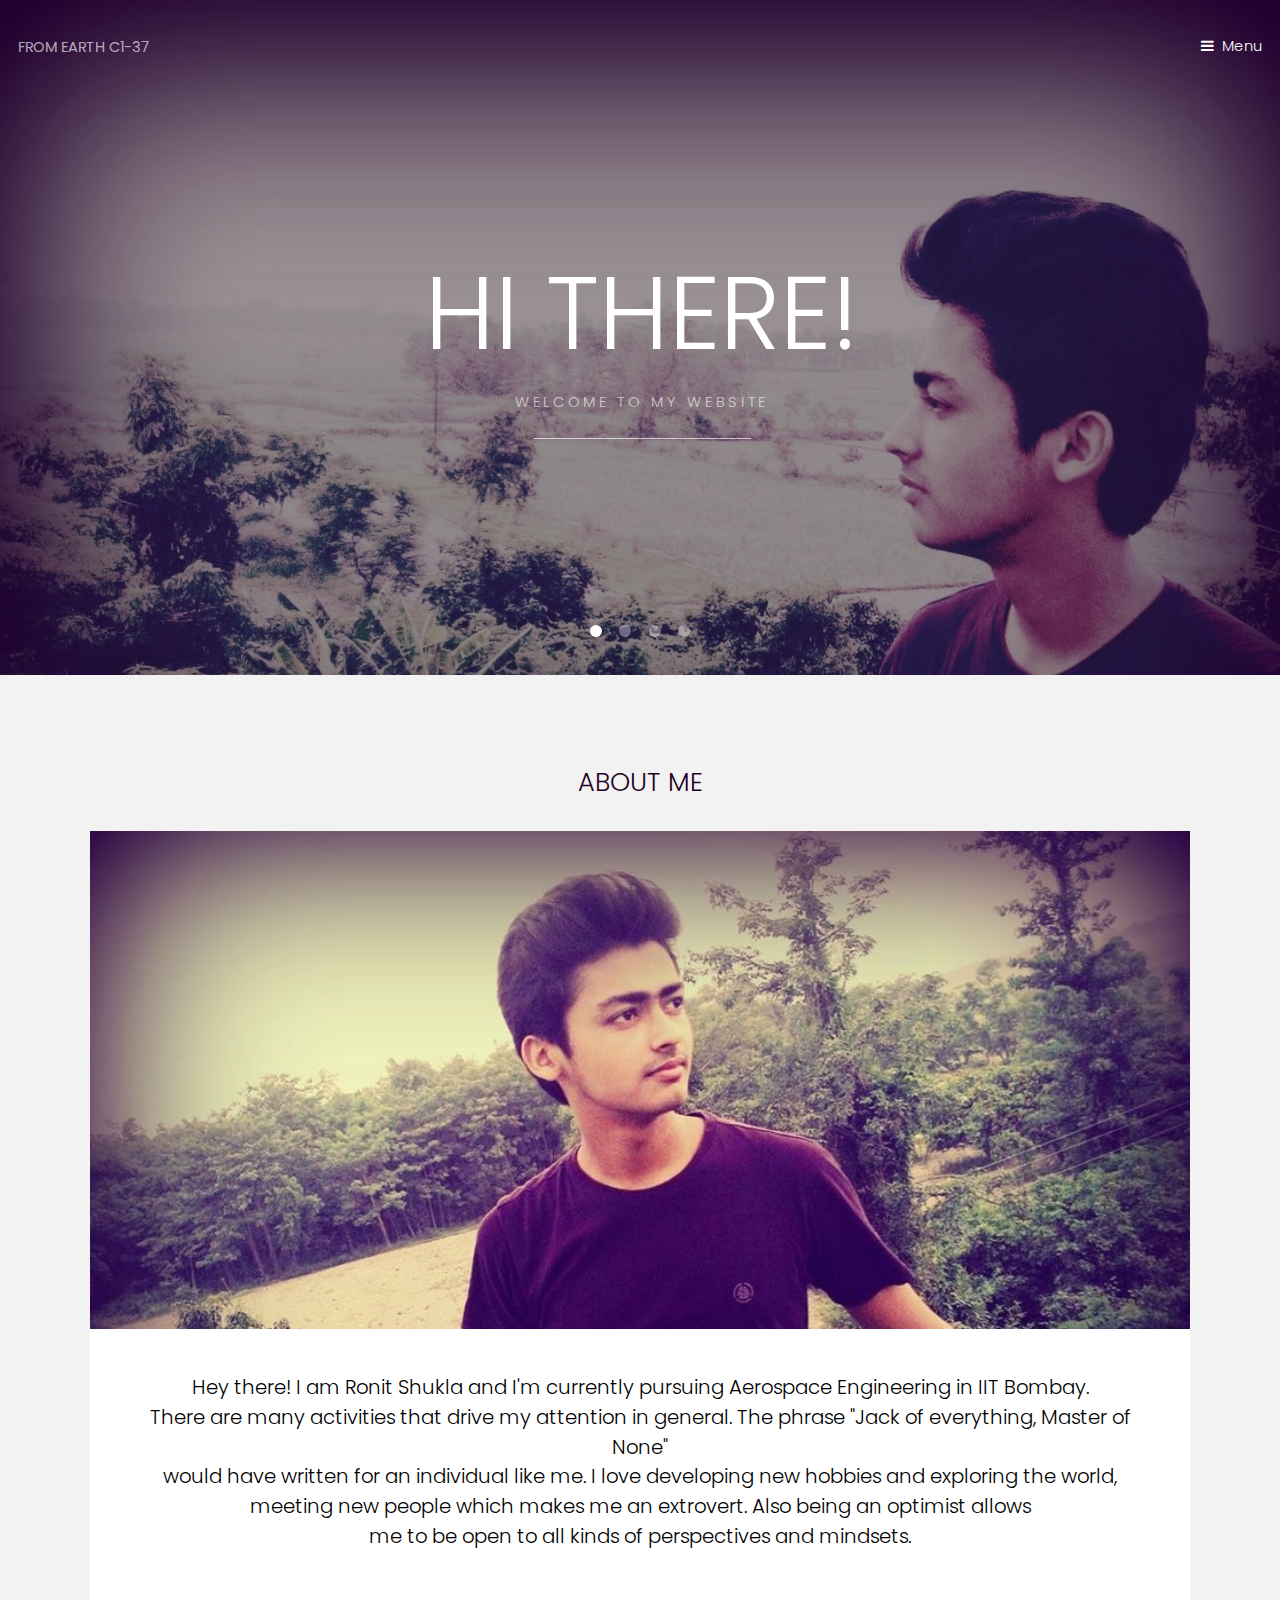
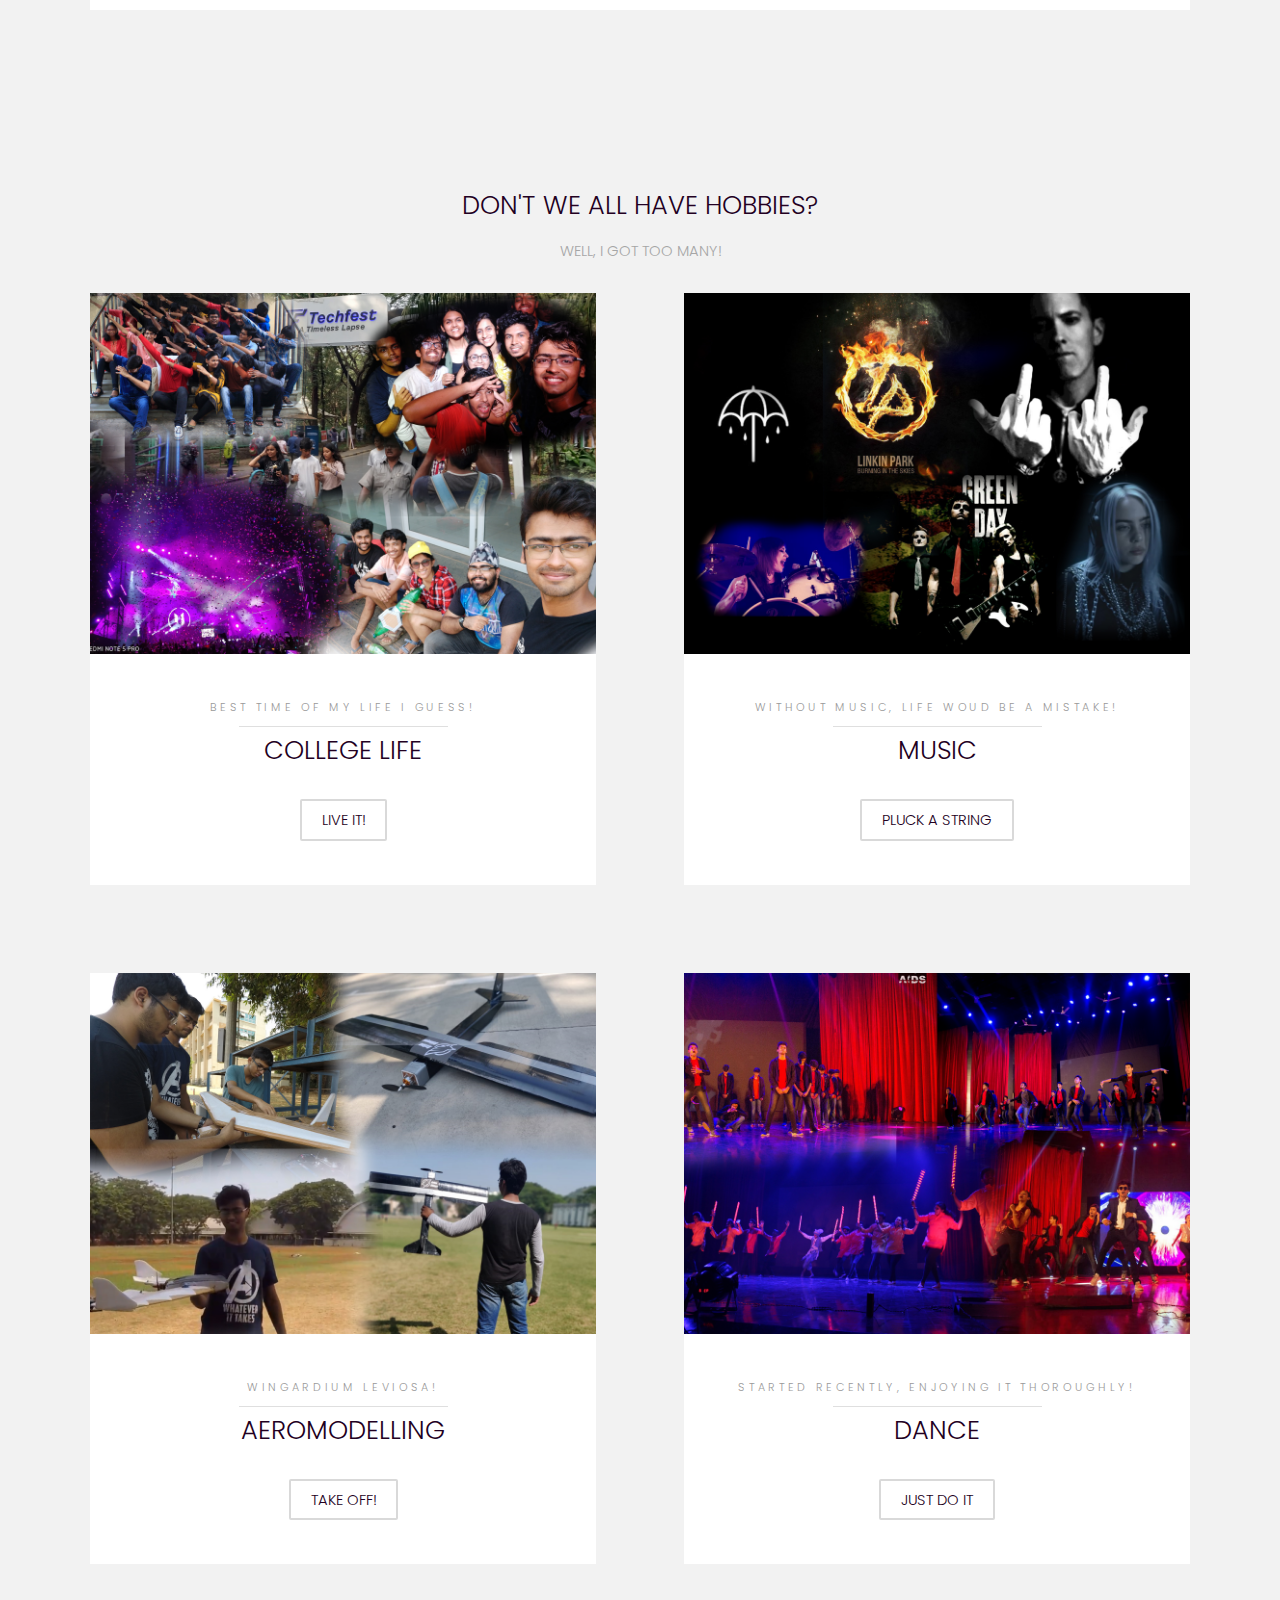
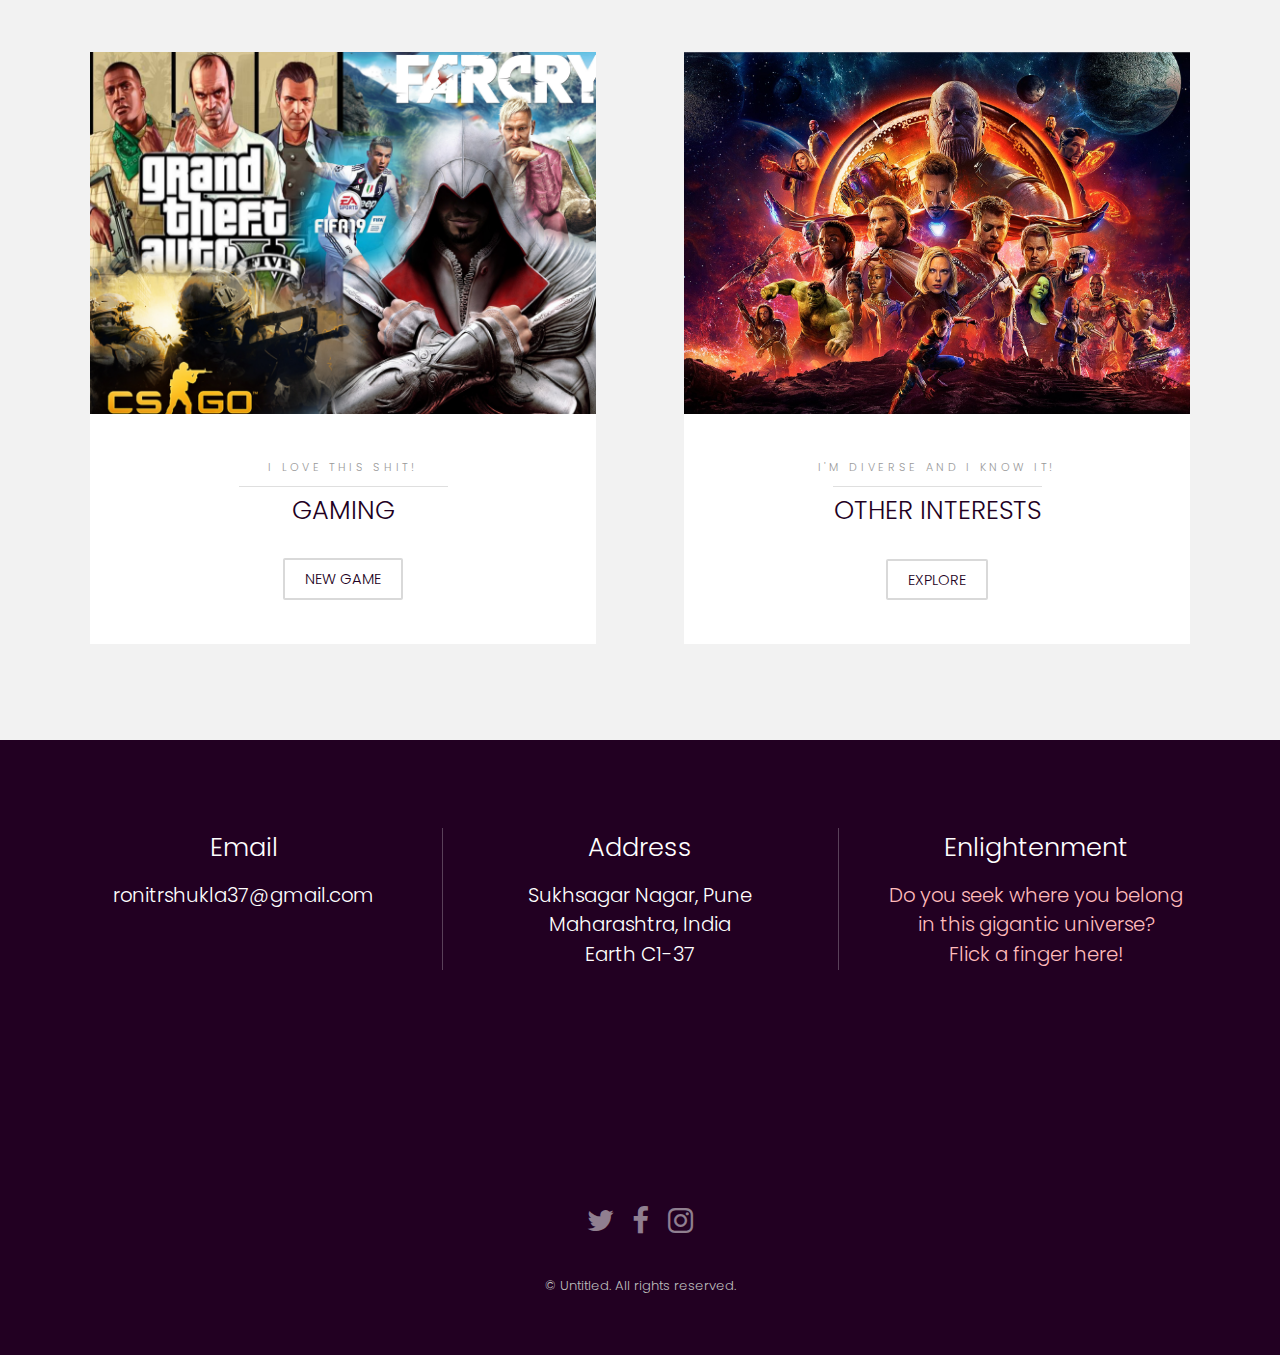
==== index.html @ ef45f82d "First Website Upload" ====
<!DOCTYPE HTML>
<!--
	Hielo by TEMPLATED
	templated.co @templatedco
	Released for free under the Creative Commons Attribution 3.0 license (templated.co/license)
-->
<html>
	<head>
		<title>Ronit Shukla</title>
		<meta charset="utf-8" />
		<meta name="viewport" content="width=device-width, initial-scale=1" />
		<link rel="stylesheet" href="assets/css/main.css" />
	</head>
	<body>

		<!-- Header -->
			<header id="header" class="alt">
				<div class="logo"><a href="index.html">  <span>FROM EARTH C1-37</span></a></div>
				<a href="#menu">Menu</a>
			</header>

		<!-- Nav -->
			<nav id="menu">
				<ul class="links">
					<li><a href="index.html">Home</a></li>
					<li><a href="college.html">College Life</a></li>
					<li><a href="music.html">Music</a></li>
					<li><a href="aero.html">Aeromodelling</a></li>
					<li><a href="dance.html">Dance</a></li>
					<li><a href="gaming.html">Gaming</a></li>
					<li><a href="other.html">Other Interests</a></li>
				</ul>
			</nav>

		<!-- Banner -->
			<section class="banner full">
				<article>
					<img src="images/me.jpg" alt="" />
					<div class="inner">
						<header>
							<h2>HI THERE! </h2>
							<p>Welcome To my website</p>
						</header>
					</div>
				</article>
				<article>
					<img src="images/yaar.jpg" alt="" />
					<div class="inner">
						<header>
							<h2>FRIENDS</h2>
							<p>Integral part of my life!</p>
						</header>
					</div>
				</article>
				<article>
					<img src="images/aero3.jpg"  alt="" />
					<div class="inner">
						<header>
							<h2>AEROMODELLING</h2>
							<p> I've been reaching new heights lately! </p>
						</header>
					</div>
				</article>
				<article>
					<img src="images/band2.jpg"  alt="" />
					<div class="inner">
						<header>
							<h2>MUSIC & DANCE</h2>
							<p>Best things I've learnt to bust out negativities</p>
						</header>
					</div>
				</article>
			</section>

			<!-- Two -->
				<section id="one" class="wrapper style2">
					<div class="inner">
						<header class="align-center">
							<h2>ABOUT ME</h2>
						</header>
						<p align="center">
							<div>
								<div class="box">
									<div class="image fit">
										<img src="images/2me.jpg" alt="" />
									</div>
									<div class="content">
										<header class="align-center">
											<h3 style="color:black">Hey there! I am Ronit Shukla and I'm currently pursuing Aerospace Engineering in IIT Bombay.
												<br> There are many activities that drive my attention in general. The phrase "Jack of everything, Master of None"
												<br>would have written for an individual like me. I love developing new hobbies and exploring the world,
												<br>meeting new people which makes me an extrovert. Also being an optimist allows
												<br>me to be open to all kinds of perspectives and mindsets.
												</h3>
												<h1></h1>
											<div>


											</div>
										</header>
									</div>
								</div>
							</div>
						</p>
					</div>
				</section>

		<!-- One -->
			<section id="one" class="wrapper style2">
				<div class="inner">
					<h2 align="center">DON'T WE ALL HAVE HOBBIES?</h2>
					<p align="center">WELL, I GOT TOO MANY!</p>
					<p></p>
					<div class="grid-style">
						<div>
							<div class="box">
								<div class="image fit">
									<img src="images/clg.jpg" alt="" />
								</div>
								<div class="content">
									<header class="align-center">
										<p>Best time of my life I guess!</p>
										<h2>COLLEGE LIFE</h2>
									</header>
									<p></p>
									<footer class="align-center">
										<a href="college.html" class="button alt">Live it!</a>
									</footer>
								</div>
							</div>
						</div>

						<div>
							<div class="box">
								<div class="image fit">
									<img src="images/music.jpg" alt="" />
								</div>
								<div class="content">
									<header class="align-center">
										<p>Without music, life woud be a mistake!</p>
										<h2>MUSIC</h2>
									</header>
									<p></p>
									<footer class="align-center">
										<a href="music.html" class="button alt">pluck a string</a>
									</footer>
								</div>
							</div>
						</div>

						<div>
							<div class="box">
								<div class="image fit">
									<img src="images/aero1.jpg" alt="" />
								</div>
								<div class="content">
									<header class="align-center">
										<p> Wingardium Leviosa!</p>
										<h2>AEROMODELLING</h2>
									</header>
									<p></p>
									<footer class="align-center">
										<a href="aero.html" class="button alt">Take Off!</a>
									</footer>
								</div>
							</div>
						</div>

						<div>
							<div class="box">
								<div class="image fit">
									<img src="images/adis2.jpg" alt="" />
								</div>
								<div class="content">
									<header class="align-center">
										<p>Started recently, Enjoying it thoroughly!</p>
										<h2>DANCE</h2>
									</header>
									<p></p>
									<footer class="align-center">
										<a href="dance.html" class="button alt">Just do it</a>
									</footer>
								</div>
							</div>
						</div>

						<div>
							<div class="box">
								<div class="image fit">
									<img src="images/game.jpg" alt="" />
								</div>
								<div class="content">
									<header class="align-center">
										<p>I love this shit!</p>
										<h2>GAMING</h2>
									</header>
									<p></p>
									<footer class="align-center">
										<a href="gaming.html" class="button alt">New Game</a>
									</footer>
								</div>
							</div>
						</div>

						<div>
							<div class="box">
								<div class="image fit">
									<img src="images/ave1.jpg" alt="" />
								</div>
								<div class="content">
									<header class="align-center">
										<p>I'm diverse and I know it!</p>
										<h2>OTHER INTERESTS</h2>
									</header>
									<p></p>
									<footer class="align-center">
										<a href="Other.html" class="button alt">Explore</a>
									</footer>
								</div>
							</div>
						</div>

					</div>
				</div>
			</section>



			<!-- Two -->
				<section id="one" class="wrapper style1">
					<div class="inner">
							<div id="flexgrid">
							<div >
								<header>
									<h2>Email</h2>
								</header>
								<h3>ronitrshukla37@gmail.com</h3>

							</div>
							<div >
								<header>
									<h2>Address</h2>
								</header>
								<h3>Sukhsagar Nagar, Pune <br> Maharashtra, India <br>  Earth C1-37 <br></h3>

							</div>
							<div >
								<header>
									<h2>Enlightenment</h2>
								</header>
								<h3><a href="https://www.youtube.com/watch?v=VLAAy_pM-k8" style="color:#FFBBBB">Do you seek where you belong <br>in this gigantic universe? <br> Flick a finger here!</a></h3>

							</div>
							<p></p>
					</div>
				</div>
				</section>

		<!-- Footer -->
			<footer id="footer">
				<div class="container">
					<ul class="icons">
						<li><a href="https://twitter.com/Ronit_Shukla" class="icon fa-twitter"><span class="label">Twitter</span></a></li>
						<li><a href="https://www.facebook.com/Ronnie.Shukla77" class="icon fa-facebook"><span class="label">Facebook</span></a></li>
						<li><a href="https://www.instagram.com/_ronnie7z_/" class="icon fa-instagram"><span class="label">Instagram</span></a></li>
					</ul>
				</div>
				<div class="copyright">
					&copy; Untitled. All rights reserved.
				</div>
			</footer>

			<!-- Three -->


		<!-- Scripts -->
			<script src="assets/js/jquery.min.js"></script>
			<script src="assets/js/jquery.scrollex.min.js"></script>
			<script src="assets/js/skel.min.js"></script>
			<script src="assets/js/util.js"></script>
			<script src="assets/js/main.js"></script>

	</body>
</html>
---- assets/css/main.css ----
@charset "UTF-8";
@import url(font-awesome.min.css);
@import url("https://fonts.googleapis.com/css?family=Poppins:300,400,500,600,700");

/*
	Hielo by TEMPLATED
	templated.co @templatedco
	Released for free under the Creative Commons Attribution 3.0 license (templated.co/license)
*/

/* Reset */

	html, body, div, span, applet, object, iframe, h1, h2, h3, h4, h5, h6, p, blockquote, pre, a, abbr, acronym, address, big, cite, code, del, dfn, em, img, ins, kbd, q, s, samp, small, strike, strong, sub, sup, tt, var, b, u, i, center, dl, dt, dd, ol, ul, li, fieldset, form, label, legend, table, caption, tbody, tfoot, thead, tr, th, td, article, aside, canvas, details, embed, figure, figcaption, footer, header, hgroup, menu, nav, output, ruby, section, summary, time, mark, audio, video {
		margin: 0;
		padding: 0;
		border: 0;
		font-size: 100%;
		font: inherit;
		vertical-align: baseline;
	}

	article, aside, details, figcaption, figure, footer, header, hgroup, menu, nav, section {
		display: block;
	}

	body {
		line-height: 1;
	}

	ol, ul {
		list-style: none;
	}

	blockquote, q {
		quotes: none;
	}

	blockquote:before, blockquote:after, q:before, q:after {
		content: '';
		content: none;
	}

	table {
		border-collapse: collapse;
		border-spacing: 0;
	}

	body {
		-webkit-text-size-adjust: none;
	}

/* Box Model */

	*, *:before, *:after {
		-moz-box-sizing: border-box;
		-webkit-box-sizing: border-box;
		box-sizing: border-box;
	}

/* Containers */

	.container {
		margin-left: auto;
		margin-right: auto;
	}

	.container.\31 25\25 {
		width: 100%;
		max-width: 100rem;
		min-width: 80rem;
	}

	.container.\37 5\25 {
		width: 60rem;
	}

	.container.\35 0\25 {
		width: 40rem;
	}

	.container.\32 5\25 {
		width: 20rem;
	}

	.container {
		width: 80rem;
	}

	@media screen and (max-width: 1680px) {

		.container.\31 25\25 {
			width: 100%;
			max-width: 100rem;
			min-width: 80rem;
		}

		.container.\37 5\25 {
			width: 60rem;
		}

		.container.\35 0\25 {
			width: 40rem;
		}

		.container.\32 5\25 {
			width: 20rem;
		}

		.container {
			width: 80rem;
		}

	}

	@media screen and (max-width: 1280px) {

		.container.\31 25\25 {
			width: 100%;
			max-width: 81.25rem;
			min-width: 65rem;
		}

		.container.\37 5\25 {
			width: 48.75rem;
		}

		.container.\35 0\25 {
			width: 32.5rem;
		}

		.container.\32 5\25 {
			width: 16.25rem;
		}

		.container {
			width: 65rem;
		}

	}

	@media screen and (max-width: 980px) {

		.container.\31 25\25 {
			width: 100%;
			max-width: 112.5%;
			min-width: 90%;
		}

		.container.\37 5\25 {
			width: 67.5%;
		}

		.container.\35 0\25 {
			width: 45%;
		}

		.container.\32 5\25 {
			width: 22.5%;
		}

		.container {
			width: 90%;
		}

	}

	@media screen and (max-width: 736px) {

		.container.\31 25\25 {
			width: 100%;
			max-width: 112.5%;
			min-width: 90%;
		}

		.container.\37 5\25 {
			width: 67.5%;
		}

		.container.\35 0\25 {
			width: 45%;
		}

		.container.\32 5\25 {
			width: 22.5%;
		}

		.container {
			width: 90% !important;
		}

	}

	@media screen and (max-width: 480px) {

		.container.\31 25\25 {
			width: 100%;
			max-width: 112.5%;
			min-width: 90%;
		}

		.container.\37 5\25 {
			width: 67.5%;
		}

		.container.\35 0\25 {
			width: 45%;
		}

		.container.\32 5\25 {
			width: 22.5%;
		}

		.container {
			width: 90% !important;
		}

	}

/* Grid */

	.row {
		border-bottom: solid 1px transparent;
		-moz-box-sizing: border-box;
		-webkit-box-sizing: border-box;
		box-sizing: border-box;
	}

	.row > * {
		float: left;
		-moz-box-sizing: border-box;
		-webkit-box-sizing: border-box;
		box-sizing: border-box;
	}

	.row:after, .row:before {
		content: '';
		display: block;
		clear: both;
		height: 0;
	}

	.row.uniform > * > :first-child {
		margin-top: 0;
	}

	.row.uniform > * > :last-child {
		margin-bottom: 0;
	}

	.row.\30 \25 > * {
		padding: 0 0 0 0rem;
	}

	.row.\30 \25 {
		margin: 0 0 -1px 0rem;
	}

	.row.uniform.\30 \25 > * {
		padding: 0rem 0 0 0rem;
	}

	.row.uniform.\30 \25 {
		margin: 0rem 0 -1px 0rem;
	}

	.row > * {
		padding: 0 0 0 2rem;
	}

	.row {
		margin: 0 0 -1px -2rem;
	}

	.row.uniform > * {
		padding: 2rem 0 0 2rem;
	}

	.row.uniform {
		margin: -2rem 0 -1px -2rem;
	}

	.row.\32 00\25 > * {
		padding: 0 0 0 4rem;
	}

	.row.\32 00\25 {
		margin: 0 0 -1px -4rem;
	}

	.row.uniform.\32 00\25 > * {
		padding: 4rem 0 0 4rem;
	}

	.row.uniform.\32 00\25 {
		margin: -4rem 0 -1px -4rem;
	}

	.row.\31 50\25 > * {
		padding: 0 0 0 3rem;
	}

	.row.\31 50\25 {
		margin: 0 0 -1px -3rem;
	}

	.row.uniform.\31 50\25 > * {
		padding: 3rem 0 0 3rem;
	}

	.row.uniform.\31 50\25 {
		margin: -3rem 0 -1px -3rem;
	}

	.row.\35 0\25 > * {
		padding: 0 0 0 1rem;
	}

	.row.\35 0\25 {
		margin: 0 0 -1px -1rem;
	}

	.row.uniform.\35 0\25 > * {
		padding: 1rem 0 0 1rem;
	}

	.row.uniform.\35 0\25 {
		margin: -1rem 0 -1px -1rem;
	}

	.row.\32 5\25 > * {
		padding: 0 0 0 0.5rem;
	}

	.row.\32 5\25 {
		margin: 0 0 -1px -0.5rem;
	}

	.row.uniform.\32 5\25 > * {
		padding: 0.5rem 0 0 0.5rem;
	}

	.row.uniform.\32 5\25 {
		margin: -0.5rem 0 -1px -0.5rem;
	}

	.\31 2u, .\31 2u\24 {
		width: 100%;
		clear: none;
		margin-left: 0;
	}

	.\31 1u, .\31 1u\24 {
		width: 91.6666666667%;
		clear: none;
		margin-left: 0;
	}

	.\31 0u, .\31 0u\24 {
		width: 83.3333333333%;
		clear: none;
		margin-left: 0;
	}

	.\39 u, .\39 u\24 {
		width: 75%;
		clear: none;
		margin-left: 0;
	}

	.\38 u, .\38 u\24 {
		width: 66.6666666667%;
		clear: none;
		margin-left: 0;
	}

	.\37 u, .\37 u\24 {
		width: 58.3333333333%;
		clear: none;
		margin-left: 0;
	}

	.\36 u, .\36 u\24 {
		width: 50%;
		clear: none;
		margin-left: 0;
	}

	.\35 u, .\35 u\24 {
		width: 41.6666666667%;
		clear: none;
		margin-left: 0;
	}

	.\34 u, .\34 u\24 {
		width: 33.3333333333%;
		clear: none;
		margin-left: 0;
	}

	.\33 u, .\33 u\24 {
		width: 25%;
		clear: none;
		margin-left: 0;
	}

	.\32 u, .\32 u\24 {
		width: 16.6666666667%;
		clear: none;
		margin-left: 0;
	}

	.\31 u, .\31 u\24 {
		width: 8.3333333333%;
		clear: none;
		margin-left: 0;
	}

	.\31 2u\24 + *,
	.\31 1u\24 + *,
	.\31 0u\24 + *,
	.\39 u\24 + *,
	.\38 u\24 + *,
	.\37 u\24 + *,
	.\36 u\24 + *,
	.\35 u\24 + *,
	.\34 u\24 + *,
	.\33 u\24 + *,
	.\32 u\24 + *,
	.\31 u\24 + * {
		clear: left;
	}

	.\-11u {
		margin-left: 91.66667%;
	}

	.\-10u {
		margin-left: 83.33333%;
	}

	.\-9u {
		margin-left: 75%;
	}

	.\-8u {
		margin-left: 66.66667%;
	}

	.\-7u {
		margin-left: 58.33333%;
	}

	.\-6u {
		margin-left: 50%;
	}

	.\-5u {
		margin-left: 41.66667%;
	}

	.\-4u {
		margin-left: 33.33333%;
	}

	.\-3u {
		margin-left: 25%;
	}

	.\-2u {
		margin-left: 16.66667%;
	}

	.\-1u {
		margin-left: 8.33333%;
	}

	@media screen and (max-width: 1680px) {

		.row > * {
			padding: 0 0 0 2rem;
		}

		.row {
			margin: 0 0 -1px -2rem;
		}

		.row.uniform > * {
			padding: 2rem 0 0 2rem;
		}

		.row.uniform {
			margin: -2rem 0 -1px -2rem;
		}

		.row.\32 00\25 > * {
			padding: 0 0 0 4rem;
		}

		.row.\32 00\25 {
			margin: 0 0 -1px -4rem;
		}

		.row.uniform.\32 00\25 > * {
			padding: 4rem 0 0 4rem;
		}

		.row.uniform.\32 00\25 {
			margin: -4rem 0 -1px -4rem;
		}

		.row.\31 50\25 > * {
			padding: 0 0 0 3rem;
		}

		.row.\31 50\25 {
			margin: 0 0 -1px -3rem;
		}

		.row.uniform.\31 50\25 > * {
			padding: 3rem 0 0 3rem;
		}

		.row.uniform.\31 50\25 {
			margin: -3rem 0 -1px -3rem;
		}

		.row.\35 0\25 > * {
			padding: 0 0 0 1rem;
		}

		.row.\35 0\25 {
			margin: 0 0 -1px -1rem;
		}

		.row.uniform.\35 0\25 > * {
			padding: 1rem 0 0 1rem;
		}

		.row.uniform.\35 0\25 {
			margin: -1rem 0 -1px -1rem;
		}

		.row.\32 5\25 > * {
			padding: 0 0 0 0.5rem;
		}

		.row.\32 5\25 {
			margin: 0 0 -1px -0.5rem;
		}

		.row.uniform.\32 5\25 > * {
			padding: 0.5rem 0 0 0.5rem;
		}

		.row.uniform.\32 5\25 {
			margin: -0.5rem 0 -1px -0.5rem;
		}

		.\31 2u\28xlarge\29, .\31 2u\24\28xlarge\29 {
			width: 100%;
			clear: none;
			margin-left: 0;
		}

		.\31 1u\28xlarge\29, .\31 1u\24\28xlarge\29 {
			width: 91.6666666667%;
			clear: none;
			margin-left: 0;
		}

		.\31 0u\28xlarge\29, .\31 0u\24\28xlarge\29 {
			width: 83.3333333333%;
			clear: none;
			margin-left: 0;
		}

		.\39 u\28xlarge\29, .\39 u\24\28xlarge\29 {
			width: 75%;
			clear: none;
			margin-left: 0;
		}

		.\38 u\28xlarge\29, .\38 u\24\28xlarge\29 {
			width: 66.6666666667%;
			clear: none;
			margin-left: 0;
		}

		.\37 u\28xlarge\29, .\37 u\24\28xlarge\29 {
			width: 58.3333333333%;
			clear: none;
			margin-left: 0;
		}

		.\36 u\28xlarge\29, .\36 u\24\28xlarge\29 {
			width: 50%;
			clear: none;
			margin-left: 0;
		}

		.\35 u\28xlarge\29, .\35 u\24\28xlarge\29 {
			width: 41.6666666667%;
			clear: none;
			margin-left: 0;
		}

		.\34 u\28xlarge\29, .\34 u\24\28xlarge\29 {
			width: 33.3333333333%;
			clear: none;
			margin-left: 0;
		}

		.\33 u\28xlarge\29, .\33 u\24\28xlarge\29 {
			width: 25%;
			clear: none;
			margin-left: 0;
		}

		.\32 u\28xlarge\29, .\32 u\24\28xlarge\29 {
			width: 16.6666666667%;
			clear: none;
			margin-left: 0;
		}

		.\31 u\28xlarge\29, .\31 u\24\28xlarge\29 {
			width: 8.3333333333%;
			clear: none;
			margin-left: 0;
		}

		.\31 2u\24\28xlarge\29 + *,
		.\31 1u\24\28xlarge\29 + *,
		.\31 0u\24\28xlarge\29 + *,
		.\39 u\24\28xlarge\29 + *,
		.\38 u\24\28xlarge\29 + *,
		.\37 u\24\28xlarge\29 + *,
		.\36 u\24\28xlarge\29 + *,
		.\35 u\24\28xlarge\29 + *,
		.\34 u\24\28xlarge\29 + *,
		.\33 u\24\28xlarge\29 + *,
		.\32 u\24\28xlarge\29 + *,
		.\31 u\24\28xlarge\29 + * {
			clear: left;
		}

		.\-11u\28xlarge\29 {
			margin-left: 91.66667%;
		}

		.\-10u\28xlarge\29 {
			margin-left: 83.33333%;
		}

		.\-9u\28xlarge\29 {
			margin-left: 75%;
		}

		.\-8u\28xlarge\29 {
			margin-left: 66.66667%;
		}

		.\-7u\28xlarge\29 {
			margin-left: 58.33333%;
		}

		.\-6u\28xlarge\29 {
			margin-left: 50%;
		}

		.\-5u\28xlarge\29 {
			margin-left: 41.66667%;
		}

		.\-4u\28xlarge\29 {
			margin-left: 33.33333%;
		}

		.\-3u\28xlarge\29 {
			margin-left: 25%;
		}

		.\-2u\28xlarge\29 {
			margin-left: 16.66667%;
		}

		.\-1u\28xlarge\29 {
			margin-left: 8.33333%;
		}

	}

	@media screen and (max-width: 1280px) {

		.row > * {
			padding: 0 0 0 1.5rem;
		}

		.row {
			margin: 0 0 -1px -1.5rem;
		}

		.row.uniform > * {
			padding: 1.5rem 0 0 1.5rem;
		}

		.row.uniform {
			margin: -1.5rem 0 -1px -1.5rem;
		}

		.row.\32 00\25 > * {
			padding: 0 0 0 3rem;
		}

		.row.\32 00\25 {
			margin: 0 0 -1px -3rem;
		}

		.row.uniform.\32 00\25 > * {
			padding: 3rem 0 0 3rem;
		}

		.row.uniform.\32 00\25 {
			margin: -3rem 0 -1px -3rem;
		}

		.row.\31 50\25 > * {
			padding: 0 0 0 2.25rem;
		}

		.row.\31 50\25 {
			margin: 0 0 -1px -2.25rem;
		}

		.row.uniform.\31 50\25 > * {
			padding: 2.25rem 0 0 2.25rem;
		}

		.row.uniform.\31 50\25 {
			margin: -2.25rem 0 -1px -2.25rem;
		}

		.row.\35 0\25 > * {
			padding: 0 0 0 0.75rem;
		}

		.row.\35 0\25 {
			margin: 0 0 -1px -0.75rem;
		}

		.row.uniform.\35 0\25 > * {
			padding: 0.75rem 0 0 0.75rem;
		}

		.row.uniform.\35 0\25 {
			margin: -0.75rem 0 -1px -0.75rem;
		}

		.row.\32 5\25 > * {
			padding: 0 0 0 0.375rem;
		}

		.row.\32 5\25 {
			margin: 0 0 -1px -0.375rem;
		}

		.row.uniform.\32 5\25 > * {
			padding: 0.375rem 0 0 0.375rem;
		}

		.row.uniform.\32 5\25 {
			margin: -0.375rem 0 -1px -0.375rem;
		}

		.\31 2u\28large\29, .\31 2u\24\28large\29 {
			width: 100%;
			clear: none;
			margin-left: 0;
		}

		.\31 1u\28large\29, .\31 1u\24\28large\29 {
			width: 91.6666666667%;
			clear: none;
			margin-left: 0;
		}

		.\31 0u\28large\29, .\31 0u\24\28large\29 {
			width: 83.3333333333%;
			clear: none;
			margin-left: 0;
		}

		.\39 u\28large\29, .\39 u\24\28large\29 {
			width: 75%;
			clear: none;
			margin-left: 0;
		}

		.\38 u\28large\29, .\38 u\24\28large\29 {
			width: 66.6666666667%;
			clear: none;
			margin-left: 0;
		}

		.\37 u\28large\29, .\37 u\24\28large\29 {
			width: 58.3333333333%;
			clear: none;
			margin-left: 0;
		}

		.\36 u\28large\29, .\36 u\24\28large\29 {
			width: 50%;
			clear: none;
			margin-left: 0;
		}

		.\35 u\28large\29, .\35 u\24\28large\29 {
			width: 41.6666666667%;
			clear: none;
			margin-left: 0;
		}

		.\34 u\28large\29, .\34 u\24\28large\29 {
			width: 33.3333333333%;
			clear: none;
			margin-left: 0;
		}

		.\33 u\28large\29, .\33 u\24\28large\29 {
			width: 25%;
			clear: none;
			margin-left: 0;
		}

		.\32 u\28large\29, .\32 u\24\28large\29 {
			width: 16.6666666667%;
			clear: none;
			margin-left: 0;
		}

		.\31 u\28large\29, .\31 u\24\28large\29 {
			width: 8.3333333333%;
			clear: none;
			margin-left: 0;
		}

		.\31 2u\24\28large\29 + *,
		.\31 1u\24\28large\29 + *,
		.\31 0u\24\28large\29 + *,
		.\39 u\24\28large\29 + *,
		.\38 u\24\28large\29 + *,
		.\37 u\24\28large\29 + *,
		.\36 u\24\28large\29 + *,
		.\35 u\24\28large\29 + *,
		.\34 u\24\28large\29 + *,
		.\33 u\24\28large\29 + *,
		.\32 u\24\28large\29 + *,
		.\31 u\24\28large\29 + * {
			clear: left;
		}

		.\-11u\28large\29 {
			margin-left: 91.66667%;
		}

		.\-10u\28large\29 {
			margin-left: 83.33333%;
		}

		.\-9u\28large\29 {
			margin-left: 75%;
		}

		.\-8u\28large\29 {
			margin-left: 66.66667%;
		}

		.\-7u\28large\29 {
			margin-left: 58.33333%;
		}

		.\-6u\28large\29 {
			margin-left: 50%;
		}

		.\-5u\28large\29 {
			margin-left: 41.66667%;
		}

		.\-4u\28large\29 {
			margin-left: 33.33333%;
		}

		.\-3u\28large\29 {
			margin-left: 25%;
		}

		.\-2u\28large\29 {
			margin-left: 16.66667%;
		}

		.\-1u\28large\29 {
			margin-left: 8.33333%;
		}

	}

	@media screen and (max-width: 980px) {

		.row > * {
			padding: 0 0 0 1.5rem;
		}

		.row {
			margin: 0 0 -1px -1.5rem;
		}

		.row.uniform > * {
			padding: 1.5rem 0 0 1.5rem;
		}

		.row.uniform {
			margin: -1.5rem 0 -1px -1.5rem;
		}

		.row.\32 00\25 > * {
			padding: 0 0 0 3rem;
		}

		.row.\32 00\25 {
			margin: 0 0 -1px -3rem;
		}

		.row.uniform.\32 00\25 > * {
			padding: 3rem 0 0 3rem;
		}

		.row.uniform.\32 00\25 {
			margin: -3rem 0 -1px -3rem;
		}

		.row.\31 50\25 > * {
			padding: 0 0 0 2.25rem;
		}

		.row.\31 50\25 {
			margin: 0 0 -1px -2.25rem;
		}

		.row.uniform.\31 50\25 > * {
			padding: 2.25rem 0 0 2.25rem;
		}

		.row.uniform.\31 50\25 {
			margin: -2.25rem 0 -1px -2.25rem;
		}

		.row.\35 0\25 > * {
			padding: 0 0 0 0.75rem;
		}

		.row.\35 0\25 {
			margin: 0 0 -1px -0.75rem;
		}

		.row.uniform.\35 0\25 > * {
			padding: 0.75rem 0 0 0.75rem;
		}

		.row.uniform.\35 0\25 {
			margin: -0.75rem 0 -1px -0.75rem;
		}

		.row.\32 5\25 > * {
			padding: 0 0 0 0.375rem;
		}

		.row.\32 5\25 {
			margin: 0 0 -1px -0.375rem;
		}

		.row.uniform.\32 5\25 > * {
			padding: 0.375rem 0 0 0.375rem;
		}

		.row.uniform.\32 5\25 {
			margin: -0.375rem 0 -1px -0.375rem;
		}

		.\31 2u\28medium\29, .\31 2u\24\28medium\29 {
			width: 100%;
			clear: none;
			margin-left: 0;
		}

		.\31 1u\28medium\29, .\31 1u\24\28medium\29 {
			width: 91.6666666667%;
			clear: none;
			margin-left: 0;
		}

		.\31 0u\28medium\29, .\31 0u\24\28medium\29 {
			width: 83.3333333333%;
			clear: none;
			margin-left: 0;
		}

		.\39 u\28medium\29, .\39 u\24\28medium\29 {
			width: 75%;
			clear: none;
			margin-left: 0;
		}

		.\38 u\28medium\29, .\38 u\24\28medium\29 {
			width: 66.6666666667%;
			clear: none;
			margin-left: 0;
		}

		.\37 u\28medium\29, .\37 u\24\28medium\29 {
			width: 58.3333333333%;
			clear: none;
			margin-left: 0;
		}

		.\36 u\28medium\29, .\36 u\24\28medium\29 {
			width: 50%;
			clear: none;
			margin-left: 0;
		}

		.\35 u\28medium\29, .\35 u\24\28medium\29 {
			width: 41.6666666667%;
			clear: none;
			margin-left: 0;
		}

		.\34 u\28medium\29, .\34 u\24\28medium\29 {
			width: 33.3333333333%;
			clear: none;
			margin-left: 0;
		}

		.\33 u\28medium\29, .\33 u\24\28medium\29 {
			width: 25%;
			clear: none;
			margin-left: 0;
		}

		.\32 u\28medium\29, .\32 u\24\28medium\29 {
			width: 16.6666666667%;
			clear: none;
			margin-left: 0;
		}

		.\31 u\28medium\29, .\31 u\24\28medium\29 {
			width: 8.3333333333%;
			clear: none;
			margin-left: 0;
		}

		.\31 2u\24\28medium\29 + *,
		.\31 1u\24\28medium\29 + *,
		.\31 0u\24\28medium\29 + *,
		.\39 u\24\28medium\29 + *,
		.\38 u\24\28medium\29 + *,
		.\37 u\24\28medium\29 + *,
		.\36 u\24\28medium\29 + *,
		.\35 u\24\28medium\29 + *,
		.\34 u\24\28medium\29 + *,
		.\33 u\24\28medium\29 + *,
		.\32 u\24\28medium\29 + *,
		.\31 u\24\28medium\29 + * {
			clear: left;
		}

		.\-11u\28medium\29 {
			margin-left: 91.66667%;
		}

		.\-10u\28medium\29 {
			margin-left: 83.33333%;
		}

		.\-9u\28medium\29 {
			margin-left: 75%;
		}

		.\-8u\28medium\29 {
			margin-left: 66.66667%;
		}

		.\-7u\28medium\29 {
			margin-left: 58.33333%;
		}

		.\-6u\28medium\29 {
			margin-left: 50%;
		}

		.\-5u\28medium\29 {
			margin-left: 41.66667%;
		}

		.\-4u\28medium\29 {
			margin-left: 33.33333%;
		}

		.\-3u\28medium\29 {
			margin-left: 25%;
		}

		.\-2u\28medium\29 {
			margin-left: 16.66667%;
		}

		.\-1u\28medium\29 {
			margin-left: 8.33333%;
		}

	}

	@media screen and (max-width: 736px) {

		.row > * {
			padding: 0 0 0 1.25rem;
		}

		.row {
			margin: 0 0 -1px -1.25rem;
		}

		.row.uniform > * {
			padding: 1.25rem 0 0 1.25rem;
		}

		.row.uniform {
			margin: -1.25rem 0 -1px -1.25rem;
		}

		.row.\32 00\25 > * {
			padding: 0 0 0 2.5rem;
		}

		.row.\32 00\25 {
			margin: 0 0 -1px -2.5rem;
		}

		.row.uniform.\32 00\25 > * {
			padding: 2.5rem 0 0 2.5rem;
		}

		.row.uniform.\32 00\25 {
			margin: -2.5rem 0 -1px -2.5rem;
		}

		.row.\31 50\25 > * {
			padding: 0 0 0 1.875rem;
		}

		.row.\31 50\25 {
			margin: 0 0 -1px -1.875rem;
		}

		.row.uniform.\31 50\25 > * {
			padding: 1.875rem 0 0 1.875rem;
		}

		.row.uniform.\31 50\25 {
			margin: -1.875rem 0 -1px -1.875rem;
		}

		.row.\35 0\25 > * {
			padding: 0 0 0 0.625rem;
		}

		.row.\35 0\25 {
			margin: 0 0 -1px -0.625rem;
		}

		.row.uniform.\35 0\25 > * {
			padding: 0.625rem 0 0 0.625rem;
		}

		.row.uniform.\35 0\25 {
			margin: -0.625rem 0 -1px -0.625rem;
		}

		.row.\32 5\25 > * {
			padding: 0 0 0 0.3125rem;
		}

		.row.\32 5\25 {
			margin: 0 0 -1px -0.3125rem;
		}

		.row.uniform.\32 5\25 > * {
			padding: 0.3125rem 0 0 0.3125rem;
		}

		.row.uniform.\32 5\25 {
			margin: -0.3125rem 0 -1px -0.3125rem;
		}

		.\31 2u\28small\29, .\31 2u\24\28small\29 {
			width: 100%;
			clear: none;
			margin-left: 0;
		}

		.\31 1u\28small\29, .\31 1u\24\28small\29 {
			width: 91.6666666667%;
			clear: none;
			margin-left: 0;
		}

		.\31 0u\28small\29, .\31 0u\24\28small\29 {
			width: 83.3333333333%;
			clear: none;
			margin-left: 0;
		}

		.\39 u\28small\29, .\39 u\24\28small\29 {
			width: 75%;
			clear: none;
			margin-left: 0;
		}

		.\38 u\28small\29, .\38 u\24\28small\29 {
			width: 66.6666666667%;
			clear: none;
			margin-left: 0;
		}

		.\37 u\28small\29, .\37 u\24\28small\29 {
			width: 58.3333333333%;
			clear: none;
			margin-left: 0;
		}

		.\36 u\28small\29, .\36 u\24\28small\29 {
			width: 50%;
			clear: none;
			margin-left: 0;
		}

		.\35 u\28small\29, .\35 u\24\28small\29 {
			width: 41.6666666667%;
			clear: none;
			margin-left: 0;
		}

		.\34 u\28small\29, .\34 u\24\28small\29 {
			width: 33.3333333333%;
			clear: none;
			margin-left: 0;
		}

		.\33 u\28small\29, .\33 u\24\28small\29 {
			width: 25%;
			clear: none;
			margin-left: 0;
		}

		.\32 u\28small\29, .\32 u\24\28small\29 {
			width: 16.6666666667%;
			clear: none;
			margin-left: 0;
		}

		.\31 u\28small\29, .\31 u\24\28small\29 {
			width: 8.3333333333%;
			clear: none;
			margin-left: 0;
		}

		.\31 2u\24\28small\29 + *,
		.\31 1u\24\28small\29 + *,
		.\31 0u\24\28small\29 + *,
		.\39 u\24\28small\29 + *,
		.\38 u\24\28small\29 + *,
		.\37 u\24\28small\29 + *,
		.\36 u\24\28small\29 + *,
		.\35 u\24\28small\29 + *,
		.\34 u\24\28small\29 + *,
		.\33 u\24\28small\29 + *,
		.\32 u\24\28small\29 + *,
		.\31 u\24\28small\29 + * {
			clear: left;
		}

		.\-11u\28small\29 {
			margin-left: 91.66667%;
		}

		.\-10u\28small\29 {
			margin-left: 83.33333%;
		}

		.\-9u\28small\29 {
			margin-left: 75%;
		}

		.\-8u\28small\29 {
			margin-left: 66.66667%;
		}

		.\-7u\28small\29 {
			margin-left: 58.33333%;
		}

		.\-6u\28small\29 {
			margin-left: 50%;
		}

		.\-5u\28small\29 {
			margin-left: 41.66667%;
		}

		.\-4u\28small\29 {
			margin-left: 33.33333%;
		}

		.\-3u\28small\29 {
			margin-left: 25%;
		}

		.\-2u\28small\29 {
			margin-left: 16.66667%;
		}

		.\-1u\28small\29 {
			margin-left: 8.33333%;
		}

	}

	@media screen and (max-width: 480px) {

		.row > * {
			padding: 0 0 0 1.25rem;
		}

		.row {
			margin: 0 0 -1px -1.25rem;
		}

		.row.uniform > * {
			padding: 1.25rem 0 0 1.25rem;
		}

		.row.uniform {
			margin: -1.25rem 0 -1px -1.25rem;
		}

		.row.\32 00\25 > * {
			padding: 0 0 0 2.5rem;
		}

		.row.\32 00\25 {
			margin: 0 0 -1px -2.5rem;
		}

		.row.uniform.\32 00\25 > * {
			padding: 2.5rem 0 0 2.5rem;
		}

		.row.uniform.\32 00\25 {
			margin: -2.5rem 0 -1px -2.5rem;
		}

		.row.\31 50\25 > * {
			padding: 0 0 0 1.875rem;
		}

		.row.\31 50\25 {
			margin: 0 0 -1px -1.875rem;
		}

		.row.uniform.\31 50\25 > * {
			padding: 1.875rem 0 0 1.875rem;
		}

		.row.uniform.\31 50\25 {
			margin: -1.875rem 0 -1px -1.875rem;
		}

		.row.\35 0\25 > * {
			padding: 0 0 0 0.625rem;
		}

		.row.\35 0\25 {
			margin: 0 0 -1px -0.625rem;
		}

		.row.uniform.\35 0\25 > * {
			padding: 0.625rem 0 0 0.625rem;
		}

		.row.uniform.\35 0\25 {
			margin: -0.625rem 0 -1px -0.625rem;
		}

		.row.\32 5\25 > * {
			padding: 0 0 0 0.3125rem;
		}

		.row.\32 5\25 {
			margin: 0 0 -1px -0.3125rem;
		}

		.row.uniform.\32 5\25 > * {
			padding: 0.3125rem 0 0 0.3125rem;
		}

		.row.uniform.\32 5\25 {
			margin: -0.3125rem 0 -1px -0.3125rem;
		}

		.\31 2u\28xsmall\29, .\31 2u\24\28xsmall\29 {
			width: 100%;
			clear: none;
			margin-left: 0;
		}

		.\31 1u\28xsmall\29, .\31 1u\24\28xsmall\29 {
			width: 91.6666666667%;
			clear: none;
			margin-left: 0;
		}

		.\31 0u\28xsmall\29, .\31 0u\24\28xsmall\29 {
			width: 83.3333333333%;
			clear: none;
			margin-left: 0;
		}

		.\39 u\28xsmall\29, .\39 u\24\28xsmall\29 {
			width: 75%;
			clear: none;
			margin-left: 0;
		}

		.\38 u\28xsmall\29, .\38 u\24\28xsmall\29 {
			width: 66.6666666667%;
			clear: none;
			margin-left: 0;
		}

		.\37 u\28xsmall\29, .\37 u\24\28xsmall\29 {
			width: 58.3333333333%;
			clear: none;
			margin-left: 0;
		}

		.\36 u\28xsmall\29, .\36 u\24\28xsmall\29 {
			width: 50%;
			clear: none;
			margin-left: 0;
		}

		.\35 u\28xsmall\29, .\35 u\24\28xsmall\29 {
			width: 41.6666666667%;
			clear: none;
			margin-left: 0;
		}

		.\34 u\28xsmall\29, .\34 u\24\28xsmall\29 {
			width: 33.3333333333%;
			clear: none;
			margin-left: 0;
		}

		.\33 u\28xsmall\29, .\33 u\24\28xsmall\29 {
			width: 25%;
			clear: none;
			margin-left: 0;
		}

		.\32 u\28xsmall\29, .\32 u\24\28xsmall\29 {
			width: 16.6666666667%;
			clear: none;
			margin-left: 0;
		}

		.\31 u\28xsmall\29, .\31 u\24\28xsmall\29 {
			width: 8.3333333333%;
			clear: none;
			margin-left: 0;
		}

		.\31 2u\24\28xsmall\29 + *,
		.\31 1u\24\28xsmall\29 + *,
		.\31 0u\24\28xsmall\29 + *,
		.\39 u\24\28xsmall\29 + *,
		.\38 u\24\28xsmall\29 + *,
		.\37 u\24\28xsmall\29 + *,
		.\36 u\24\28xsmall\29 + *,
		.\35 u\24\28xsmall\29 + *,
		.\34 u\24\28xsmall\29 + *,
		.\33 u\24\28xsmall\29 + *,
		.\32 u\24\28xsmall\29 + *,
		.\31 u\24\28xsmall\29 + * {
			clear: left;
		}

		.\-11u\28xsmall\29 {
			margin-left: 91.66667%;
		}

		.\-10u\28xsmall\29 {
			margin-left: 83.33333%;
		}

		.\-9u\28xsmall\29 {
			margin-left: 75%;
		}

		.\-8u\28xsmall\29 {
			margin-left: 66.66667%;
		}

		.\-7u\28xsmall\29 {
			margin-left: 58.33333%;
		}

		.\-6u\28xsmall\29 {
			margin-left: 50%;
		}

		.\-5u\28xsmall\29 {
			margin-left: 41.66667%;
		}

		.\-4u\28xsmall\29 {
			margin-left: 33.33333%;
		}

		.\-3u\28xsmall\29 {
			margin-left: 25%;
		}

		.\-2u\28xsmall\29 {
			margin-left: 16.66667%;
		}

		.\-1u\28xsmall\29 {
			margin-left: 8.33333%;
		}

	}

/* Basic */

	@-ms-viewport {
		width: device-width;
	}

	body {
		-ms-overflow-style: scrollbar;
	}

	@media screen and (max-width: 480px) {

		html, body {
			min-width: 320px;
		}

	}

	body {
		background: #fff;
	}

		body.is-loading *, body.is-loading *:before, body.is-loading *:after {
			-moz-animation: none !important;
			-webkit-animation: none !important;
			-ms-animation: none !important;
			animation: none !important;
			-moz-transition: none !important;
			-webkit-transition: none !important;
			-ms-transition: none !important;
			transition: none !important;
		}

/* Type */

	html {
		font-size: 13pt;
	}

		@media screen and (max-width: 1680px) {

			html {
				font-size: 11pt;
			}

		}

		@media screen and (max-width: 1280px) {

			html {
				font-size: 11pt;
			}

		}

		@media screen and (max-width: 980px) {

			html {
				font-size: 12pt;
			}

		}

		@media screen and (max-width: 736px) {

			html {
				font-size: 12pt;
			}

		}

		@media screen and (max-width: 480px) {

			html {
				font-size: 12pt;
			}

		}

	body {
		background-color: #fff;
		color: #444;
	}

	body, input, select, textarea {
		font-family: "Poppins", sans-serif;
		font-weight: 300;
		font-size: 1rem;
		line-height: 1.65;
	}

	a {
		text-decoration: underline;
	}

		a:hover {
			text-decoration: none;
		}

	strong, b {
		font-weight: 600;
	}

	em, i {
		font-style: italic;
	}

	p {
		margin: 0 0 2rem 0;
	}

		p.special {
			text-transform: uppercase;
			font-size: .75rem;
			font-weight: 300;
			margin: 0 0 .5rem 0;
			padding: 0 0 1rem 0;
			letter-spacing: .25rem;
		}

			p.special:after {
				content: '';
				position: absolute;
				margin: auto;
				right: 0;
				bottom: 0;
				left: 0;
				width: 50%;
				height: 1px;
				background-color: rgba(0, 0, 0, 0.125);
			}

	h1, h2, h3, h4, h5, h6 {
		font-weight: 300;
		line-height: 1.5;
		margin: 0 0 1rem 0;
	}

		h1 a, h2 a, h3 a, h4 a, h5 a, h6 a {
			color: inherit;
			text-decoration: none;
		}

	h2 {
		font-size: 1.75rem;
	}

	h3 {
		font-size: 1.35rem;
	}

	h4 {
		font-size: 1.1rem;
	}

	h5 {
		font-size: 0.9rem;
	}

	h6 {
		font-size: 0.7rem;
	}

	sub {
		font-size: 0.8rem;
		position: relative;
		top: 0.5rem;
	}

	sup {
		font-size: 0.8rem;
		position: relative;
		top: -0.5rem;
	}

	blockquote {
		border-left: solid 4px;
		font-style: italic;
		margin: 0 0 2rem 0;
		padding: 0.5rem 0 0.5rem 2rem;
	}

	code {
		border-radius: 2px;
		border: solid 1px;
		font-family: "Courier New", monospace;
		font-size: 0.9rem;
		margin: 0 0.25rem;
		padding: 0.25rem 0.65rem;
	}

	pre {
		-webkit-overflow-scrolling: touch;
		font-family: "Courier New", monospace;
		font-size: 0.9rem;
		margin: 0 0 2rem 0;
	}

		pre code {
			display: block;
			line-height: 1.75;
			padding: 1rem 1.5rem;
			overflow-x: auto;
		}

	hr {
		border: 0;
		border-bottom: solid 1px;
		margin: 2rem 0;
	}

		hr.major {
			margin: 3rem 0;
		}

	.align-left {
		text-align: left;
	}

	.align-center {
		text-align: center;
	}

	.align-right {
		text-align: right;
	}

	input, select, textarea {
		color: #555;
	}

	a {
		color: #8a4680;
	}

	strong, b {
		color: #555;
	}

	h1, h2, h3, h4, h5, h6 {
		color: #555;
	}

	blockquote {
		border-left-color: rgba(144, 144, 144, 0.25);
	}

	code {
		background: rgba(144, 144, 144, 0.075);
		border-color: rgba(144, 144, 144, 0.25);
	}

	hr {
		border-bottom-color: rgba(144, 144, 144, 0.25);
	}

/* Box */

	.box {
		margin-bottom: 2rem;
		background: #FFF;
	}

		.box .image.fit {
			margin: 0;
			border-radius: 0;
		}

			.box .image.fit img {
				border-radius: 0;
			}

		.box header h2 {
			margin-bottom: 2rem;
		}

		.box header p {
			text-transform: uppercase;
			font-size: .75rem;
			font-weight: 300;
			margin: 0 0 .25rem 0;
			padding: 0 0 .75rem 0;
			letter-spacing: .25rem;
		}

			.box header p:after {
				content: '';
				position: absolute;
				margin: auto;
				right: 0;
				bottom: 0;
				left: 0;
				width: 50%;
				height: 1px;
				background-color: rgba(0, 0, 0, 0.125);
			}

		.box .content {
			padding: 3rem;
		}

		.box > :last-child,
		.box > :last-child > :last-child,
		.box > :last-child > :last-child > :last-child {
			margin-bottom: 0;
		}

		.box.alt {
			border: 0;
			border-radius: 0;
			padding: 0;
		}

		@media screen and (max-width: 736px) {

			.box .content {
				padding: 2rem;
			}

		}

	.box {
		border-color: rgba(144, 144, 144, 0.25);
	}

/* Button */

	input[type="submit"],
	input[type="reset"],
	input[type="button"],
	button,
	.button {
		-moz-appearance: none;
		-webkit-appearance: none;
		-ms-appearance: none;
		appearance: none;
		-moz-transition: background-color 0.2s ease-in-out, color 0.2s ease-in-out;
		-webkit-transition: background-color 0.2s ease-in-out, color 0.2s ease-in-out;
		-ms-transition: background-color 0.2s ease-in-out, color 0.2s ease-in-out;
		transition: background-color 0.2s ease-in-out, color 0.2s ease-in-out;
		border-radius: 2px;
		border: 0;
		cursor: pointer;
		display: inline-block;
		font-weight: 300;
		height: 2.85rem;
		line-height: 2.95rem;
		padding: 0 1.5rem;
		text-align: center;
		text-decoration: none;
		text-transform: uppercase;
		white-space: nowrap;
	}

		input[type="submit"].icon,
		input[type="reset"].icon,
		input[type="button"].icon,
		button.icon,
		.button.icon {
			padding-left: 1.35rem;
		}

			input[type="submit"].icon:before,
			input[type="reset"].icon:before,
			input[type="button"].icon:before,
			button.icon:before,
			.button.icon:before {
				margin-right: 0.5rem;
			}

		input[type="submit"].fit,
		input[type="reset"].fit,
		input[type="button"].fit,
		button.fit,
		.button.fit {
			display: block;
			margin: 0 0 1rem 0;
			width: 100%;
		}

		input[type="submit"].small,
		input[type="reset"].small,
		input[type="button"].small,
		button.small,
		.button.small {
			font-size: 0.8rem;
		}

		input[type="submit"].big,
		input[type="reset"].big,
		input[type="button"].big,
		button.big,
		.button.big {
			font-size: 1.35rem;
		}

		input[type="submit"].disabled, input[type="submit"]:disabled,
		input[type="reset"].disabled,
		input[type="reset"]:disabled,
		input[type="button"].disabled,
		input[type="button"]:disabled,
		button.disabled,
		button:disabled,
		.button.disabled,
		.button:disabled {
			-moz-pointer-events: none;
			-webkit-pointer-events: none;
			-ms-pointer-events: none;
			pointer-events: none;
			opacity: 0.25;
		}

		@media screen and (max-width: 480px) {

			input[type="submit"],
			input[type="reset"],
			input[type="button"],
			button,
			.button {
				padding: 0;
				width: 100%;
			}

		}

	input[type="submit"],
	input[type="reset"],
	input[type="button"],
	button,
	.button {
		background-color: #f2f2f2;
		color: #220022 !important;
	}

		input[type="submit"]:hover,
		input[type="reset"]:hover,
		input[type="button"]:hover,
		button:hover,
		.button:hover {
			background-color: white;
		}

		input[type="submit"]:active,
		input[type="reset"]:active,
		input[type="button"]:active,
		button:active,
		.button:active {
			background-color: #e5e5e5;
		}

		input[type="submit"].alt,
		input[type="reset"].alt,
		input[type="button"].alt,
		button.alt,
		.button.alt {
			background-color: transparent;
			box-shadow: inset 0 0 0 2px rgba(144, 144, 144, 0.25);
			color: #555 !important;
		}

			input[type="submit"].alt:hover,
			input[type="reset"].alt:hover,
			input[type="button"].alt:hover,
			button.alt:hover,
			.button.alt:hover {
				background-color: rgba(144, 144, 144, 0.075);
			}

			input[type="submit"].alt:active,
			input[type="reset"].alt:active,
			input[type="button"].alt:active,
			button.alt:active,
			.button.alt:active {
				background-color: rgba(144, 144, 144, 0.2);
			}

			input[type="submit"].alt.icon:before,
			input[type="reset"].alt.icon:before,
			input[type="button"].alt.icon:before,
			button.alt.icon:before,
			.button.alt.icon:before {
				color: #bbb;
			}

		input[type="submit"].special,
		input[type="reset"].special,
		input[type="button"].special,
		button.special,
		.button.special {
			background-color: #8a4680;
			color: #ffffff !important;
		}

			input[type="submit"].special:hover,
			input[type="reset"].special:hover,
			input[type="button"].special:hover,
			button.special:hover,
			.button.special:hover {
				background-color: #9b4f90;
			}

			input[type="submit"].special:active,
			input[type="reset"].special:active,
			input[type="button"].special:active,
			button.special:active,
			.button.special:active {
				background-color: #793d70;
			}

/* Form */

	form {
		margin: 0 0 2rem 0;
	}

	label {
		display: block;
		font-size: 0.9rem;
		font-weight: 700;
		margin: 0 0 1rem 0;
	}

	input[type="text"],
	input[type="password"],
	input[type="email"],
	select,
	textarea {
		-moz-appearance: none;
		-webkit-appearance: none;
		-ms-appearance: none;
		appearance: none;
		border-radius: 2px;
		border: none;
		border: solid 1px;
		color: inherit;
		display: block;
		outline: 0;
		padding: 0 1rem;
		text-decoration: none;
		width: 100%;
	}

		input[type="text"]:invalid,
		input[type="password"]:invalid,
		input[type="email"]:invalid,
		select:invalid,
		textarea:invalid {
			box-shadow: none;
		}

	.select-wrapper {
		text-decoration: none;
		display: block;
		position: relative;
	}

		.select-wrapper:before {
			-moz-osx-font-smoothing: grayscale;
			-webkit-font-smoothing: antialiased;
			font-family: FontAwesome;
			font-style: normal;
			font-weight: normal;
			text-transform: none !important;
		}

		.select-wrapper:before {
			content: '\f078';
			display: block;
			height: 2.75rem;
			line-height: 2.75rem;
			pointer-events: none;
			position: absolute;
			right: 0;
			text-align: center;
			top: 0;
			width: 2.75rem;
		}

		.select-wrapper select::-ms-expand {
			display: none;
		}

	input[type="text"],
	input[type="password"],
	input[type="email"],
	select {
		height: 2.75rem;
	}

	textarea {
		padding: 0.75rem 1rem;
	}

	input[type="checkbox"],
	input[type="radio"] {
		-moz-appearance: none;
		-webkit-appearance: none;
		-ms-appearance: none;
		appearance: none;
		display: block;
		float: left;
		margin-right: -2rem;
		opacity: 0;
		width: 1rem;
		z-index: -1;
	}

		input[type="checkbox"] + label,
		input[type="radio"] + label {
			text-decoration: none;
			cursor: pointer;
			display: inline-block;
			font-size: 1rem;
			font-weight: 400;
			padding-left: 2.4rem;
			padding-right: 0.75rem;
			position: relative;
		}

			input[type="checkbox"] + label:before,
			input[type="radio"] + label:before {
				-moz-osx-font-smoothing: grayscale;
				-webkit-font-smoothing: antialiased;
				font-family: FontAwesome;
				font-style: normal;
				font-weight: normal;
				text-transform: none !important;
			}

			input[type="checkbox"] + label:before,
			input[type="radio"] + label:before {
				border-radius: 2px;
				border: solid 1px;
				content: '';
				display: inline-block;
				height: 1.65rem;
				left: 0;
				line-height: 1.58125rem;
				position: absolute;
				text-align: center;
				top: 0;
				width: 1.65rem;
			}

		input[type="checkbox"]:checked + label:before,
		input[type="radio"]:checked + label:before {
			content: '\f00c';
		}

	input[type="checkbox"] + label:before {
		border-radius: 2px;
	}

	input[type="radio"] + label:before {
		border-radius: 100%;
	}

	::-webkit-input-placeholder {
		opacity: 1.0;
	}

	:-moz-placeholder {
		opacity: 1.0;
	}

	::-moz-placeholder {
		opacity: 1.0;
	}

	:-ms-input-placeholder {
		opacity: 1.0;
	}

	.formerize-placeholder {
		opacity: 1.0;
	}

	label {
		color: #555;
	}

	input[type="text"],
	input[type="password"],
	input[type="email"],
	select,
	textarea {
		background: rgba(144, 144, 144, 0.075);
		border-color: rgba(144, 144, 144, 0.25);
	}

		input[type="text"]:focus,
		input[type="password"]:focus,
		input[type="email"]:focus,
		select:focus,
		textarea:focus {
			border-color: #8a4680;
			box-shadow: 0 0 0 1px #8a4680;
		}

	.select-wrapper:before {
		color: rgba(144, 144, 144, 0.25);
	}

	input[type="checkbox"] + label,
	input[type="radio"] + label {
		color: #444;
	}

		input[type="checkbox"] + label:before,
		input[type="radio"] + label:before {
			background: rgba(144, 144, 144, 0.075);
			border-color: rgba(144, 144, 144, 0.25);
		}

	input[type="checkbox"]:checked + label:before,
	input[type="radio"]:checked + label:before {
		background-color: #8a4680;
		border-color: #8a4680;
		color: #ffffff;
	}

	input[type="checkbox"]:focus + label:before,
	input[type="radio"]:focus + label:before {
		border-color: #8a4680;
		box-shadow: 0 0 0 1px #8a4680;
	}

	::-webkit-input-placeholder {
		color: #bbb !important;
	}

	:-moz-placeholder {
		color: #bbb !important;
	}

	::-moz-placeholder {
		color: #bbb !important;
	}

	:-ms-input-placeholder {
		color: #bbb !important;
	}

	.formerize-placeholder {
		color: #bbb !important;
	}

/* Icon */

	.icon {
		text-decoration: none;
		border-bottom: none;
		position: relative;
	}

		.icon:before {
			-moz-osx-font-smoothing: grayscale;
			-webkit-font-smoothing: antialiased;
			font-family: FontAwesome;
			font-style: normal;
			font-weight: normal;
			text-transform: none !important;
		}

		.icon > .label {
			display: none;
		}

/* Image */

	.image {
		border-radius: 2px;
		border: 0;
		display: inline-block;
		position: relative;
	}

		.image img {
			border-radius: 2px;
			display: block;
		}

		.image.left, .image.right {
			max-width: 40%;
		}

			.image.left img, .image.right img {
				width: 100%;
			}

		.image.left {
			float: left;
			margin: 0 1.5rem 1rem 0;
			top: 0.25rem;
		}

		.image.right {
			float: right;
			margin: 0 0 1rem 1.5rem;
			top: 0.25rem;
		}

		.image.fit {
			display: block;
			margin: 0 0 2rem 0;
			width: 100%;
		}

			.image.fit img {
				width: 100%;
			}

		.image.main {
			display: block;
			margin: 0 0 3rem 0;
			width: 100%;
		}

			.image.main img {
				width: 100%;
			}

/* List */

	ol {
		list-style: decimal;
		margin: 0 0 2rem 0;
		padding-left: 1.25rem;
	}

		ol li {
			padding-left: 0.25rem;
		}

	ul {
		list-style: disc;
		margin: 0 0 2rem 0;
		padding-left: 1rem;
	}

		ul li {
			padding-left: 0.5rem;
		}

		ul.alt {
			list-style: none;
			padding-left: 0;
		}

			ul.alt li {
				border-top: solid 1px;
				padding: 0.5rem 0;
			}

				ul.alt li:first-child {
					border-top: 0;
					padding-top: 0;
				}

		ul.icons {
			cursor: default;
			list-style: none;
			padding-left: 0;
		}

			ul.icons li {
				display: inline-block;
				padding: 0 1rem 0 0;
			}

				ul.icons li:last-child {
					padding-right: 0;
				}

				ul.icons li .icon:before {
					font-size: 2rem;
				}

		ul.actions {
			cursor: default;
			list-style: none;
			padding-left: 0;
		}

			ul.actions li {
				display: inline-block;
				padding: 0 1rem 0 0;
				vertical-align: middle;
			}

				ul.actions li:last-child {
					padding-right: 0;
				}

			ul.actions.small li {
				padding: 0 0.5rem 0 0;
			}

			ul.actions.vertical li {
				display: block;
				padding: 1rem 0 0 0;
			}

				ul.actions.vertical li:first-child {
					padding-top: 0;
				}

				ul.actions.vertical li > * {
					margin-bottom: 0;
				}

			ul.actions.vertical.small li {
				padding: 0.5rem 0 0 0;
			}

				ul.actions.vertical.small li:first-child {
					padding-top: 0;
				}

			ul.actions.fit {
				display: table;
				margin-left: -1rem;
				padding: 0;
				table-layout: fixed;
				width: calc(100% + 1rem);
			}

				ul.actions.fit li {
					display: table-cell;
					padding: 0 0 0 1rem;
				}

					ul.actions.fit li > * {
						margin-bottom: 0;
					}

				ul.actions.fit.small {
					margin-left: -0.5rem;
					width: calc(100% + 0.5rem);
				}

					ul.actions.fit.small li {
						padding: 0 0 0 0.5rem;
					}

			@media screen and (max-width: 480px) {

				ul.actions {
					margin: 0 0 2rem 0;
				}

					ul.actions li {
						padding: 1rem 0 0 0;
						display: block;
						text-align: center;
						width: 100%;
					}

						ul.actions li:first-child {
							padding-top: 0;
						}

						ul.actions li > * {
							width: 100%;
							margin: 0 !important;
						}

							ul.actions li > *.icon:before {
								margin-left: -2rem;
							}

					ul.actions.small li {
						padding: 0.5rem 0 0 0;
					}

						ul.actions.small li:first-child {
							padding-top: 0;
						}

			}

	dl {
		margin: 0 0 2rem 0;
	}

		dl dt {
			display: block;
			font-weight: 700;
			margin: 0 0 1rem 0;
		}

		dl dd {
			margin-left: 2rem;
		}

	ul.alt li {
		border-top-color: rgba(144, 144, 144, 0.25);
	}

/* Section/Article */

	section.special, article.special {
		text-align: center;
	}

	header p {
		position: relative;
		margin: 0 0 1.5rem 0;
	}

	header h2 + p {
		font-size: 1.25rem;
		margin-top: -1rem;
	}

	header h3 + p {
		font-size: 1.1rem;
		margin-top: -0.8rem;
	}

	header h4 + p,
	header h5 + p,
	header h6 + p {
		font-size: 0.9rem;
		margin-top: -0.6rem;
	}

	header p {
		color: #bbb;
	}

/* Table */

	.table-wrapper {
		-webkit-overflow-scrolling: touch;
		overflow-x: auto;
	}

	table {
		margin: 0 0 2rem 0;
		width: 100%;
	}

		table tbody tr {
			border: solid 1px;
			border-left: 0;
			border-right: 0;
		}

		table td {
			padding: 0.75rem 0.75rem;
		}

		table th {
			font-size: 0.9rem;
			font-weight: 700;
			padding: 0 0.75rem 0.75rem 0.75rem;
			text-align: left;
		}

		table thead {
			border-bottom: solid 2px;
		}

		table tfoot {
			border-top: solid 2px;
		}

		table.alt {
			border-collapse: separate;
		}

			table.alt tbody tr td {
				border: solid 1px;
				border-left-width: 0;
				border-top-width: 0;
			}

				table.alt tbody tr td:first-child {
					border-left-width: 1px;
				}

			table.alt tbody tr:first-child td {
				border-top-width: 1px;
			}

			table.alt thead {
				border-bottom: 0;
			}

			table.alt tfoot {
				border-top: 0;
			}

	table tbody tr {
		border-color: rgba(144, 144, 144, 0.25);
	}

		table tbody tr:nth-child(2n + 1) {
			background-color: rgba(144, 144, 144, 0.075);
		}

	table th {
		color: #555;
	}

	table thead {
		border-bottom-color: rgba(144, 144, 144, 0.25);
	}

	table tfoot {
		border-top-color: rgba(144, 144, 144, 0.25);
	}

	table.alt tbody tr td {
		border-color: rgba(144, 144, 144, 0.25);
	}

/* Wrapper */

	.wrapper {
		padding: 6rem 0 4rem 0 ;
		position: relative;
		margin: 0;
	}

		.wrapper > .inner {
			margin: 0 auto;
			width: 80rem;
		}

		.wrapper.style1 {
			background-color: #220022;
			color: #e2d1df;
		}

			.wrapper.style1 input, .wrapper.style1 select, .wrapper.style1 textarea {
				color: #ffffff;
			}

			.wrapper.style1 a {
				color: #ffffff;
			}

			.wrapper.style1 strong, .wrapper.style1 b {
				color: #ffffff;
			}

			.wrapper.style1 h1, .wrapper.style1 h2, .wrapper.style1 h3, .wrapper.style1 h4, .wrapper.style1 h5, .wrapper.style1 h6 {
				color: #ffffff;
			}

			.wrapper.style1 blockquote {
				border-left-color: rgba(255, 255, 255, 0.25);
			}

			.wrapper.style1 code {
				background: rgba(255, 255, 255, 0.075);
				border-color: rgba(255, 255, 255, 0.25);
			}

			.wrapper.style1 hr {
				border-bottom-color: rgba(255, 255, 255, 0.25);
			}

			.wrapper.style1 .box {
				border-color: rgba(255, 255, 255, 0.25);
			}

			.wrapper.style1 input[type="submit"],
			.wrapper.style1 input[type="reset"],
			.wrapper.style1 input[type="button"],
			.wrapper.style1 button,
			.wrapper.style1 .button {
				background-color: #f2f2f2;
				color: #220022 !important;
			}

				.wrapper.style1 input[type="submit"]:hover,
				.wrapper.style1 input[type="reset"]:hover,
				.wrapper.style1 input[type="button"]:hover,
				.wrapper.style1 button:hover,
				.wrapper.style1 .button:hover {
					background-color: white;
				}

				.wrapper.style1 input[type="submit"]:active,
				.wrapper.style1 input[type="reset"]:active,
				.wrapper.style1 input[type="button"]:active,
				.wrapper.style1 button:active,
				.wrapper.style1 .button:active {
					background-color: #e5e5e5;
				}

				.wrapper.style1 input[type="submit"].alt,
				.wrapper.style1 input[type="reset"].alt,
				.wrapper.style1 input[type="button"].alt,
				.wrapper.style1 button.alt,
				.wrapper.style1 .button.alt {
					background-color: transparent;
					box-shadow: inset 0 0 0 2px rgba(255, 255, 255, 0.25);
					color: #ffffff !important;
				}

					.wrapper.style1 input[type="submit"].alt:hover,
					.wrapper.style1 input[type="reset"].alt:hover,
					.wrapper.style1 input[type="button"].alt:hover,
					.wrapper.style1 button.alt:hover,
					.wrapper.style1 .button.alt:hover {
						background-color: rgba(255, 255, 255, 0.075);
					}

					.wrapper.style1 input[type="submit"].alt:active,
					.wrapper.style1 input[type="reset"].alt:active,
					.wrapper.style1 input[type="button"].alt:active,
					.wrapper.style1 button.alt:active,
					.wrapper.style1 .button.alt:active {
						background-color: rgba(255, 255, 255, 0.2);
					}

					.wrapper.style1 input[type="submit"].alt.icon:before,
					.wrapper.style1 input[type="reset"].alt.icon:before,
					.wrapper.style1 input[type="button"].alt.icon:before,
					.wrapper.style1 button.alt.icon:before,
					.wrapper.style1 .button.alt.icon:before {
						color: #d0b5cc;
					}

				.wrapper.style1 input[type="submit"].special,
				.wrapper.style1 input[type="reset"].special,
				.wrapper.style1 input[type="button"].special,
				.wrapper.style1 button.special,
				.wrapper.style1 .button.special {
					background-color: #ffffff;
					color: #8a4680 !important;
				}

			.wrapper.style1 label {
				color: #ffffff;
			}

			.wrapper.style1 input[type="text"],
			.wrapper.style1 input[type="password"],
			.wrapper.style1 input[type="email"],
			.wrapper.style1 select,
			.wrapper.style1 textarea {
				background: rgba(255, 255, 255, 0.075);
				border-color: rgba(255, 255, 255, 0.25);
			}

				.wrapper.style1 input[type="text"]:focus,
				.wrapper.style1 input[type="password"]:focus,
				.wrapper.style1 input[type="email"]:focus,
				.wrapper.style1 select:focus,
				.wrapper.style1 textarea:focus {
					border-color: #ffffff;
					box-shadow: 0 0 0 1px #ffffff;
				}

			.wrapper.style1 .select-wrapper:before {
				color: rgba(255, 255, 255, 0.25);
			}

			.wrapper.style1 input[type="checkbox"] + label,
			.wrapper.style1 input[type="radio"] + label {
				color: #e2d1df;
			}

				.wrapper.style1 input[type="checkbox"] + label:before,
				.wrapper.style1 input[type="radio"] + label:before {
					background: rgba(255, 255, 255, 0.075);
					border-color: rgba(255, 255, 255, 0.25);
				}

			.wrapper.style1 input[type="checkbox"]:checked + label:before,
			.wrapper.style1 input[type="radio"]:checked + label:before {
				background-color: #ffffff;
				border-color: #ffffff;
				color: #8a4680;
			}

			.wrapper.style1 input[type="checkbox"]:focus + label:before,
			.wrapper.style1 input[type="radio"]:focus + label:before {
				border-color: #ffffff;
				box-shadow: 0 0 0 1px #ffffff;
			}

			.wrapper.style1 ::-webkit-input-placeholder {
				color: #d0b5cc !important;
			}

			.wrapper.style1 :-moz-placeholder {
				color: #d0b5cc !important;
			}

			.wrapper.style1 ::-moz-placeholder {
				color: #d0b5cc !important;
			}

			.wrapper.style1 :-ms-input-placeholder {
				color: #d0b5cc !important;
			}

			.wrapper.style1 .formerize-placeholder {
				color: #d0b5cc !important;
			}

			.wrapper.style1 ul.alt li {
				border-top-color: rgba(255, 255, 255, 0.25);
			}

			.wrapper.style1 header p {
				color: #d0b5cc;
			}

			.wrapper.style1 table tbody tr {
				border-color: rgba(255, 255, 255, 0.25);
			}

				.wrapper.style1 table tbody tr:nth-child(2n + 1) {
					background-color: rgba(255, 255, 255, 0.075);
				}

			.wrapper.style1 table th {
				color: #ffffff;
			}

			.wrapper.style1 table thead {
				border-bottom-color: rgba(255, 255, 255, 0.25);
			}

			.wrapper.style1 table tfoot {
				border-top-color: rgba(255, 255, 255, 0.25);
			}

			.wrapper.style1 table.alt tbody tr td {
				border-color: rgba(255, 255, 255, 0.25);
			}

		.wrapper.style2 {
			background-color: #f2f2f2;
			color: #a6a6a6;
		}

			.wrapper.style2 input, .wrapper.style2 select, .wrapper.style2 textarea {
				color: #220022;
			}

			.wrapper.style2 a {
				color: #8a4680;
			}

			.wrapper.style2 strong, .wrapper.style2 b {
				color: #220022;
			}

			.wrapper.style2 h1, .wrapper.style2 h2, .wrapper.style2 h3, .wrapper.style2 h4, .wrapper.style2 h5, .wrapper.style2 h6 {
				color: #220022;
			}

			.wrapper.style2 blockquote {
				border-left-color: rgba(0, 0, 0, 0.15);
			}

			.wrapper.style2 code {
				background: rgba(0, 0, 0, 0.075);
				border-color: rgba(0, 0, 0, 0.15);
			}

			.wrapper.style2 hr {
				border-bottom-color: rgba(0, 0, 0, 0.15);
			}

			.wrapper.style2 .box {
				border-color: rgba(0, 0, 0, 0.15);
			}

			.wrapper.style2 input[type="submit"],
			.wrapper.style2 input[type="reset"],
			.wrapper.style2 input[type="button"],
			.wrapper.style2 button,
			.wrapper.style2 .button {
				background-color: #220022;
				color: #f2f2f2 !important;
			}

				.wrapper.style2 input[type="submit"].alt,
				.wrapper.style2 input[type="reset"].alt,
				.wrapper.style2 input[type="button"].alt,
				.wrapper.style2 button.alt,
				.wrapper.style2 .button.alt {
					background-color: transparent;
					box-shadow: inset 0 0 0 2px rgba(0, 0, 0, 0.15);
					color: #220022 !important;
				}

					.wrapper.style2 input[type="submit"].alt:hover,
					.wrapper.style2 input[type="reset"].alt:hover,
					.wrapper.style2 input[type="button"].alt:hover,
					.wrapper.style2 button.alt:hover,
					.wrapper.style2 .button.alt:hover {
						background-color: rgba(0, 0, 0, 0.075);
					}

					.wrapper.style2 input[type="submit"].alt:active,
					.wrapper.style2 input[type="reset"].alt:active,
					.wrapper.style2 input[type="button"].alt:active,
					.wrapper.style2 button.alt:active,
					.wrapper.style2 .button.alt:active {
						background-color: rgba(0, 0, 0, 0.2);
					}

					.wrapper.style2 input[type="submit"].alt.icon:before,
					.wrapper.style2 input[type="reset"].alt.icon:before,
					.wrapper.style2 input[type="button"].alt.icon:before,
					.wrapper.style2 button.alt.icon:before,
					.wrapper.style2 .button.alt.icon:before {
						color: #999999;
					}

				.wrapper.style2 input[type="submit"].special,
				.wrapper.style2 input[type="reset"].special,
				.wrapper.style2 input[type="button"].special,
				.wrapper.style2 button.special,
				.wrapper.style2 .button.special {
					background-color: #8a4680;
					color: #ffffff !important;
				}

					.wrapper.style2 input[type="submit"].special:hover,
					.wrapper.style2 input[type="reset"].special:hover,
					.wrapper.style2 input[type="button"].special:hover,
					.wrapper.style2 button.special:hover,
					.wrapper.style2 .button.special:hover {
						background-color: #9b4f90;
					}

					.wrapper.style2 input[type="submit"].special:active,
					.wrapper.style2 input[type="reset"].special:active,
					.wrapper.style2 input[type="button"].special:active,
					.wrapper.style2 button.special:active,
					.wrapper.style2 .button.special:active {
						background-color: #793d70;
					}

			.wrapper.style2 label {
				color: #220022;
			}

			.wrapper.style2 input[type="text"],
			.wrapper.style2 input[type="password"],
			.wrapper.style2 input[type="email"],
			.wrapper.style2 select,
			.wrapper.style2 textarea {
				background: rgba(0, 0, 0, 0.075);
				border-color: rgba(0, 0, 0, 0.15);
			}

				.wrapper.style2 input[type="text"]:focus,
				.wrapper.style2 input[type="password"]:focus,
				.wrapper.style2 input[type="email"]:focus,
				.wrapper.style2 select:focus,
				.wrapper.style2 textarea:focus {
					border-color: #8a4680;
					box-shadow: 0 0 0 1px #8a4680;
				}

			.wrapper.style2 .select-wrapper:before {
				color: rgba(0, 0, 0, 0.15);
			}

			.wrapper.style2 input[type="checkbox"] + label,
			.wrapper.style2 input[type="radio"] + label {
				color: #a6a6a6;
			}

				.wrapper.style2 input[type="checkbox"] + label:before,
				.wrapper.style2 input[type="radio"] + label:before {
					background: rgba(0, 0, 0, 0.075);
					border-color: rgba(0, 0, 0, 0.15);
				}

			.wrapper.style2 input[type="checkbox"]:checked + label:before,
			.wrapper.style2 input[type="radio"]:checked + label:before {
				background-color: #8a4680;
				border-color: #8a4680;
				color: #ffffff;
			}

			.wrapper.style2 input[type="checkbox"]:focus + label:before,
			.wrapper.style2 input[type="radio"]:focus + label:before {
				border-color: #8a4680;
				box-shadow: 0 0 0 1px #8a4680;
			}

			.wrapper.style2 ::-webkit-input-placeholder {
				color: #999999 !important;
			}

			.wrapper.style2 :-moz-placeholder {
				color: #999999 !important;
			}

			.wrapper.style2 ::-moz-placeholder {
				color: #999999 !important;
			}

			.wrapper.style2 :-ms-input-placeholder {
				color: #999999 !important;
			}

			.wrapper.style2 .formerize-placeholder {
				color: #999999 !important;
			}

			.wrapper.style2 ul.alt li {
				border-top-color: rgba(0, 0, 0, 0.15);
			}

			.wrapper.style2 header p {
				color: #999999;
			}

			.wrapper.style2 table tbody tr {
				border-color: rgba(0, 0, 0, 0.15);
			}

				.wrapper.style2 table tbody tr:nth-child(2n + 1) {
					background-color: rgba(0, 0, 0, 0.075);
				}

			.wrapper.style2 table th {
				color: #220022;
			}

			.wrapper.style2 table thead {
				border-bottom-color: rgba(0, 0, 0, 0.15);
			}

			.wrapper.style2 table tfoot {
				border-top-color: rgba(0, 0, 0, 0.15);
			}

			.wrapper.style2 table.alt tbody tr td {
				border-color: rgba(0, 0, 0, 0.15);
			}

		.wrapper.style3 {
			background-color: #660066;
			color: #bfbfbf;
		}

			.wrapper.style3 input, .wrapper.style3 select, .wrapper.style3 textarea {
				color: #ffffff;
			}

			.wrapper.style3 a {
				color: #8a4680;
			}

			.wrapper.style3 strong, .wrapper.style3 b {
				color: #ffffff;
			}

			.wrapper.style3 h1, .wrapper.style3 h2, .wrapper.style3 h3, .wrapper.style3 h4, .wrapper.style3 h5, .wrapper.style3 h6 {
				color: #ffffff;
			}

			.wrapper.style3 blockquote {
				border-left-color: rgba(255, 255, 255, 0.25);
			}

			.wrapper.style3 code {
				background: rgba(255, 255, 255, 0.075);
				border-color: rgba(255, 255, 255, 0.25);
			}

			.wrapper.style3 hr {
				border-bottom-color: rgba(255, 255, 255, 0.25);
			}

			.wrapper.style3 .box {
				border-color: rgba(255, 255, 255, 0.25);
			}

			.wrapper.style3 input[type="submit"],
			.wrapper.style3 input[type="reset"],
			.wrapper.style3 input[type="button"],
			.wrapper.style3 button,
			.wrapper.style3 .button {
				background-color: #f2f2f2;
				color: #220022 !important;
			}

				.wrapper.style3 input[type="submit"]:hover,
				.wrapper.style3 input[type="reset"]:hover,
				.wrapper.style3 input[type="button"]:hover,
				.wrapper.style3 button:hover,
				.wrapper.style3 .button:hover {
					background-color: white;
				}

				.wrapper.style3 input[type="submit"]:active,
				.wrapper.style3 input[type="reset"]:active,
				.wrapper.style3 input[type="button"]:active,
				.wrapper.style3 button:active,
				.wrapper.style3 .button:active {
					background-color: #e5e5e5;
				}

				.wrapper.style3 input[type="submit"].alt,
				.wrapper.style3 input[type="reset"].alt,
				.wrapper.style3 input[type="button"].alt,
				.wrapper.style3 button.alt,
				.wrapper.style3 .button.alt {
					background-color: transparent;
					box-shadow: inset 0 0 0 2px rgba(255, 255, 255, 0.25);
					color: #ffffff !important;
				}

					.wrapper.style3 input[type="submit"].alt:hover,
					.wrapper.style3 input[type="reset"].alt:hover,
					.wrapper.style3 input[type="button"].alt:hover,
					.wrapper.style3 button.alt:hover,
					.wrapper.style3 .button.alt:hover {
						background-color: rgba(255, 255, 255, 0.075);
					}

					.wrapper.style3 input[type="submit"].alt:active,
					.wrapper.style3 input[type="reset"].alt:active,
					.wrapper.style3 input[type="button"].alt:active,
					.wrapper.style3 button.alt:active,
					.wrapper.style3 .button.alt:active {
						background-color: rgba(255, 255, 255, 0.2);
					}

					.wrapper.style3 input[type="submit"].alt.icon:before,
					.wrapper.style3 input[type="reset"].alt.icon:before,
					.wrapper.style3 input[type="button"].alt.icon:before,
					.wrapper.style3 button.alt.icon:before,
					.wrapper.style3 .button.alt.icon:before {
						color: #999999;
					}

				.wrapper.style3 input[type="submit"].special,
				.wrapper.style3 input[type="reset"].special,
				.wrapper.style3 input[type="button"].special,
				.wrapper.style3 button.special,
				.wrapper.style3 .button.special {
					background-color: #8a4680;
					color: #ffffff !important;
				}

					.wrapper.style3 input[type="submit"].special:hover,
					.wrapper.style3 input[type="reset"].special:hover,
					.wrapper.style3 input[type="button"].special:hover,
					.wrapper.style3 button.special:hover,
					.wrapper.style3 .button.special:hover {
						background-color: #9b4f90;
					}

					.wrapper.style3 input[type="submit"].special:active,
					.wrapper.style3 input[type="reset"].special:active,
					.wrapper.style3 input[type="button"].special:active,
					.wrapper.style3 button.special:active,
					.wrapper.style3 .button.special:active {
						background-color: #793d70;
					}

			.wrapper.style3 label {
				color: #ffffff;
			}

			.wrapper.style3 input[type="text"],
			.wrapper.style3 input[type="password"],
			.wrapper.style3 input[type="email"],
			.wrapper.style3 select,
			.wrapper.style3 textarea {
				background: rgba(255, 255, 255, 0.075);
				border-color: rgba(255, 255, 255, 0.25);
			}

				.wrapper.style3 input[type="text"]:focus,
				.wrapper.style3 input[type="password"]:focus,
				.wrapper.style3 input[type="email"]:focus,
				.wrapper.style3 select:focus,
				.wrapper.style3 textarea:focus {
					border-color: #8a4680;
					box-shadow: 0 0 0 1px #8a4680;
				}

			.wrapper.style3 .select-wrapper:before {
				color: rgba(255, 255, 255, 0.25);
			}

			.wrapper.style3 input[type="checkbox"] + label,
			.wrapper.style3 input[type="radio"] + label {
				color: #bfbfbf;
			}

				.wrapper.style3 input[type="checkbox"] + label:before,
				.wrapper.style3 input[type="radio"] + label:before {
					background: rgba(255, 255, 255, 0.075);
					border-color: rgba(255, 255, 255, 0.25);
				}

			.wrapper.style3 input[type="checkbox"]:checked + label:before,
			.wrapper.style3 input[type="radio"]:checked + label:before {
				background-color: #8a4680;
				border-color: #8a4680;
				color: #ffffff;
			}

			.wrapper.style3 input[type="checkbox"]:focus + label:before,
			.wrapper.style3 input[type="radio"]:focus + label:before {
				border-color: #8a4680;
				box-shadow: 0 0 0 1px #8a4680;
			}

			.wrapper.style3 ::-webkit-input-placeholder {
				color: #999999 !important;
			}

			.wrapper.style3 :-moz-placeholder {
				color: #999999 !important;
			}

			.wrapper.style3 ::-moz-placeholder {
				color: #999999 !important;
			}

			.wrapper.style3 :-ms-input-placeholder {
				color: #999999 !important;
			}

			.wrapper.style3 .formerize-placeholder {
				color: #999999 !important;
			}

			.wrapper.style3 ul.alt li {
				border-top-color: rgba(255, 255, 255, 0.25);
			}

			.wrapper.style3 header p {
				color: #999999;
			}

			.wrapper.style3 table tbody tr {
				border-color: rgba(255, 255, 255, 0.25);
			}

				.wrapper.style3 table tbody tr:nth-child(2n + 1) {
					background-color: rgba(255, 255, 255, 0.075);
				}

			.wrapper.style3 table th {
				color: #ffffff;
			}

			.wrapper.style3 table thead {
				border-bottom-color: rgba(255, 255, 255, 0.25);
			}

			.wrapper.style3 table tfoot {
				border-top-color: rgba(255, 255, 255, 0.25);
			}

			.wrapper.style3 table.alt tbody tr td {
				border-color: rgba(255, 255, 255, 0.25);
			}

			.wrapper.style3 .inner {
				position: relative;
				z-index: 2;
			}

			.wrapper.style3 p {
				text-transform: uppercase;
				font-size: .75rem;
				font-weight: 300;
				margin: 0 0 .5rem 0;
				padding: 0 0 1rem 0;
				letter-spacing: .25rem;
			}

				.wrapper.style3 p:after {
					content: '';
					position: absolute;
					margin: auto;
					right: 0;
					bottom: 0;
					left: 0;
					width: 50%;
					height: 1px;
					background-color: rgba(255, 255, 255, 0.5);
				}

			.wrapper.style3:before {
				-moz-transition: opacity 3s ease;
				-webkit-transition: opacity 3s ease;
				-ms-transition: opacity 3s ease;
				transition: opacity 3s ease;
				-moz-transition-delay: 1.25s;
				-webkit-transition-delay: 1.25s;
				-ms-transition-delay: 1.25s;
				transition-delay: 1.25s;
				content: '';
				display: block;
				background-color: rgba(0, 0, 0, 0.95);
				height: 100%;
				left: 0;
				opacity: 0.75;
				position: absolute;
				top: 0;
				width: 100%;
				z-index: 1;
			}

			@media screen and (max-width: 980px) {

				.wrapper > .inner {
					width: 90%;
				}

				.wrapper.style3 {
					background-attachment: scroll;
				}

			}

			@media screen and (max-width: 736px) {

				.wrapper {
					padding: 3rem 0 1rem 0 ;
				}

			}

			.wrapper.style4 {
				background-color: #660066;
				color: #bfbfbf;
				background-image: url(../../images/band2.jpg);
				background-size: cover;
				background-attachment: fixed;
				background-position: center;
				position: relative;
			}

				.wrapper.style4 input, .wrapper.style4 select, .wrapper.style4 textarea {
					color: #ffffff;
				}

				.wrapper.style4 a {
					color: #8a4680;
				}

				.wrapper.style4 strong, .wrapper.style4 b {
					color: #ffffff;
				}

				.wrapper.style4 h1, .wrapper.style4 h2, .wrapper.style4 h3, .wrapper.style4 h4, .wrapper.style4 h5, .wrapper.style4 h6 {
					color: #ffffff;
				}

				.wrapper.style4 blockquote {
					border-left-color: rgba(255, 255, 255, 0.25);
				}

				.wrapper.style4 code {
					background: rgba(255, 255, 255, 0.075);
					border-color: rgba(255, 255, 255, 0.25);
				}

				.wrapper.style4 hr {
					border-bottom-color: rgba(255, 255, 255, 0.25);
				}

				.wrapper.style4 .box {
					border-color: rgba(255, 255, 255, 0.25);
				}

				.wrapper.style4 input[type="submit"],
				.wrapper.style4 input[type="reset"],
				.wrapper.style4 input[type="button"],
				.wrapper.style4 button,
				.wrapper.style4 .button {
					background-color: #f2f2f2;
					color: #220022 !important;
				}

					.wrapper.style4 input[type="submit"]:hover,
					.wrapper.style4 input[type="reset"]:hover,
					.wrapper.style4 input[type="button"]:hover,
					.wrapper.style4 button:hover,
					.wrapper.style4 .button:hover {
						background-color: white;
					}

					.wrapper.style4 input[type="submit"]:active,
					.wrapper.style4 input[type="reset"]:active,
					.wrapper.style4 input[type="button"]:active,
					.wrapper.style4 button:active,
					.wrapper.style4 .button:active {
						background-color: #e5e5e5;
					}

					.wrapper.style4 input[type="submit"].alt,
					.wrapper.style4 input[type="reset"].alt,
					.wrapper.style4 input[type="button"].alt,
					.wrapper.style4 button.alt,
					.wrapper.style4 .button.alt {
						background-color: transparent;
						box-shadow: inset 0 0 0 2px rgba(255, 255, 255, 0.25);
						color: #ffffff !important;
					}

						.wrapper.style4 input[type="submit"].alt:hover,
						.wrapper.style4 input[type="reset"].alt:hover,
						.wrapper.style4 input[type="button"].alt:hover,
						.wrapper.style4 button.alt:hover,
						.wrapper.style4 .button.alt:hover {
							background-color: rgba(255, 255, 255, 0.075);
						}

						.wrapper.style4 input[type="submit"].alt:active,
						.wrapper.style4 input[type="reset"].alt:active,
						.wrapper.style4 input[type="button"].alt:active,
						.wrapper.style4 button.alt:active,
						.wrapper.style4 .button.alt:active {
							background-color: rgba(255, 255, 255, 0.2);
						}

						.wrapper.style4 input[type="submit"].alt.icon:before,
						.wrapper.style4 input[type="reset"].alt.icon:before,
						.wrapper.style4 input[type="button"].alt.icon:before,
						.wrapper.style4 button.alt.icon:before,
						.wrapper.style4 .button.alt.icon:before {
							color: #999999;
						}

					.wrapper.style4 input[type="submit"].special,
					.wrapper.style4 input[type="reset"].special,
					.wrapper.style4 input[type="button"].special,
					.wrapper.style4 button.special,
					.wrapper.style4 .button.special {
						background-color: #8a4680;
						color: #ffffff !important;
					}

						.wrapper.style4 input[type="submit"].special:hover,
						.wrapper.style4 input[type="reset"].special:hover,
						.wrapper.style4 input[type="button"].special:hover,
						.wrapper.style4 button.special:hover,
						.wrapper.style4 .button.special:hover {
							background-color: #9b4f90;
						}

						.wrapper.style4 input[type="submit"].special:active,
						.wrapper.style4 input[type="reset"].special:active,
						.wrapper.style4 input[type="button"].special:active,
						.wrapper.style4 button.special:active,
						.wrapper.style4 .button.special:active {
							background-color: #793d70;
						}

				.wrapper.style4 label {
					color: #ffffff;
				}

				.wrapper.style4 input[type="text"],
				.wrapper.style4 input[type="password"],
				.wrapper.style4 input[type="email"],
				.wrapper.style4 select,
				.wrapper.style4 textarea {
					background: rgba(255, 255, 255, 0.075);
					border-color: rgba(255, 255, 255, 0.25);
				}

					.wrapper.style4 input[type="text"]:focus,
					.wrapper.style4 input[type="password"]:focus,
					.wrapper.style4 input[type="email"]:focus,
					.wrapper.style4 select:focus,
					.wrapper.style4 textarea:focus {
						border-color: #8a4680;
						box-shadow: 0 0 0 1px #8a4680;
					}

				.wrapper.style4 .select-wrapper:before {
					color: rgba(255, 255, 255, 0.25);
				}

				.wrapper.style4 input[type="checkbox"] + label,
				.wrapper.style4 input[type="radio"] + label {
					color: #bfbfbf;
				}

					.wrapper.style4 input[type="checkbox"] + label:before,
					.wrapper.style4 input[type="radio"] + label:before {
						background: rgba(255, 255, 255, 0.075);
						border-color: rgba(255, 255, 255, 0.25);
					}

				.wrapper.style4 input[type="checkbox"]:checked + label:before,
				.wrapper.style4 input[type="radio"]:checked + label:before {
					background-color: #8a4680;
					border-color: #8a4680;
					color: #ffffff;
				}

				.wrapper.style4 input[type="checkbox"]:focus + label:before,
				.wrapper.style4 input[type="radio"]:focus + label:before {
					border-color: #8a4680;
					box-shadow: 0 0 0 1px #8a4680;
				}

				.wrapper.style4 ::-webkit-input-placeholder {
					color: #999999 !important;
				}

				.wrapper.style4 :-moz-placeholder {
					color: #999999 !important;
				}

				.wrapper.style4 ::-moz-placeholder {
					color: #999999 !important;
				}

				.wrapper.style4 :-ms-input-placeholder {
					color: #999999 !important;
				}

				.wrapper.style4 .formerize-placeholder {
					color: #999999 !important;
				}

				.wrapper.style4 ul.alt li {
					border-top-color: rgba(255, 255, 255, 0.25);
				}

				.wrapper.style4 header p {
					color: #999999;
				}

				.wrapper.style4 table tbody tr {
					border-color: rgba(255, 255, 255, 0.25);
				}

					.wrapper.style4 table tbody tr:nth-child(2n + 1) {
						background-color: rgba(255, 255, 255, 0.075);
					}

				.wrapper.style4 table th {
					color: #ffffff;
				}

				.wrapper.style4 table thead {
					border-bottom-color: rgba(255, 255, 255, 0.25);
				}

				.wrapper.style4 table tfoot {
					border-top-color: rgba(255, 255, 255, 0.25);
				}

				.wrapper.style4 table.alt tbody tr td {
					border-color: rgba(255, 255, 255, 0.25);
				}

				.wrapper.style4 .inner {
					position: relative;
					z-index: 2;
				}

				.wrapper.style4 p {
					text-transform: uppercase;
					font-size: .75rem;
					font-weight: 300;
					margin: 0 0 .5rem 0;
					padding: 0 0 1rem 0;
					letter-spacing: .25rem;
				}

					.wrapper.style4 p:after {
						content: '';
						position: absolute;
						margin: auto;
						right: 0;
						bottom: 0;
						left: 0;
						width: 50%;
						height: 1px;
						background-color: rgba(255, 255, 255, 0.5);
					}

				.wrapper.style4:before {
					-moz-transition: opacity 3s ease;
					-webkit-transition: opacity 3s ease;
					-ms-transition: opacity 3s ease;
					transition: opacity 3s ease;
					-moz-transition-delay: 1.25s;
					-webkit-transition-delay: 1.25s;
					-ms-transition-delay: 1.25s;
					transition-delay: 1.25s;
					content: '';
					display: block;
					background-color: rgba(0, 0, 0, 0.95);
					height: 100%;
					left: 0;
					opacity: 0.75;
					position: absolute;
					top: 0;
					width: 100%;
					z-index: 1;
				}

		@media screen and (max-width: 1280px) {

			.wrapper > .inner {
				width: 75rem;
			}

		}

		@media screen and (max-width: 980px) {

			.wrapper > .inner {
				width: 90%;
			}

			.wrapper.style4 {
				background-attachment: scroll;
			}

		}

		@media screen and (max-width: 736px) {

			.wrapper {
				padding: 3rem 0 1rem 0 ;
			}

		}

		.wrapper.style5 {
			background-color: #660066;
			color: #bfbfbf;
			background-image: url(../../images/tf.jpg);
			background-size: cover;
			background-attachment: fixed;
			background-position: center;
			position: relative;
		}

			.wrapper.style5 input, .wrapper.style5 select, .wrapper.style5 textarea {
				color: #ffffff;
			}

			.wrapper.style5 a {
				color: #8a4680;
			}

			.wrapper.style5 strong, .wrapper.style5 b {
				color: #ffffff;
			}

			.wrapper.style5 h1, .wrapper.style5 h2, .wrapper.style5 h3, .wrapper.style5 h4, .wrapper.style5 h5, .wrapper.style5 h6 {
				color: #ffffff;
			}

			.wrapper.style5 blockquote {
				border-left-color: rgba(255, 255, 255, 0.25);
			}

			.wrapper.style5 code {
				background: rgba(255, 255, 255, 0.075);
				border-color: rgba(255, 255, 255, 0.25);
			}

			.wrapper.style5 hr {
				border-bottom-color: rgba(255, 255, 255, 0.25);
			}

			.wrapper.style5 .box {
				border-color: rgba(255, 255, 255, 0.25);
			}

			.wrapper.style5 input[type="submit"],
			.wrapper.style5 input[type="reset"],
			.wrapper.style5 input[type="button"],
			.wrapper.style5 button,
			.wrapper.style5 .button {
				background-color: #f2f2f2;
				color: #220022 !important;
			}

				.wrapper.style5 input[type="submit"]:hover,
				.wrapper.style5 input[type="reset"]:hover,
				.wrapper.style5 input[type="button"]:hover,
				.wrapper.style5 button:hover,
				.wrapper.style5 .button:hover {
					background-color: white;
				}

				.wrapper.style5 input[type="submit"]:active,
				.wrapper.style5 input[type="reset"]:active,
				.wrapper.style5 input[type="button"]:active,
				.wrapper.style5 button:active,
				.wrapper.style5 .button:active {
					background-color: #e5e5e5;
				}

				.wrapper.style5 input[type="submit"].alt,
				.wrapper.style5 input[type="reset"].alt,
				.wrapper.style5 input[type="button"].alt,
				.wrapper.style5 button.alt,
				.wrapper.style5 .button.alt {
					background-color: transparent;
					box-shadow: inset 0 0 0 2px rgba(255, 255, 255, 0.25);
					color: #ffffff !important;
				}

					.wrapper.style5 input[type="submit"].alt:hover,
					.wrapper.style5 input[type="reset"].alt:hover,
					.wrapper.style5 input[type="button"].alt:hover,
					.wrapper.style5 button.alt:hover,
					.wrapper.style5 .button.alt:hover {
						background-color: rgba(255, 255, 255, 0.075);
					}

					.wrapper.style5 input[type="submit"].alt:active,
					.wrapper.style5 input[type="reset"].alt:active,
					.wrapper.style5 input[type="button"].alt:active,
					.wrapper.style5 button.alt:active,
					.wrapper.style5 .button.alt:active {
						background-color: rgba(255, 255, 255, 0.2);
					}

					.wrapper.style5 input[type="submit"].alt.icon:before,
					.wrapper.style5 input[type="reset"].alt.icon:before,
					.wrapper.style5 input[type="button"].alt.icon:before,
					.wrapper.style5 button.alt.icon:before,
					.wrapper.style5 .button.alt.icon:before {
						color: #999999;
					}

				.wrapper.style5 input[type="submit"].special,
				.wrapper.style5 input[type="reset"].special,
				.wrapper.style5 input[type="button"].special,
				.wrapper.style5 button.special,
				.wrapper.style5 .button.special {
					background-color: #8a4680;
					color: #ffffff !important;
				}

					.wrapper.style5 input[type="submit"].special:hover,
					.wrapper.style5 input[type="reset"].special:hover,
					.wrapper.style5 input[type="button"].special:hover,
					.wrapper.style5 button.special:hover,
					.wrapper.style5 .button.special:hover {
						background-color: #9b4f90;
					}

					.wrapper.style5 input[type="submit"].special:active,
					.wrapper.style5 input[type="reset"].special:active,
					.wrapper.style5 input[type="button"].special:active,
					.wrapper.style5 button.special:active,
					.wrapper.style5 .button.special:active {
						background-color: #793d70;
					}

			.wrapper.style5 label {
				color: #ffffff;
			}

			.wrapper.style5 input[type="text"],
			.wrapper.style5 input[type="password"],
			.wrapper.style5 input[type="email"],
			.wrapper.style5 select,
			.wrapper.style5 textarea {
				background: rgba(255, 255, 255, 0.075);
				border-color: rgba(255, 255, 255, 0.25);
			}

				.wrapper.style5 input[type="text"]:focus,
				.wrapper.style5 input[type="password"]:focus,
				.wrapper.style5 input[type="email"]:focus,
				.wrapper.style5 select:focus,
				.wrapper.style5 textarea:focus {
					border-color: #8a4680;
					box-shadow: 0 0 0 1px #8a4680;
				}

			.wrapper.style5 .select-wrapper:before {
				color: rgba(255, 255, 255, 0.25);
			}

			.wrapper.style5 input[type="checkbox"] + label,
			.wrapper.style5 input[type="radio"] + label {
				color: #bfbfbf;
			}

				.wrapper.style5 input[type="checkbox"] + label:before,
				.wrapper.style5 input[type="radio"] + label:before {
					background: rgba(255, 255, 255, 0.075);
					border-color: rgba(255, 255, 255, 0.25);
				}

			.wrapper.style5 input[type="checkbox"]:checked + label:before,
			.wrapper.style5 input[type="radio"]:checked + label:before {
				background-color: #8a4680;
				border-color: #8a4680;
				color: #ffffff;
			}

			.wrapper.style5 input[type="checkbox"]:focus + label:before,
			.wrapper.style5 input[type="radio"]:focus + label:before {
				border-color: #8a4680;
				box-shadow: 0 0 0 1px #8a4680;
			}

			.wrapper.style5 ::-webkit-input-placeholder {
				color: #999999 !important;
			}

			.wrapper.style5 :-moz-placeholder {
				color: #999999 !important;
			}

			.wrapper.style5 ::-moz-placeholder {
				color: #999999 !important;
			}

			.wrapper.style5 :-ms-input-placeholder {
				color: #999999 !important;
			}

			.wrapper.style5 .formerize-placeholder {
				color: #999999 !important;
			}

			.wrapper.style5 ul.alt li {
				border-top-color: rgba(255, 255, 255, 0.25);
			}

			.wrapper.style5 header p {
				color: #999999;
			}

			.wrapper.style5 table tbody tr {
				border-color: rgba(255, 255, 255, 0.25);
			}

				.wrapper.style5 table tbody tr:nth-child(2n + 1) {
					background-color: rgba(255, 255, 255, 0.075);
				}

			.wrapper.style5 table th {
				color: #ffffff;
			}

			.wrapper.style5 table thead {
				border-bottom-color: rgba(255, 255, 255, 0.25);
			}

			.wrapper.style5 table tfoot {
				border-top-color: rgba(255, 255, 255, 0.25);
			}

			.wrapper.style5 table.alt tbody tr td {
				border-color: rgba(255, 255, 255, 0.25);
			}

			.wrapper.style5 .inner {
				position: relative;
				z-index: 2;
			}

			.wrapper.style5 p {
				text-transform: uppercase;
				font-size: .75rem;
				font-weight: 300;
				margin: 0 0 .5rem 0;
				padding: 0 0 1rem 0;
				letter-spacing: .25rem;
			}

				.wrapper.style5 p:after {
					content: '';
					position: absolute;
					margin: auto;
					right: 0;
					bottom: 0;
					left: 0;
					width: 50%;
					height: 1px;
					background-color: rgba(255, 255, 255, 0.5);
				}

			.wrapper.style5:before {
				-moz-transition: opacity 3s ease;
				-webkit-transition: opacity 3s ease;
				-ms-transition: opacity 3s ease;
				transition: opacity 3s ease;
				-moz-transition-delay: 1.25s;
				-webkit-transition-delay: 1.25s;
				-ms-transition-delay: 1.25s;
				transition-delay: 1.25s;
				content: '';
				display: block;
				background-color: rgba(0, 0, 0, 0.95);
				height: 100%;
				left: 0;
				opacity: 0.75;
				position: absolute;
				top: 0;
				width: 100%;
				z-index: 1;
			}

	@media screen and (max-width: 1280px) {

		.wrapper > .inner {
			width: 75rem;
		}

	}

	@media screen and (max-width: 980px) {

		.wrapper > .inner {
			width: 90%;
		}

		.wrapper.style5 {
			background-attachment: scroll;
		}

	}

	@media screen and (max-width: 736px) {

		.wrapper {
			padding: 3rem 0 1rem 0 ;
		}

	}

	.wrapper.style6 {
				background-color: #660066;
				color: #bfbfbf;
				background-image: url(../../images/aero3.jpg);
				background-size: cover;
				background-attachment: fixed;
				background-position: center;
				position: relative;
			}

				.wrapper.style6 input, .wrapper.style6 select, .wrapper.style6 textarea {
					color: #ffffff;
				}

				.wrapper.style6 a {
					color: #8a4680;
				}

				.wrapper.style6 strong, .wrapper.style6 b {
					color: #ffffff;
				}

				.wrapper.style6 h1, .wrapper.style6 h2, .wrapper.style6 h3, .wrapper.style6 h4, .wrapper.style6 h5, .wrapper.style6 h6 {
					color: #ffffff;
				}

				.wrapper.style6 blockquote {
					border-left-color: rgba(255, 255, 255, 0.25);
				}

				.wrapper.style6 code {
					background: rgba(255, 255, 255, 0.075);
					border-color: rgba(255, 255, 255, 0.25);
				}

				.wrapper.style6 hr {
					border-bottom-color: rgba(255, 255, 255, 0.25);
				}

				.wrapper.style6 .box {
					border-color: rgba(255, 255, 255, 0.25);
				}

				.wrapper.style6 input[type="submit"],
				.wrapper.style6 input[type="reset"],
				.wrapper.style6 input[type="button"],
				.wrapper.style6 button,
				.wrapper.style6 .button {
					background-color: #f2f2f2;
					color: #220022 !important;
				}

					.wrapper.style6 input[type="submit"]:hover,
					.wrapper.style6 input[type="reset"]:hover,
					.wrapper.style6 input[type="button"]:hover,
					.wrapper.style6 button:hover,
					.wrapper.style6 .button:hover {
						background-color: white;
					}

					.wrapper.style6 input[type="submit"]:active,
					.wrapper.style6 input[type="reset"]:active,
					.wrapper.style6 input[type="button"]:active,
					.wrapper.style6 button:active,
					.wrapper.style6 .button:active {
						background-color: #e5e5e5;
					}

					.wrapper.style6 input[type="submit"].alt,
					.wrapper.style6 input[type="reset"].alt,
					.wrapper.style6 input[type="button"].alt,
					.wrapper.style6 button.alt,
					.wrapper.style6 .button.alt {
						background-color: transparent;
						box-shadow: inset 0 0 0 2px rgba(255, 255, 255, 0.25);
						color: #ffffff !important;
					}

						.wrapper.style6 input[type="submit"].alt:hover,
						.wrapper.style6 input[type="reset"].alt:hover,
						.wrapper.style6 input[type="button"].alt:hover,
						.wrapper.style6 button.alt:hover,
						.wrapper.style6 .button.alt:hover {
							background-color: rgba(255, 255, 255, 0.075);
						}

						.wrapper.style6 input[type="submit"].alt:active,
						.wrapper.style6 input[type="reset"].alt:active,
						.wrapper.style6 input[type="button"].alt:active,
						.wrapper.style6 button.alt:active,
						.wrapper.style6 .button.alt:active {
							background-color: rgba(255, 255, 255, 0.2);
						}

						.wrapper.style6 input[type="submit"].alt.icon:before,
						.wrapper.style6 input[type="reset"].alt.icon:before,
						.wrapper.style6 input[type="button"].alt.icon:before,
						.wrapper.style6 button.alt.icon:before,
						.wrapper.style6 .button.alt.icon:before {
							color: #999999;
						}

					.wrapper.style6 input[type="submit"].special,
					.wrapper.style6 input[type="reset"].special,
					.wrapper.style6 input[type="button"].special,
					.wrapper.style6 button.special,
					.wrapper.style6 .button.special {
						background-color: #8a4680;
						color: #ffffff !important;
					}

						.wrapper.style6 input[type="submit"].special:hover,
						.wrapper.style6 input[type="reset"].special:hover,
						.wrapper.style6 input[type="button"].special:hover,
						.wrapper.style6 button.special:hover,
						.wrapper.style6 .button.special:hover {
							background-color: #9b4f90;
						}

						.wrapper.style6 input[type="submit"].special:active,
						.wrapper.style6 input[type="reset"].special:active,
						.wrapper.style6 input[type="button"].special:active,
						.wrapper.style6 button.special:active,
						.wrapper.style6 .button.special:active {
							background-color: #793d70;
						}

				.wrapper.style6 label {
					color: #ffffff;
				}

				.wrapper.style6 input[type="text"],
				.wrapper.style6 input[type="password"],
				.wrapper.style6 input[type="email"],
				.wrapper.style6 select,
				.wrapper.style6 textarea {
					background: rgba(255, 255, 255, 0.075);
					border-color: rgba(255, 255, 255, 0.25);
				}

					.wrapper.style6 input[type="text"]:focus,
					.wrapper.style6 input[type="password"]:focus,
					.wrapper.style6 input[type="email"]:focus,
					.wrapper.style6 select:focus,
					.wrapper.style6 textarea:focus {
						border-color: #8a4680;
						box-shadow: 0 0 0 1px #8a4680;
					}

				.wrapper.style6 .select-wrapper:before {
					color: rgba(255, 255, 255, 0.25);
				}

				.wrapper.style6 input[type="checkbox"] + label,
				.wrapper.style6 input[type="radio"] + label {
					color: #bfbfbf;
				}

					.wrapper.style6 input[type="checkbox"] + label:before,
					.wrapper.style6 input[type="radio"] + label:before {
						background: rgba(255, 255, 255, 0.075);
						border-color: rgba(255, 255, 255, 0.25);
					}

				.wrapper.style6 input[type="checkbox"]:checked + label:before,
				.wrapper.style6 input[type="radio"]:checked + label:before {
					background-color: #8a4680;
					border-color: #8a4680;
					color: #ffffff;
				}

				.wrapper.style6 input[type="checkbox"]:focus + label:before,
				.wrapper.style6 input[type="radio"]:focus + label:before {
					border-color: #8a4680;
					box-shadow: 0 0 0 1px #8a4680;
				}

				.wrapper.style6 ::-webkit-input-placeholder {
					color: #999999 !important;
				}

				.wrapper.style6 :-moz-placeholder {
					color: #999999 !important;
				}

				.wrapper.style6 ::-moz-placeholder {
					color: #999999 !important;
				}

				.wrapper.style6 :-ms-input-placeholder {
					color: #999999 !important;
				}

				.wrapper.style6 .formerize-placeholder {
					color: #999999 !important;
				}

				.wrapper.style6 ul.alt li {
					border-top-color: rgba(255, 255, 255, 0.25);
				}

				.wrapper.style6 header p {
					color: #999999;
				}

				.wrapper.style6 table tbody tr {
					border-color: rgba(255, 255, 255, 0.25);
				}

					.wrapper.style6 table tbody tr:nth-child(2n + 1) {
						background-color: rgba(255, 255, 255, 0.075);
					}

				.wrapper.style6 table th {
					color: #ffffff;
				}

				.wrapper.style6 table thead {
					border-bottom-color: rgba(255, 255, 255, 0.25);
				}

				.wrapper.style6 table tfoot {
					border-top-color: rgba(255, 255, 255, 0.25);
				}

				.wrapper.style6 table.alt tbody tr td {
					border-color: rgba(255, 255, 255, 0.25);
				}

				.wrapper.style6 .inner {
					position: relative;
					z-index: 2;
				}

				.wrapper.style6 p {
					text-transform: uppercase;
					font-size: .75rem;
					font-weight: 300;
					margin: 0 0 .5rem 0;
					padding: 0 0 1rem 0;
					letter-spacing: .25rem;
				}

					.wrapper.style6 p:after {
						content: '';
						position: absolute;
						margin: auto;
						right: 0;
						bottom: 0;
						left: 0;
						width: 50%;
						height: 1px;
						background-color: rgba(255, 255, 255, 0.5);
					}

				.wrapper.style6:before {
					-moz-transition: opacity 3s ease;
					-webkit-transition: opacity 3s ease;
					-ms-transition: opacity 3s ease;
					transition: opacity 3s ease;
					-moz-transition-delay: 1.25s;
					-webkit-transition-delay: 1.25s;
					-ms-transition-delay: 1.25s;
					transition-delay: 1.25s;
					content: '';
					display: block;
					background-color: rgba(0, 0, 0, 0.95);
					height: 100%;
					left: 0;
					opacity: 0.75;
					position: absolute;
					top: 0;
					width: 100%;
					z-index: 1;
				}

		@media screen and (max-width: 1280px) {

			.wrapper > .inner {
				width: 75rem;
			}

		}

		@media screen and (max-width: 980px) {

			.wrapper > .inner {
				width: 90%;
			}

			.wrapper.style6 {
				background-attachment: scroll;
			}

		}

		@media screen and (max-width: 736px) {

			.wrapper {
				padding: 3rem 0 1rem 0 ;
			}

		}

		.wrapper.style7 {
			background-color: #660066;
			color: #bfbfbf;
			background-image: url(../../images/aid.jpg);
			background-size: cover;
			background-attachment: fixed;
			background-position: center;
			position: relative;
		}

			.wrapper.style7 input, .wrapper.style7 select, .wrapper.style7 textarea {
				color: #ffffff;
			}

			.wrapper.style7 a {
				color: #8a4680;
			}

			.wrapper.style7 strong, .wrapper.style7 b {
				color: #ffffff;
			}

			.wrapper.style7 h1, .wrapper.style7 h2, .wrapper.style7 h3, .wrapper.style7 h4, .wrapper.style7 h5, .wrapper.style7 h6 {
				color: #ffffff;
			}

			.wrapper.style7 blockquote {
				border-left-color: rgba(255, 255, 255, 0.25);
			}

			.wrapper.style7 code {
				background: rgba(255, 255, 255, 0.075);
				border-color: rgba(255, 255, 255, 0.25);
			}

			.wrapper.style7 hr {
				border-bottom-color: rgba(255, 255, 255, 0.25);
			}

			.wrapper.style7 .box {
				border-color: rgba(255, 255, 255, 0.25);
			}

			.wrapper.style7 input[type="submit"],
			.wrapper.style7 input[type="reset"],
			.wrapper.style7 input[type="button"],
			.wrapper.style7 button,
			.wrapper.style7 .button {
				background-color: #f2f2f2;
				color: #220022 !important;
			}

				.wrapper.style7 input[type="submit"]:hover,
				.wrapper.style7 input[type="reset"]:hover,
				.wrapper.style7 input[type="button"]:hover,
				.wrapper.style7 button:hover,
				.wrapper.style7 .button:hover {
					background-color: white;
				}

				.wrapper.style7 input[type="submit"]:active,
				.wrapper.style7 input[type="reset"]:active,
				.wrapper.style7 input[type="button"]:active,
				.wrapper.style7 button:active,
				.wrapper.style7 .button:active {
					background-color: #e5e5e5;
				}

				.wrapper.style7 input[type="submit"].alt,
				.wrapper.style7 input[type="reset"].alt,
				.wrapper.style7 input[type="button"].alt,
				.wrapper.style7 button.alt,
				.wrapper.style7 .button.alt {
					background-color: transparent;
					box-shadow: inset 0 0 0 2px rgba(255, 255, 255, 0.25);
					color: #ffffff !important;
				}

					.wrapper.style7 input[type="submit"].alt:hover,
					.wrapper.style7 input[type="reset"].alt:hover,
					.wrapper.style7 input[type="button"].alt:hover,
					.wrapper.style7 button.alt:hover,
					.wrapper.style7 .button.alt:hover {
						background-color: rgba(255, 255, 255, 0.075);
					}

					.wrapper.style7 input[type="submit"].alt:active,
					.wrapper.style7 input[type="reset"].alt:active,
					.wrapper.style7 input[type="button"].alt:active,
					.wrapper.style7 button.alt:active,
					.wrapper.style7 .button.alt:active {
						background-color: rgba(255, 255, 255, 0.2);
					}

					.wrapper.style7 input[type="submit"].alt.icon:before,
					.wrapper.style7 input[type="reset"].alt.icon:before,
					.wrapper.style7 input[type="button"].alt.icon:before,
					.wrapper.style7 button.alt.icon:before,
					.wrapper.style7 .button.alt.icon:before {
						color: #999999;
					}

				.wrapper.style7 input[type="submit"].special,
				.wrapper.style7 input[type="reset"].special,
				.wrapper.style7 input[type="button"].special,
				.wrapper.style7 button.special,
				.wrapper.style7 .button.special {
					background-color: #8a4680;
					color: #ffffff !important;
				}

					.wrapper.style7 input[type="submit"].special:hover,
					.wrapper.style7 input[type="reset"].special:hover,
					.wrapper.style7 input[type="button"].special:hover,
					.wrapper.style7 button.special:hover,
					.wrapper.style7 .button.special:hover {
						background-color: #9b4f90;
					}

					.wrapper.style7 input[type="submit"].special:active,
					.wrapper.style7 input[type="reset"].special:active,
					.wrapper.style7 input[type="button"].special:active,
					.wrapper.style7 button.special:active,
					.wrapper.style7 .button.special:active {
						background-color: #793d70;
					}

			.wrapper.style7 label {
				color: #ffffff;
			}

			.wrapper.style7 input[type="text"],
			.wrapper.style7 input[type="password"],
			.wrapper.style7 input[type="email"],
			.wrapper.style7 select,
			.wrapper.style7 textarea {
				background: rgba(255, 255, 255, 0.075);
				border-color: rgba(255, 255, 255, 0.25);
			}

				.wrapper.style7 input[type="text"]:focus,
				.wrapper.style7 input[type="password"]:focus,
				.wrapper.style7 input[type="email"]:focus,
				.wrapper.style7 select:focus,
				.wrapper.style7 textarea:focus {
					border-color: #8a4680;
					box-shadow: 0 0 0 1px #8a4680;
				}

			.wrapper.style7 .select-wrapper:before {
				color: rgba(255, 255, 255, 0.25);
			}

			.wrapper.style7 input[type="checkbox"] + label,
			.wrapper.style7 input[type="radio"] + label {
				color: #bfbfbf;
			}

				.wrapper.style7 input[type="checkbox"] + label:before,
				.wrapper.style7 input[type="radio"] + label:before {
					background: rgba(255, 255, 255, 0.075);
					border-color: rgba(255, 255, 255, 0.25);
				}

			.wrapper.style7 input[type="checkbox"]:checked + label:before,
			.wrapper.style7 input[type="radio"]:checked + label:before {
				background-color: #8a4680;
				border-color: #8a4680;
				color: #ffffff;
			}

			.wrapper.style7 input[type="checkbox"]:focus + label:before,
			.wrapper.style7 input[type="radio"]:focus + label:before {
				border-color: #8a4680;
				box-shadow: 0 0 0 1px #8a4680;
			}

			.wrapper.style7 ::-webkit-input-placeholder {
				color: #999999 !important;
			}

			.wrapper.style7 :-moz-placeholder {
				color: #999999 !important;
			}

			.wrapper.style7 ::-moz-placeholder {
				color: #999999 !important;
			}

			.wrapper.style7 :-ms-input-placeholder {
				color: #999999 !important;
			}

			.wrapper.style7 .formerize-placeholder {
				color: #999999 !important;
			}

			.wrapper.style7 ul.alt li {
				border-top-color: rgba(255, 255, 255, 0.25);
			}

			.wrapper.style7 header p {
				color: #999999;
			}

			.wrapper.style7 table tbody tr {
				border-color: rgba(255, 255, 255, 0.25);
			}

				.wrapper.style7 table tbody tr:nth-child(2n + 1) {
					background-color: rgba(255, 255, 255, 0.075);
				}

			.wrapper.style7 table th {
				color: #ffffff;
			}

			.wrapper.style7 table thead {
				border-bottom-color: rgba(255, 255, 255, 0.25);
			}

			.wrapper.style7 table tfoot {
				border-top-color: rgba(255, 255, 255, 0.25);
			}

			.wrapper.style7 table.alt tbody tr td {
				border-color: rgba(255, 255, 255, 0.25);
			}

			.wrapper.style7 .inner {
				position: relative;
				z-index: 2;
			}

			.wrapper.style7 p {
				text-transform: uppercase;
				font-size: .75rem;
				font-weight: 300;
				margin: 0 0 .5rem 0;
				padding: 0 0 1rem 0;
				letter-spacing: .25rem;
			}

				.wrapper.style7 p:after {
					content: '';
					position: absolute;
					margin: auto;
					right: 0;
					bottom: 0;
					left: 0;
					width: 50%;
					height: 1px;
					background-color: rgba(255, 255, 255, 0.5);
				}

			.wrapper.style7:before {
				-moz-transition: opacity 3s ease;
				-webkit-transition: opacity 3s ease;
				-ms-transition: opacity 3s ease;
				transition: opacity 3s ease;
				-moz-transition-delay: 1.25s;
				-webkit-transition-delay: 1.25s;
				-ms-transition-delay: 1.25s;
				transition-delay: 1.25s;
				content: '';
				display: block;
				background-color: rgba(0, 0, 0, 0.95);
				height: 100%;
				left: 0;
				opacity: 0.75;
				position: absolute;
				top: 0;
				width: 100%;
				z-index: 1;
			}

	@media screen and (max-width: 1280px) {

		.wrapper > .inner {
			width: 75rem;
		}

	}

	@media screen and (max-width: 980px) {

		.wrapper > .inner {
			width: 90%;
		}

		.wrapper.style7 {
			background-attachment: scroll;
		}

	}

	@media screen and (max-width: 736px) {

		.wrapper {
			padding: 3rem 0 1rem 0 ;
		}

	}

	.wrapper.style8 {
			background-color: #660066;
			color: #bfbfbf;
			background-image: url(../../images/acb.jpg);
			background-size: cover;
			background-attachment: fixed;
			background-position: center;
			position: relative;
		}

			.wrapper.style8 input, .wrapper.style8 select, .wrapper.style8 textarea {
				color: #ffffff;
			}

			.wrapper.style8 a {
				color: #8a4680;
			}

			.wrapper.style8 strong, .wrapper.style8 b {
				color: #ffffff;
			}

			.wrapper.style8 h1, .wrapper.style8 h2, .wrapper.style8 h3, .wrapper.style8 h4, .wrapper.style8 h5, .wrapper.style8 h6 {
				color: #ffffff;
			}

			.wrapper.style8 blockquote {
				border-left-color: rgba(255, 255, 255, 0.25);
			}

			.wrapper.style8 code {
				background: rgba(255, 255, 255, 0.075);
				border-color: rgba(255, 255, 255, 0.25);
			}

			.wrapper.style8 hr {
				border-bottom-color: rgba(255, 255, 255, 0.25);
			}

			.wrapper.style8 .box {
				border-color: rgba(255, 255, 255, 0.25);
			}

			.wrapper.style8 input[type="submit"],
			.wrapper.style8 input[type="reset"],
			.wrapper.style8 input[type="button"],
			.wrapper.style8 button,
			.wrapper.style8 .button {
				background-color: #f2f2f2;
				color: #220022 !important;
			}

				.wrapper.style8 input[type="submit"]:hover,
				.wrapper.style8 input[type="reset"]:hover,
				.wrapper.style8 input[type="button"]:hover,
				.wrapper.style8 button:hover,
				.wrapper.style8 .button:hover {
					background-color: white;
				}

				.wrapper.style8 input[type="submit"]:active,
				.wrapper.style8 input[type="reset"]:active,
				.wrapper.style8 input[type="button"]:active,
				.wrapper.style8 button:active,
				.wrapper.style8 .button:active {
					background-color: #e5e5e5;
				}

				.wrapper.style8 input[type="submit"].alt,
				.wrapper.style8 input[type="reset"].alt,
				.wrapper.style8 input[type="button"].alt,
				.wrapper.style8 button.alt,
				.wrapper.style8 .button.alt {
					background-color: transparent;
					box-shadow: inset 0 0 0 2px rgba(255, 255, 255, 0.25);
					color: #ffffff !important;
				}

					.wrapper.style8 input[type="submit"].alt:hover,
					.wrapper.style8 input[type="reset"].alt:hover,
					.wrapper.style8 input[type="button"].alt:hover,
					.wrapper.style8 button.alt:hover,
					.wrapper.style8 .button.alt:hover {
						background-color: rgba(255, 255, 255, 0.075);
					}

					.wrapper.style8 input[type="submit"].alt:active,
					.wrapper.style8 input[type="reset"].alt:active,
					.wrapper.style8 input[type="button"].alt:active,
					.wrapper.style8 button.alt:active,
					.wrapper.style8 .button.alt:active {
						background-color: rgba(255, 255, 255, 0.2);
					}

					.wrapper.style8 input[type="submit"].alt.icon:before,
					.wrapper.style8 input[type="reset"].alt.icon:before,
					.wrapper.style8 input[type="button"].alt.icon:before,
					.wrapper.style8 button.alt.icon:before,
					.wrapper.style8 .button.alt.icon:before {
						color: #999999;
					}

				.wrapper.style8 input[type="submit"].special,
				.wrapper.style8 input[type="reset"].special,
				.wrapper.style8 input[type="button"].special,
				.wrapper.style8 button.special,
				.wrapper.style8 .button.special {
					background-color: #8a4680;
					color: #ffffff !important;
				}

					.wrapper.style8 input[type="submit"].special:hover,
					.wrapper.style8 input[type="reset"].special:hover,
					.wrapper.style8 input[type="button"].special:hover,
					.wrapper.style8 button.special:hover,
					.wrapper.style8 .button.special:hover {
						background-color: #9b4f90;
					}

					.wrapper.style8 input[type="submit"].special:active,
					.wrapper.style8 input[type="reset"].special:active,
					.wrapper.style8 input[type="button"].special:active,
					.wrapper.style8 button.special:active,
					.wrapper.style8 .button.special:active {
						background-color: #793d70;
					}

			.wrapper.style8 label {
				color: #ffffff;
			}

			.wrapper.style8 input[type="text"],
			.wrapper.style8 input[type="password"],
			.wrapper.style8 input[type="email"],
			.wrapper.style8 select,
			.wrapper.style8 textarea {
				background: rgba(255, 255, 255, 0.075);
				border-color: rgba(255, 255, 255, 0.25);
			}

				.wrapper.style8 input[type="text"]:focus,
				.wrapper.style8 input[type="password"]:focus,
				.wrapper.style8 input[type="email"]:focus,
				.wrapper.style8 select:focus,
				.wrapper.style8 textarea:focus {
					border-color: #8a4680;
					box-shadow: 0 0 0 1px #8a4680;
				}

			.wrapper.style8 .select-wrapper:before {
				color: rgba(255, 255, 255, 0.25);
			}

			.wrapper.style8 input[type="checkbox"] + label,
			.wrapper.style8 input[type="radio"] + label {
				color: #bfbfbf;
			}

				.wrapper.style8 input[type="checkbox"] + label:before,
				.wrapper.style8 input[type="radio"] + label:before {
					background: rgba(255, 255, 255, 0.075);
					border-color: rgba(255, 255, 255, 0.25);
				}

			.wrapper.style8 input[type="checkbox"]:checked + label:before,
			.wrapper.style8 input[type="radio"]:checked + label:before {
				background-color: #8a4680;
				border-color: #8a4680;
				color: #ffffff;
			}

			.wrapper.style8 input[type="checkbox"]:focus + label:before,
			.wrapper.style8 input[type="radio"]:focus + label:before {
				border-color: #8a4680;
				box-shadow: 0 0 0 1px #8a4680;
			}

			.wrapper.style8 ::-webkit-input-placeholder {
				color: #999999 !important;
			}

			.wrapper.style8 :-moz-placeholder {
				color: #999999 !important;
			}

			.wrapper.style8 ::-moz-placeholder {
				color: #999999 !important;
			}

			.wrapper.style8 :-ms-input-placeholder {
				color: #999999 !important;
			}

			.wrapper.style8 .formerize-placeholder {
				color: #999999 !important;
			}

			.wrapper.style8 ul.alt li {
				border-top-color: rgba(255, 255, 255, 0.25);
			}

			.wrapper.style8 header p {
				color: #999999;
			}

			.wrapper.style8 table tbody tr {
				border-color: rgba(255, 255, 255, 0.25);
			}

				.wrapper.style8 table tbody tr:nth-child(2n + 1) {
					background-color: rgba(255, 255, 255, 0.075);
				}

			.wrapper.style8 table th {
				color: #ffffff;
			}

			.wrapper.style8 table thead {
				border-bottom-color: rgba(255, 255, 255, 0.25);
			}

			.wrapper.style8 table tfoot {
				border-top-color: rgba(255, 255, 255, 0.25);
			}

			.wrapper.style8 table.alt tbody tr td {
				border-color: rgba(255, 255, 255, 0.25);
			}

			.wrapper.style8 .inner {
				position: relative;
				z-index: 2;
			}

			.wrapper.style8 p {
				text-transform: uppercase;
				font-size: .75rem;
				font-weight: 300;
				margin: 0 0 .5rem 0;
				padding: 0 0 1rem 0;
				letter-spacing: .25rem;
			}

				.wrapper.style8 p:after {
					content: '';
					position: absolute;
					margin: auto;
					right: 0;
					bottom: 0;
					left: 0;
					width: 50%;
					height: 1px;
					background-color: rgba(255, 255, 255, 0.5);
				}

			.wrapper.style8:before {
				-moz-transition: opacity 3s ease;
				-webkit-transition: opacity 3s ease;
				-ms-transition: opacity 3s ease;
				transition: opacity 3s ease;
				-moz-transition-delay: 1.25s;
				-webkit-transition-delay: 1.25s;
				-ms-transition-delay: 1.25s;
				transition-delay: 1.25s;
				content: '';
				display: block;
				background-color: rgba(0, 0, 0, 0.95);
				height: 100%;
				left: 0;
				opacity: 0.75;
				position: absolute;
				top: 0;
				width: 100%;
				z-index: 1;
			}

	@media screen and (max-width: 1280px) {

		.wrapper > .inner {
			width: 75rem;
		}

	}

	@media screen and (max-width: 980px) {

		.wrapper > .inner {
			width: 90%;
		}

		.wrapper.style8 {
			background-attachment: scroll;
		}

	}

	@media screen and (max-width: 736px) {

		.wrapper {
			padding: 3rem 0 1rem 0 ;
		}

	}

	.wrapper.style9 {
			background-color: #660066;
			color: #bfbfbf;
			background-image: url(../../images/marvel.jpg);
			background-size: cover;
			background-attachment: fixed;
			background-position: center;
			position: relative;
		}

			.wrapper.style9 input, .wrapper.style9 select, .wrapper.style9 textarea {
				color: #ffffff;
			}

			.wrapper.style9 a {
				color: #8a4680;
			}

			.wrapper.style9 strong, .wrapper.style9 b {
				color: #ffffff;
			}

			.wrapper.style9 h1, .wrapper.style9 h2, .wrapper.style9 h3, .wrapper.style9 h4, .wrapper.style9 h5, .wrapper.style9 h6 {
				color: #ffffff;
			}

			.wrapper.style9 blockquote {
				border-left-color: rgba(255, 255, 255, 0.25);
			}

			.wrapper.style9 code {
				background: rgba(255, 255, 255, 0.075);
				border-color: rgba(255, 255, 255, 0.25);
			}

			.wrapper.style9 hr {
				border-bottom-color: rgba(255, 255, 255, 0.25);
			}

			.wrapper.style9 .box {
				border-color: rgba(255, 255, 255, 0.25);
			}

			.wrapper.style9 input[type="submit"],
			.wrapper.style9 input[type="reset"],
			.wrapper.style9 input[type="button"],
			.wrapper.style9 button,
			.wrapper.style9 .button {
				background-color: #f2f2f2;
				color: #220022 !important;
			}

				.wrapper.style9 input[type="submit"]:hover,
				.wrapper.style9 input[type="reset"]:hover,
				.wrapper.style9 input[type="button"]:hover,
				.wrapper.style9 button:hover,
				.wrapper.style9 .button:hover {
					background-color: white;
				}

				.wrapper.style9 input[type="submit"]:active,
				.wrapper.style9 input[type="reset"]:active,
				.wrapper.style9 input[type="button"]:active,
				.wrapper.style9 button:active,
				.wrapper.style9 .button:active {
					background-color: #e5e5e5;
				}

				.wrapper.style9 input[type="submit"].alt,
				.wrapper.style9 input[type="reset"].alt,
				.wrapper.style9 input[type="button"].alt,
				.wrapper.style9 button.alt,
				.wrapper.style9 .button.alt {
					background-color: transparent;
					box-shadow: inset 0 0 0 2px rgba(255, 255, 255, 0.25);
					color: #ffffff !important;
				}

					.wrapper.style9 input[type="submit"].alt:hover,
					.wrapper.style9 input[type="reset"].alt:hover,
					.wrapper.style9 input[type="button"].alt:hover,
					.wrapper.style9 button.alt:hover,
					.wrapper.style9 .button.alt:hover {
						background-color: rgba(255, 255, 255, 0.075);
					}

					.wrapper.style9 input[type="submit"].alt:active,
					.wrapper.style9 input[type="reset"].alt:active,
					.wrapper.style9 input[type="button"].alt:active,
					.wrapper.style9 button.alt:active,
					.wrapper.style9 .button.alt:active {
						background-color: rgba(255, 255, 255, 0.2);
					}

					.wrapper.style9 input[type="submit"].alt.icon:before,
					.wrapper.style9 input[type="reset"].alt.icon:before,
					.wrapper.style9 input[type="button"].alt.icon:before,
					.wrapper.style9 button.alt.icon:before,
					.wrapper.style9 .button.alt.icon:before {
						color: #999999;
					}

				.wrapper.style9 input[type="submit"].special,
				.wrapper.style9 input[type="reset"].special,
				.wrapper.style9 input[type="button"].special,
				.wrapper.style9 button.special,
				.wrapper.style9 .button.special {
					background-color: #8a4680;
					color: #ffffff !important;
				}

					.wrapper.style9 input[type="submit"].special:hover,
					.wrapper.style9 input[type="reset"].special:hover,
					.wrapper.style9 input[type="button"].special:hover,
					.wrapper.style9 button.special:hover,
					.wrapper.style9 .button.special:hover {
						background-color: #9b4f90;
					}

					.wrapper.style9 input[type="submit"].special:active,
					.wrapper.style9 input[type="reset"].special:active,
					.wrapper.style9 input[type="button"].special:active,
					.wrapper.style9 button.special:active,
					.wrapper.style9 .button.special:active {
						background-color: #793d70;
					}

			.wrapper.style9 label {
				color: #ffffff;
			}

			.wrapper.style9 input[type="text"],
			.wrapper.style9 input[type="password"],
			.wrapper.style9 input[type="email"],
			.wrapper.style9 select,
			.wrapper.style9 textarea {
				background: rgba(255, 255, 255, 0.075);
				border-color: rgba(255, 255, 255, 0.25);
			}

				.wrapper.style9 input[type="text"]:focus,
				.wrapper.style9 input[type="password"]:focus,
				.wrapper.style9 input[type="email"]:focus,
				.wrapper.style9 select:focus,
				.wrapper.style9 textarea:focus {
					border-color: #8a4680;
					box-shadow: 0 0 0 1px #8a4680;
				}

			.wrapper.style9 .select-wrapper:before {
				color: rgba(255, 255, 255, 0.25);
			}

			.wrapper.style9 input[type="checkbox"] + label,
			.wrapper.style9 input[type="radio"] + label {
				color: #bfbfbf;
			}

				.wrapper.style9 input[type="checkbox"] + label:before,
				.wrapper.style9 input[type="radio"] + label:before {
					background: rgba(255, 255, 255, 0.075);
					border-color: rgba(255, 255, 255, 0.25);
				}

			.wrapper.style9 input[type="checkbox"]:checked + label:before,
			.wrapper.style9 input[type="radio"]:checked + label:before {
				background-color: #8a4680;
				border-color: #8a4680;
				color: #ffffff;
			}

			.wrapper.style9 input[type="checkbox"]:focus + label:before,
			.wrapper.style9 input[type="radio"]:focus + label:before {
				border-color: #8a4680;
				box-shadow: 0 0 0 1px #8a4680;
			}

			.wrapper.style9 ::-webkit-input-placeholder {
				color: #999999 !important;
			}

			.wrapper.style9 :-moz-placeholder {
				color: #999999 !important;
			}

			.wrapper.style9 ::-moz-placeholder {
				color: #999999 !important;
			}

			.wrapper.style9 :-ms-input-placeholder {
				color: #999999 !important;
			}

			.wrapper.style9 .formerize-placeholder {
				color: #999999 !important;
			}

			.wrapper.style9 ul.alt li {
				border-top-color: rgba(255, 255, 255, 0.25);
			}

			.wrapper.style9 header p {
				color: #999999;
			}

			.wrapper.style9 table tbody tr {
				border-color: rgba(255, 255, 255, 0.25);
			}

				.wrapper.style9 table tbody tr:nth-child(2n + 1) {
					background-color: rgba(255, 255, 255, 0.075);
				}

			.wrapper.style9 table th {
				color: #ffffff;
			}

			.wrapper.style9 table thead {
				border-bottom-color: rgba(255, 255, 255, 0.25);
			}

			.wrapper.style9 table tfoot {
				border-top-color: rgba(255, 255, 255, 0.25);
			}

			.wrapper.style9 table.alt tbody tr td {
				border-color: rgba(255, 255, 255, 0.25);
			}

			.wrapper.style9 .inner {
				position: relative;
				z-index: 2;
			}

			.wrapper.style9 p {
				text-transform: uppercase;
				font-size: .75rem;
				font-weight: 300;
				margin: 0 0 .5rem 0;
				padding: 0 0 1rem 0;
				letter-spacing: .25rem;
			}

				.wrapper.style9 p:after {
					content: '';
					position: absolute;
					margin: auto;
					right: 0;
					bottom: 0;
					left: 0;
					width: 50%;
					height: 1px;
					background-color: rgba(255, 255, 255, 0.5);
				}

			.wrapper.style9:before {
				-moz-transition: opacity 3s ease;
				-webkit-transition: opacity 3s ease;
				-ms-transition: opacity 3s ease;
				transition: opacity 3s ease;
				-moz-transition-delay: 1.25s;
				-webkit-transition-delay: 1.25s;
				-ms-transition-delay: 1.25s;
				transition-delay: 1.25s;
				content: '';
				display: block;
				background-color: rgba(0, 0, 0, 0.95);
				height: 100%;
				left: 0;
				opacity: 0.75;
				position: absolute;
				top: 0;
				width: 100%;
				z-index: 1;
			}

	@media screen and (max-width: 1280px) {

		.wrapper > .inner {
			width: 75rem;
		}

	}

	@media screen and (max-width: 980px) {

		.wrapper > .inner {
			width: 90%;
		}

		.wrapper.style9 {
			background-attachment: scroll;
		}

	}

	@media screen and (max-width: 736px) {

		.wrapper {
			padding: 3rem 0 1rem 0 ;
		}

	}

/* Flexgrid */

	.grid-style {
		width: 100%;
		margin: 0 0 2.5rem 0;
		display: -moz-flex;
		display: -webkit-flex;
		display: -ms-flex;
		display: flex;
		-moz-flex-wrap: wrap;
		-webkit-flex-wrap: wrap;
		-ms-flex-wrap: wrap;
		flex-wrap: wrap;
		-moz-align-items: stretch;
		-webkit-align-items: stretch;
		-ms-align-items: stretch;
		align-items: stretch;
	}

		.grid-style > * {
			-moz-flex-shrink: 1;
			-webkit-flex-shrink: 1;
			-ms-flex-shrink: 1;
			flex-shrink: 1;
			-moz-flex-grow: 0;
			-webkit-flex-grow: 0;
			-ms-flex-grow: 0;
			flex-grow: 0;
		}

		.grid-style > * {
			width: 50%;
		}

		.grid-style > * {
			padding: 2rem;
			width: calc(50% + 2rem);
		}

		.grid-style > :nth-child(-n + 2) {
			padding-top: 0;
		}

		.grid-style > :nth-last-child(-n + 2) {
			padding-bottom: 0;
		}

		.grid-style > :nth-child(2n + 1) {
			padding-left: 0;
		}

		.grid-style > :nth-child(2n) {
			padding-right: 0;
		}

		.grid-style > :nth-child(2n + 1),
		.grid-style > :nth-child(2n) {
			width: calc(50% + 0rem);
		}

		.grid-style .box {
			margin: 0;
		}

		@media screen and (max-width: 980px) {

			.grid-style > * {
				width: 100%;
			}

			.grid-style > * {
				padding: 1rem;
				width: calc(50% + 1rem);
			}

			.grid-style > :nth-child(-n + 2) {
				padding-top: 1rem;
			}

			.grid-style > :nth-last-child(-n + 2) {
				padding-bottom: 1rem;
			}

			.grid-style > :nth-child(2n + 1) {
				padding-left: 1rem;
			}

			.grid-style > :nth-child(2n) {
				padding-right: 1rem;
			}

			.grid-style > :nth-child(2n + 1),
			.grid-style > :nth-child(2n) {
				padding: 1rem;
				width: calc(100% + 2rem);
			}

			.grid-style > * {
				padding: 1rem;
				width: calc(100% + 2rem);
			}

			.grid-style > :nth-child(-n + 1) {
				padding-top: 0;
			}

			.grid-style > :nth-last-child(-n + 1) {
				padding-bottom: 0;
			}

			.grid-style > :nth-child(1n + 1) {
				padding-left: 0;
			}

			.grid-style > :nth-child(1n) {
				padding-right: 0;
			}

			.grid-style > :nth-child(1n + 1),
			.grid-style > :nth-child(1n) {
				width: calc(100% + 1rem);
			}

		}

	.gallery {
		width: 100%;
		margin: 2.5rem 0 2.5rem 0;
		display: -moz-flex;
		display: -webkit-flex;
		display: -ms-flex;
		display: flex;
		-moz-flex-wrap: wrap;
		-webkit-flex-wrap: wrap;
		-ms-flex-wrap: wrap;
		flex-wrap: wrap;
		-moz-align-items: stretch;
		-webkit-align-items: stretch;
		-ms-align-items: stretch;
		align-items: stretch;
	}

		.gallery > * {
			-moz-flex-shrink: 1;
			-webkit-flex-shrink: 1;
			-ms-flex-shrink: 1;
			flex-shrink: 1;
			-moz-flex-grow: 0;
			-webkit-flex-grow: 0;
			-ms-flex-grow: 0;
			flex-grow: 0;
		}

		.gallery > * {
			width: 50%;
		}

		.gallery > * {
			padding: 2rem;
			width: calc(50% + 2rem);
		}

		.gallery > :nth-child(-n + 2) {
			padding-top: 0;
		}

		.gallery > :nth-last-child(-n + 2) {
			padding-bottom: 0;
		}

		.gallery > :nth-child(2n + 1) {
			padding-left: 0;
		}

		.gallery > :nth-child(2n) {
			padding-right: 0;
		}

		.gallery > :nth-child(2n + 1),
		.gallery > :nth-child(2n) {
			width: calc(50% + 0rem);
		}

		.gallery .image {
			background: #FFF;
			padding: 1rem;
		}

			.gallery .image.fit {
				margin: 0;
			}

		@media screen and (max-width: 980px) {

			.gallery > * {
				width: 100%;
			}

			.gallery > * {
				padding: 1rem;
				width: calc(50% + 1rem);
			}

			.gallery > :nth-child(-n + 2) {
				padding-top: 1rem;
			}

			.gallery > :nth-last-child(-n + 2) {
				padding-bottom: 1rem;
			}

			.gallery > :nth-child(2n + 1) {
				padding-left: 1rem;
			}

			.gallery > :nth-child(2n) {
				padding-right: 1rem;
			}

			.gallery > :nth-child(2n + 1),
			.gallery > :nth-child(2n) {
				padding: 1rem;
				width: calc(100% + 2rem);
			}

			.gallery > * {
				padding: 1rem;
				width: calc(100% + 2rem);
			}

			.gallery > :nth-child(-n + 1) {
				padding-top: 0;
			}

			.gallery > :nth-last-child(-n + 1) {
				padding-bottom: 0;
			}

			.gallery > :nth-child(1n + 1) {
				padding-left: 0;
			}

			.gallery > :nth-child(1n) {
				padding-right: 0;
			}

			.gallery > :nth-child(1n + 1),
			.gallery > :nth-child(1n) {
				width: calc(100% + 1rem);
			}

		}

/* Header */

	body.subpage {
		padding-top: 3.25em;
	}

	@-moz-keyframes reveal-header {
		0% {
			top: -4em;
			opacity: 0;
		}

		100% {
			top: 0;
			opacity: 1;
		}
	}

	@-webkit-keyframes reveal-header {
		0% {
			top: -4em;
			opacity: 0;
		}

		100% {
			top: 0;
			opacity: 1;
		}
	}

	@-ms-keyframes reveal-header {
		0% {
			top: -4em;
			opacity: 0;
		}

		100% {
			top: 0;
			opacity: 1;
		}
	}

	@keyframes reveal-header {
		0% {
			top: -4em;
			opacity: 0;
		}

		100% {
			top: 0;
			opacity: 1;
		}
	}

	#header {
		background: rgba(0, 0, 0, 0.975);
		color: #a6a6a6;
		cursor: default;
		height: 3.25em;
		left: 0;
		line-height: 3.25em;
		position: fixed;
		text-align: right;
		top: 0;
		width: 100%;
		z-index: 10001;
	}

		#header > .logo {
			display: inline-block;
			height: inherit;
			left: 1.25em;
			line-height: inherit;
			margin: 0;
			padding: 0;
			position: absolute;
			top: 0;
		}

			#header > .logo a {
				font-size: 1.25em;
				color: #FFF;
				text-decoration: none;
			}

				#header > .logo a:hover {
					color: rgba(255, 255, 255, 0.65);
				}

			#header > .logo span {
				font-weight: 400;
				font-size: .8em;
				color: rgba(255, 255, 255, 0.65);
			}

		#header > a {
			-moz-transition: color 0.2s ease-in-out;
			-webkit-transition: color 0.2s ease-in-out;
			-ms-transition: color 0.2s ease-in-out;
			transition: color 0.2s ease-in-out;
			display: inline-block;
			padding: 0 0.75em;
			color: inherit;
			text-decoration: none;
			color: #FFF;
		}

			#header > a:hover {
				color: #f2f2f2;
			}

			#header > a[href="#menu"] {
				text-decoration: none;
				-webkit-tap-highlight-color: transparent;
			}

				#header > a[href="#menu"]:before {
					content: "";
					-moz-osx-font-smoothing: grayscale;
					-webkit-font-smoothing: antialiased;
					font-family: FontAwesome;
					font-style: normal;
					font-weight: normal;
					text-transform: none !important;
				}

				#header > a[href="#menu"]:before {
					margin: 0 0.5em 0 0;
				}

			#header > a + a[href="#menu"]:last-child {
				border-left: solid 1px rgba(0, 0, 0, 0.15);
				padding-left: 1.25em;
				margin-left: 0.5em;
			}

			#header > a:last-child {
				padding-right: 1.25em;
			}

			@media screen and (max-width: 736px) {

				#header > a {
					padding: 0 0.5em;
				}

					#header > a + a[href="#menu"]:last-child {
						padding-left: 1em;
						margin-left: 0.25em;
					}

					#header > a:last-child {
						padding-right: 1em;
					}

			}

		#header.reveal {
			-moz-animation: reveal-header 0.5s ease;
			-webkit-animation: reveal-header 0.5s ease;
			-ms-animation: reveal-header 0.5s ease;
			animation: reveal-header 0.5s ease;
		}

		#header.alt {
			-moz-animation: none;
			-webkit-animation: none;
			-ms-animation: none;
			animation: none;
			background-color: transparent;
			box-shadow: none;
			overflow: hidden;
			position: absolute;
			top: 1.5em;
		}

			#header.alt h1 {
				left: 2.5em;
			}

			#header.alt nav {
				right: 2.5em;
			}

	@media screen and (max-width: 980px) {

		body.subpage {
			padding-top: 44px;
		}

		#header {
			height: 44px;
			line-height: 44px;
		}

			#header > h1 {
				left: 1em;
			}

				#header > h1 a {
					font-size: 1em;
				}

	}

	@media screen and (max-width: 480px) {

		#header {
			min-width: 320px;
		}

	}

/* Menu */

	#menu {
		-moz-transform: translateX(20rem);
		-webkit-transform: translateX(20rem);
		-ms-transform: translateX(20rem);
		transform: translateX(20rem);
		-moz-transition: -moz-transform 0.5s ease, box-shadow 0.5s ease, visibility 0.5s;
		-webkit-transition: -webkit-transform 0.5s ease, box-shadow 0.5s ease, visibility 0.5s;
		-ms-transition: -ms-transform 0.5s ease, box-shadow 0.5s ease, visibility 0.5s;
		transition: transform 0.5s ease, box-shadow 0.5s ease, visibility 0.5s;
		-webkit-overflow-scrolling: touch;
		background: rgba(0, 0, 0, 0.95);
		box-shadow: none;
		color: #220022;
		height: 100%;
		max-width: 80%;
		overflow-y: auto;
		padding: 3rem 2rem;
		position: fixed;
		right: 0;
		top: 0;
		visibility: hidden;
		width: 20rem;
		z-index: 10002;
	}

		#menu > ul {
			margin: 0 0 1rem 0;
		}

			#menu > ul.links {
				list-style: none;
				padding: 0;
			}

				#menu > ul.links > li {
					padding: 0;
				}

					#menu > ul.links > li > a:not(.button) {
						border: 0;
						border-top: solid 1px rgba(255, 255, 255, 0.125);
						color: rgba(255, 255, 255, 0.5);
						display: block;
						line-height: 3.5rem;
						text-decoration: none;
						text-transform: uppercase;
					}

						#menu > ul.links > li > a:not(.button):hover {
							color: #FFF;
						}

					#menu > ul.links > li > .button {
						display: block;
						margin: 0.5rem 0 0 0;
					}

					#menu > ul.links > li:first-child > a:not(.button) {
						border-top: 0 !important;
					}

		#menu .close {
			text-decoration: none;
			-moz-transition: color 0.2s ease-in-out;
			-webkit-transition: color 0.2s ease-in-out;
			-ms-transition: color 0.2s ease-in-out;
			transition: color 0.2s ease-in-out;
			-webkit-tap-highlight-color: transparent;
			border: 0;
			color: #999999;
			cursor: pointer;
			display: block;
			height: 3.25rem;
			line-height: 3.25rem;
			padding-right: 1.25rem;
			position: absolute;
			right: 0;
			text-align: right;
			top: 0;
			vertical-align: middle;
			width: 7rem;
		}

			#menu .close:before {
				-moz-osx-font-smoothing: grayscale;
				-webkit-font-smoothing: antialiased;
				font-family: FontAwesome;
				font-style: normal;
				font-weight: normal;
				text-transform: none !important;
			}

			#menu .close:before {
				content: '\f00d';
				font-size: 1.25rem;
			}

			#menu .close:hover {
				color: #220022;
			}

			@media screen and (max-width: 736px) {

				#menu .close {
					height: 4rem;
					line-height: 4rem;
				}

			}

		#menu.visible {
			-moz-transform: translateX(0);
			-webkit-transform: translateX(0);
			-ms-transform: translateX(0);
			transform: translateX(0);
			box-shadow: 0 0 1.5rem 0 rgba(0, 0, 0, 0.2);
			visibility: visible;
		}

		@media screen and (max-width: 736px) {

			#menu {
				padding: 2.5rem 1.75rem;
			}

		}

/* Banner */

	.banner {
		background-color: #8a4680;
		color: #e2d1df;
		padding: 8em 0;
		position: relative;
	}

		.banner input, .banner select, .banner textarea {
			color: #ffffff;
		}

		.banner a {
			color: #ffffff;
		}

		.banner strong, .banner b {
			color: #ffffff;
		}

		.banner h1, .banner h2, .banner h3, .banner h4, .banner h5, .banner h6 {
			color: #ffffff;
		}

		.banner blockquote {
			border-left-color: rgba(255, 255, 255, 0.25);
		}

		.banner code {
			background: rgba(255, 255, 255, 0.075);
			border-color: rgba(255, 255, 255, 0.25);
		}

		.banner hr {
			border-bottom-color: rgba(255, 255, 255, 0.25);
		}

		.banner.full {
			padding: 0;
			min-height: 100vh;
			height: 100vh !important;
		}

		.banner.half {
			padding: 0;
			min-height: 50vh;
			height: 50vh !important;
		}

		.banner:after {
			-moz-pointer-events: none;
			-webkit-pointer-events: none;
			-ms-pointer-events: none;
			pointer-events: none;
			-moz-transition: opacity 1.5s ease-in-out, visibility 1.5s;
			-webkit-transition: opacity 1.5s ease-in-out, visibility 1.5s;
			-ms-transition: opacity 1.5s ease-in-out, visibility 1.5s;
			transition: opacity 1.5s ease-in-out, visibility 1.5s;
			background: #220022;
			content: '';
			display: block;
			height: 100%;
			left: 0;
			opacity: 0;
			position: absolute;
			top: 0;
			visibility: hidden;
			width: 100%;
			z-index: 2;
		}

		.banner .indicators {
			bottom: 1.5em;
			left: 0;
			list-style: none;
			margin: 0;
			padding: 0;
			position: absolute;
			text-align: center;
			width: 100%;
			z-index: 2;
		}

			.banner .indicators li {
				cursor: pointer;
				display: inline-block;
				height: 2em;
				overflow: hidden;
				padding: 0;
				position: relative;
				text-indent: 2em;
				width: 2em;
			}

				.banner .indicators li:before {
					background: rgba(255, 255, 255, 0.35);
					border-radius: 100%;
					content: '';
					display: inline-block;
					height: 0.8em;
					left: 50%;
					margin: -0.4em 0 0 -0.4em;
					position: absolute;
					text-indent: 0;
					top: 50%;
					width: 0.8em;
				}

				.banner .indicators li.visible:before {
					background: #fff;
				}

		.banner > article {
			-moz-transition: opacity 1.5s ease, visibility 1.5s;
			-webkit-transition: opacity 1.5s ease, visibility 1.5s;
			-ms-transition: opacity 1.5s ease, visibility 1.5s;
			transition: opacity 1.5s ease, visibility 1.5s;
			background-attachment: fixed;
			background-position: center;
			background-repeat: no-repeat;
			background-size: cover;
			height: 100%;
			left: 0;
			opacity: 0;
			position: absolute;
			text-align: center;
			top: 0;
			visibility: hidden;
			width: 100%;
			z-index: 0;
		}

			.banner > article:before {
				content: '';
				display: inline-block;
				height: 100%;
				vertical-align: middle;
			}

			.banner > article:after {
				content: '';
				display: block;
				width: 100%;
				height: 100%;
				position: absolute;
				top: 0;
				left: 0;
				background: #220022;
				opacity: 0.35;
			}

			.banner > article .inner {
				position: relative;
				display: inline-block;
				vertical-align: middle;
				z-index: 1;
			}

				.banner > article .inner > :last-child {
					margin-bottom: 0;
				}

			.banner > article h2 {
				font-size: 7rem;
				margin-bottom: 0;
				color: #FFF;
				font-weight: 300;
			}

				.banner > article h2:after {
					display: none;
				}

			.banner > article p {
				color: rgba(255, 255, 255, 0.65);
				text-transform: uppercase;
				font-size: 1rem;
				font-weight: 300;
				margin: 0;
				padding-bottom: 1.75rem;
				letter-spacing: .25rem;
			}

				.banner > article p:after {
					content: '';
					position: absolute;
					margin: auto;
					right: 0;
					bottom: 0;
					left: 0;
					width: 50%;
					height: 1px;
					background-color: rgba(255, 255, 255, 0.65);
				}

			.banner > article a {
				color: #FFF;
				text-decoration: none;
			}

			.banner > article img {
				display: none;
			}

			.banner > article.visible {
				opacity: 1;
				visibility: visible;
			}

			.banner > article.top {
				z-index: 1;
			}

			.banner > article.instant {
				-moz-transition: none !important;
				-webkit-transition: none !important;
				-ms-transition: none !important;
				transition: none !important;
			}

		body.is-loading .banner:after {
			opacity: 1.0;
			visibility: visible;
		}

		@media screen and (max-width: 1280px) {

			.banner.full {
				padding: 0;
				min-height: 75vh;
				height: 75vh !important;
			}

		}

		@media screen and (max-width: 980px) {

			.banner.full {
				padding: 0;
				min-height: 50vh;
				height: 50vh !important;
			}

			.banner > article {
				background-attachment: scroll;
			}

		}

		@media screen and (max-width: 736px) {

			.banner > article .inner {
				width: 90%;
			}

			.banner > article p {
				margin-bottom: 1rem;
			}

			.banner > article h2 {
				font-size: 4em;
			}

		}

		body.is-mobile .banner > article {
			background-attachment: scroll;
		}

/* Main */

	#main {
		padding: 4rem 0 2rem 0 ;
	}

		@media screen and (max-width: 736px) {

			#main {
				padding: 3rem 0 1rem 0 ;
			}

		}

/* Footer */

	#footer {
		padding: 4rem 0 2rem 0 ;
		background: #220022;
		text-align: center;
	}

		#footer a {
			color: rgba(255, 255, 255, 0.5);
		}

			#footer a:hover {
				color: #FFF;
			}

		#footer .copyright {
			color: #bbb;
			font-size: 0.9rem;
			margin: 0 0 2rem 0;
			padding: 0;
			text-align: center;
		}

		@media screen and (max-width: 736px) {

			#footer {
				padding: 3rem 0 1rem 0 ;
			}

		}

		/* Flexgrid */

			#flexgrid {
				width: 100%;
				margin: 0 0 2.5rem 0;
				display: -moz-flex;
				display: -webkit-flex;
				display: -ms-flex;
				display: flex;
				-moz-flex-wrap: wrap;
				-webkit-flex-wrap: wrap;
				-ms-flex-wrap: wrap;
				flex-wrap: wrap;
				-moz-align-items: stretch;
				-webkit-align-items: stretch;
				-ms-align-items: stretch;
				align-items: stretch;
			}

				#flexgrid > * {
					-moz-flex-shrink: 1;
					-webkit-flex-shrink: 1;
					-ms-flex-shrink: 1;
					flex-shrink: 1;
					-moz-flex-grow: 0;
					-webkit-flex-grow: 0;
					-ms-flex-grow: 0;
					flex-grow: 0;
				}

				#flexgrid > * {
					width: 33.33333%;
				}

				#flexgrid > * {
					padding: 3rem;
					width: calc(33.33333% + 2rem);
				}

				#flexgrid > :nth-child(-n + 3) {
					padding-top: 0;
				}

				#flexgrid > :nth-last-child(-n + 3) {
					padding-bottom: 0;
				}

				#flexgrid > :nth-child(3n + 1) {
					padding-left: 0;
				}

				#flexgrid > :nth-child(3n) {
					padding-right: 0;
				}

				#flexgrid > :nth-child(3n + 1),
				#flexgrid > :nth-child(3n) {
					width: calc(33.33333% + -1rem);
				}

				#flexgrid > div {
					border-style: solid;
					border-color: rgba(255, 255, 255, 0.25);
					border-left-width: 1px;
					border-top-width: 1px;
					text-align: center;
				}

					#flexgrid > div > :last-child {
						margin-bottom: 0;
					}

					#flexgrid > div:nth-child(3n - 2) {
						border-left-width: 0;
					}

					#flexgrid > div:nth-child(-n + 3) {
						border-top-width: 0;
					}

					#flexgrid > div .icon {
						display: -moz-flex;
						display: -webkit-flex;
						display: -ms-flex;
						display: flex;
						-moz-align-items: center;
						-webkit-align-items: center;
						-ms-align-items: center;
						align-items: center;
						-moz-justify-content: center;
						-webkit-justify-content: center;
						-ms-justify-content: center;
						justify-content: center;
						font-size: 3.5rem;
						background: #fff;
						color: #5AA6ED;
						width: 8rem;
						height: 8rem;
						border-radius: 100%;
						margin: 0 auto 2rem auto;
					}

				@media screen and (max-width: 980px) {

					#flexgrid > * {
						width: 100%;
					}

					#flexgrid > * {
						padding: 2rem;
						width: calc(33.33333% + 1.33333rem);
					}

					#flexgrid > :nth-child(-n + 3) {
						padding-top: 2rem;
					}

					#flexgrid > :nth-last-child(-n + 3) {
						padding-bottom: 2rem;
					}

					#flexgrid > :nth-child(3n + 1) {
						padding-left: 2rem;
					}

					#flexgrid > :nth-child(3n) {
						padding-right: 2rem;
					}

					#flexgrid > :nth-child(3n + 1),
					#flexgrid > :nth-child(3n) {
						padding: 2rem;
						width: calc(100% + 4rem);
					}

					#flexgrid > * {
						padding: 2rem;
						width: calc(50% + 2rem);
					}

					#flexgrid > :nth-child(-n + 2) {
						padding-top: 2rem;
					}

					#flexgrid > :nth-last-child(-n + 2) {
						padding-bottom: 2rem;
					}

					#flexgrid > :nth-child(2n + 1) {
						padding-left: 2rem;
					}

					#flexgrid > :nth-child(2n) {
						padding-right: 2rem;
					}

					#flexgrid > :nth-child(2n + 1),
					#flexgrid > :nth-child(2n) {
						padding: 2rem;
						width: calc(100% + 4rem);
					}

					#flexgrid > * {
						padding: 2rem;
						width: calc(100% + 4rem);
					}

					#flexgrid > :nth-child(-n + 1) {
						padding-top: 0;
					}

					#flexgrid > :nth-last-child(-n + 1) {
						padding-bottom: 0;
					}

					#flexgrid > :nth-child(1n + 1) {
						padding-left: 0;
					}

					#flexgrid > :nth-child(1n) {
						padding-right: 0;
					}

					#flexgrid > :nth-child(1n + 1),
					#flexgrid > :nth-child(1n) {
						width: calc(100% + 2rem);
					}

					#flexgrid > div:nth-child(2n - 1) {
						border-left-width: 1px;
					}

					#flexgrid > div:nth-child(-n + 2) {
						border-top-width: 1px;
					}

					#flexgrid > div:nth-child(-n + 3) {
						border-top-width: 1px;
					}

					#flexgrid > div:nth-child(n) {
						border-left-width: 0;
					}

					#flexgrid > div:nth-child(-n + 1) {
						border-top-width: 0;
					}

					#flexgrid > div .icon {
						font-size: 2rem;
						width: 6rem;
						height: 6rem;
					}

				}

			.grid-style {
				width: 100%;
				margin: 0 0 2.5rem 0;
				display: -moz-flex;
				display: -webkit-flex;
				display: -ms-flex;
				display: flex;
				-moz-flex-wrap: wrap;
				-webkit-flex-wrap: wrap;
				-ms-flex-wrap: wrap;
				flex-wrap: wrap;
				-moz-align-items: stretch;
				-webkit-align-items: stretch;
				-ms-align-items: stretch;
				align-items: stretch;
			}

				.grid-style > * {
					-moz-flex-shrink: 1;
					-webkit-flex-shrink: 1;
					-ms-flex-shrink: 1;
					flex-shrink: 1;
					-moz-flex-grow: 0;
					-webkit-flex-grow: 0;
					-ms-flex-grow: 0;
					flex-grow: 0;
				}

				.grid-style > * {
					width: 50%;
				}

				.grid-style > * {
					padding: 3rem;
					width: calc(50% + 3rem);
				}

				.grid-style > :nth-child(-n + 2) {
					padding-top: 0;
				}

				.grid-style > :nth-last-child(-n + 2) {
					padding-bottom: 0;
				}

				.grid-style > :nth-child(2n + 1) {
					padding-left: 0;
				}

				.grid-style > :nth-child(2n) {
					padding-right: 0;
				}

				.grid-style > :nth-child(2n + 1),
				.grid-style > :nth-child(2n) {
					width: calc(50% + 0rem);
				}

				.grid-style .box {
					margin: 0;
				}

				@media screen and (max-width: 980px) {

					.grid-style > * {
						width: 100%;
					}

					.grid-style > * {
						padding: 2rem;
						width: calc(50% + 2rem);
					}

					.grid-style > :nth-child(-n + 2) {
						padding-top: 2rem;
					}

					.grid-style > :nth-last-child(-n + 2) {
						padding-bottom: 2rem;
					}

					.grid-style > :nth-child(2n + 1) {
						padding-left: 2rem;
					}

					.grid-style > :nth-child(2n) {
						padding-right: 2rem;
					}

					.grid-style > :nth-child(2n + 1),
					.grid-style > :nth-child(2n) {
						padding: 2rem;
						width: calc(100% + 4rem);
					}

					.grid-style > * {
						padding: 2rem;
						width: calc(100% + 4rem);
					}

					.grid-style > :nth-child(-n + 1) {
						padding-top: 0;
					}

					.grid-style > :nth-last-child(-n + 1) {
						padding-bottom: 0;
					}

					.grid-style > :nth-child(1n + 1) {
						padding-left: 0;
					}

					.grid-style > :nth-child(1n) {
						padding-right: 0;
					}

					.grid-style > :nth-child(1n + 1),
					.grid-style > :nth-child(1n) {
						width: calc(100% + 2rem);
					}

				}
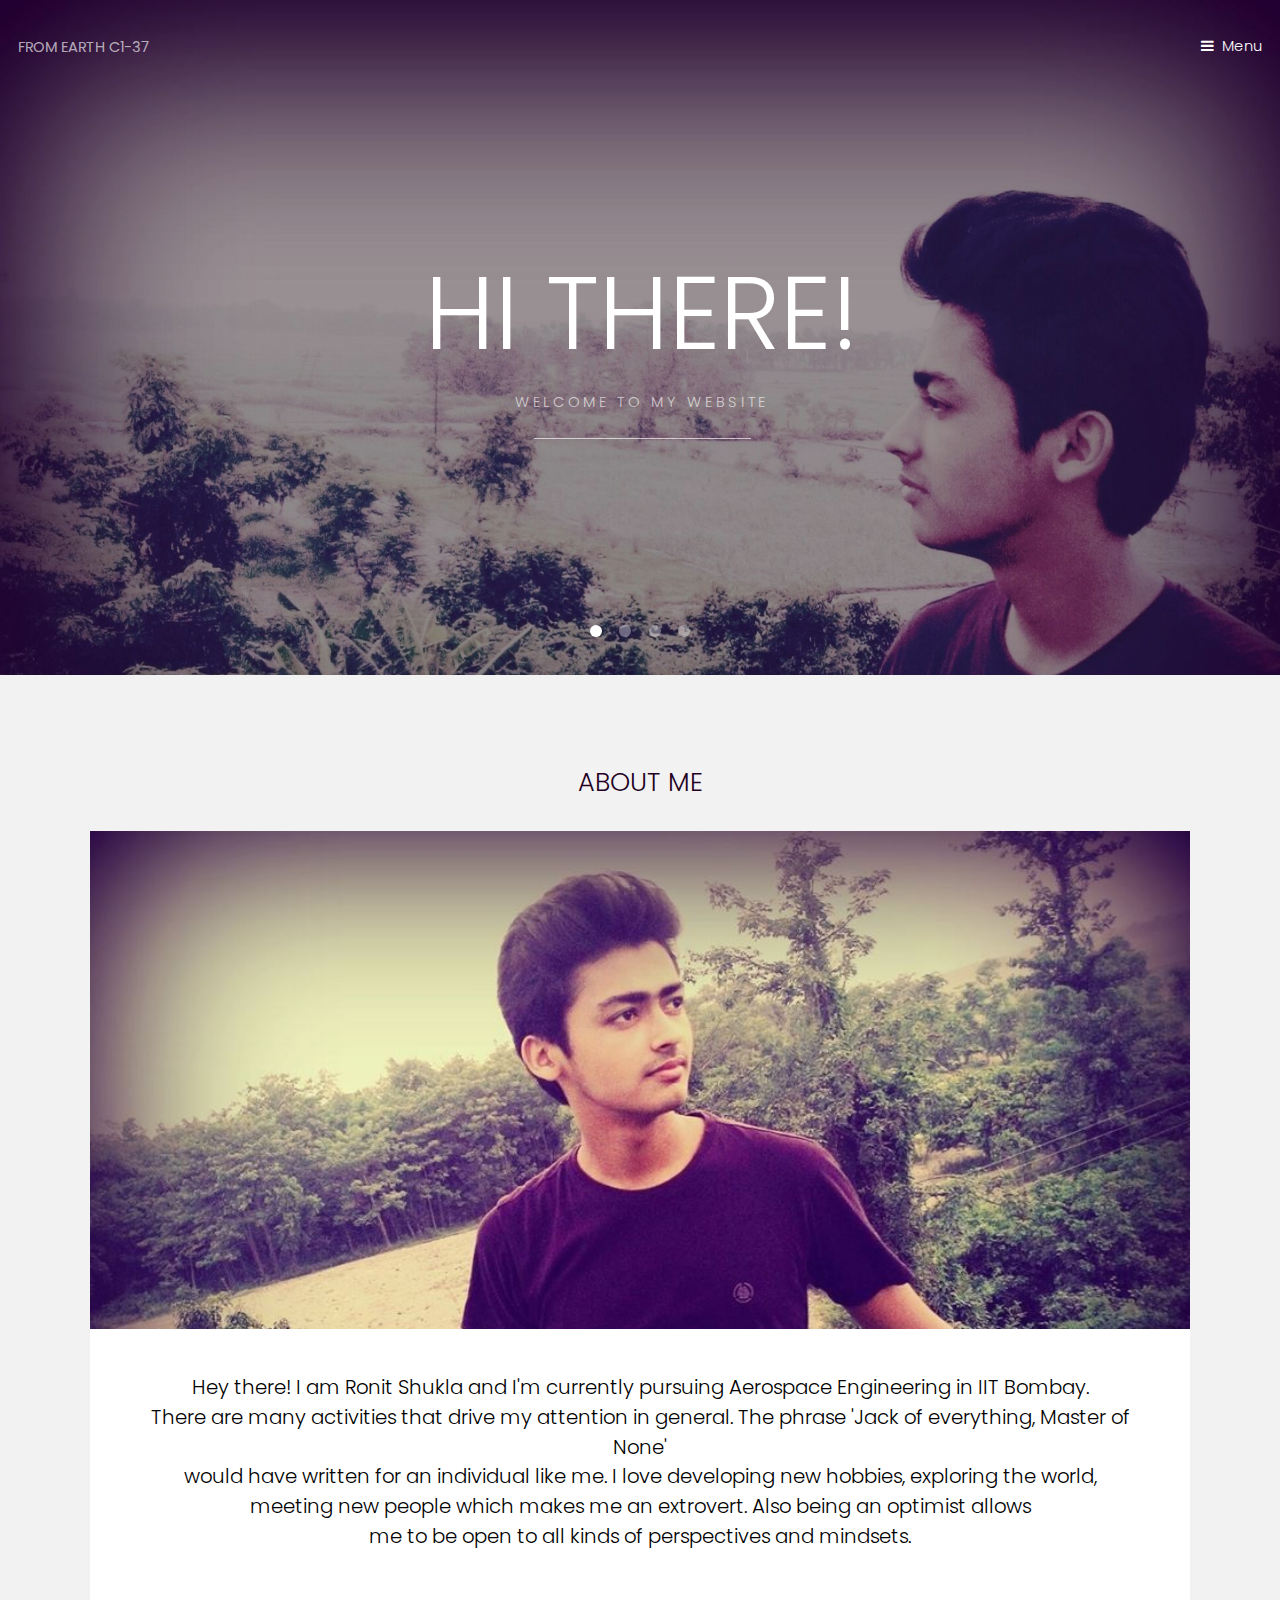
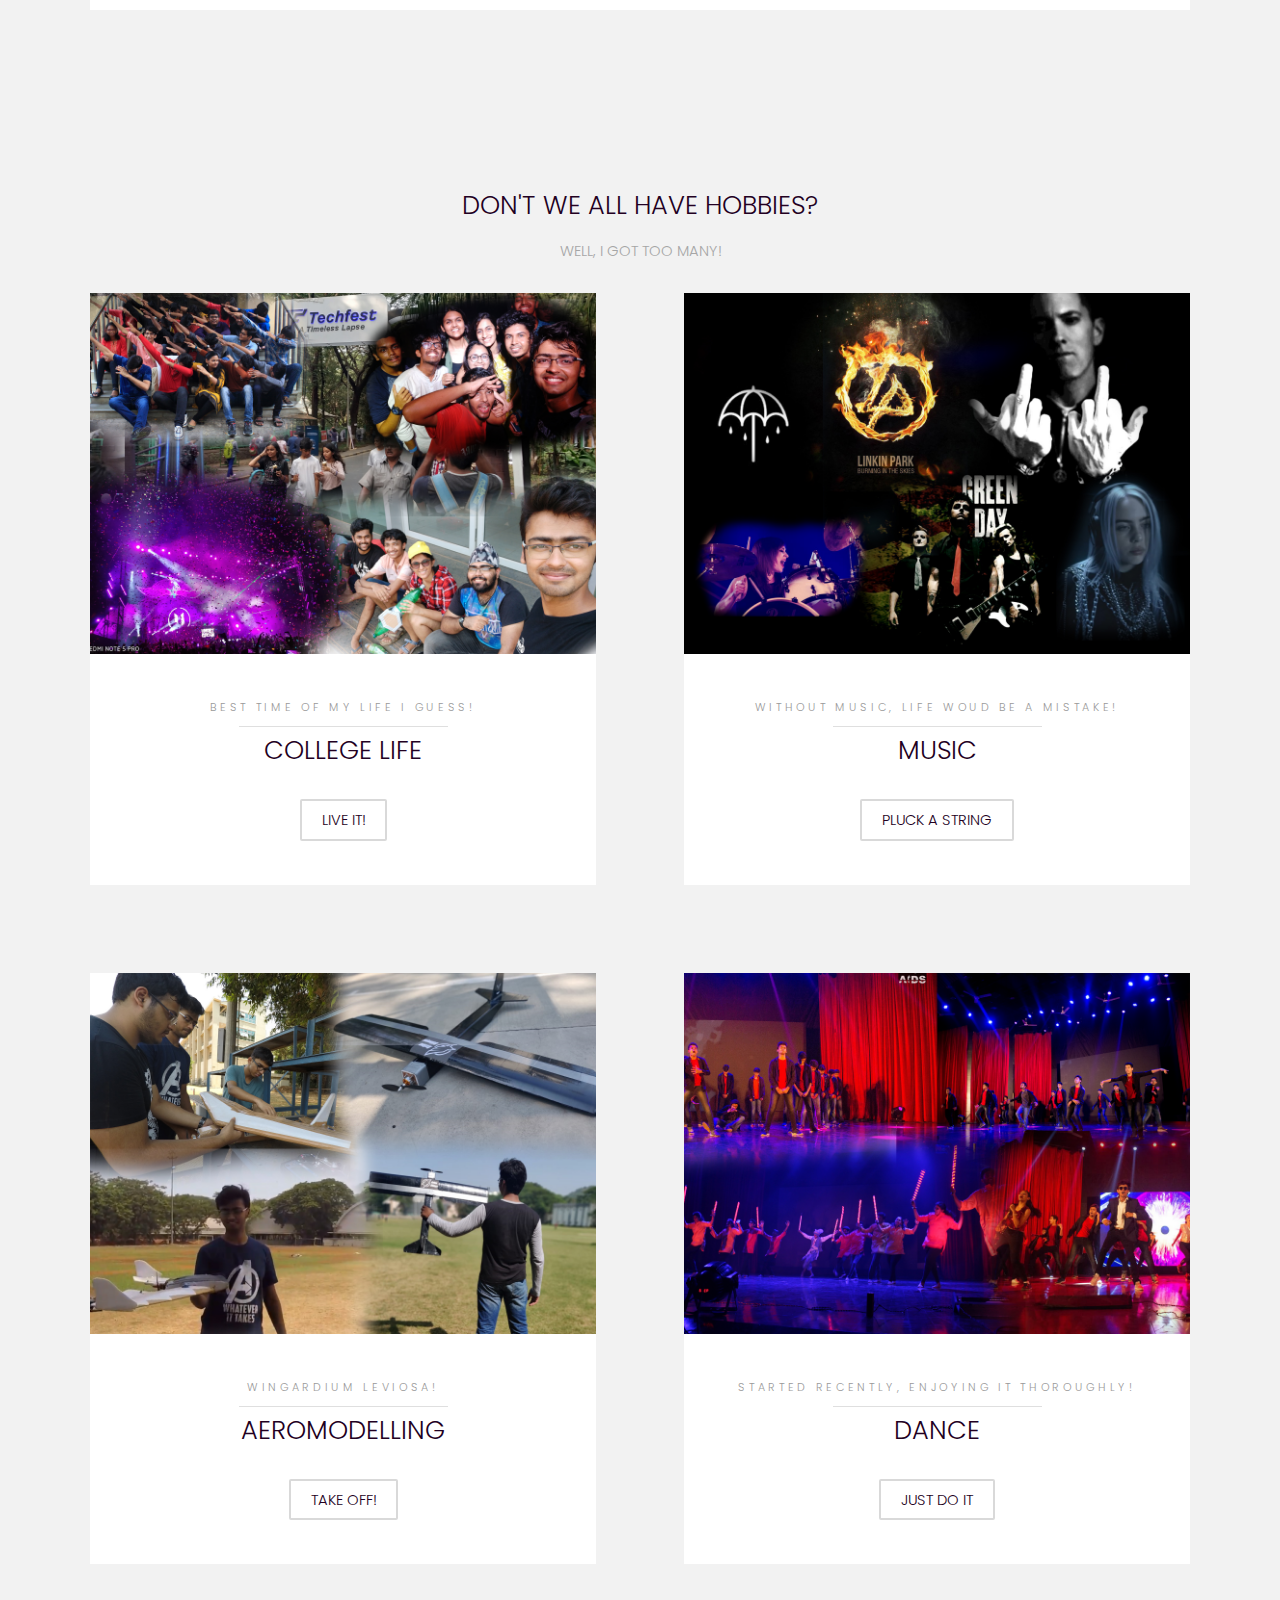
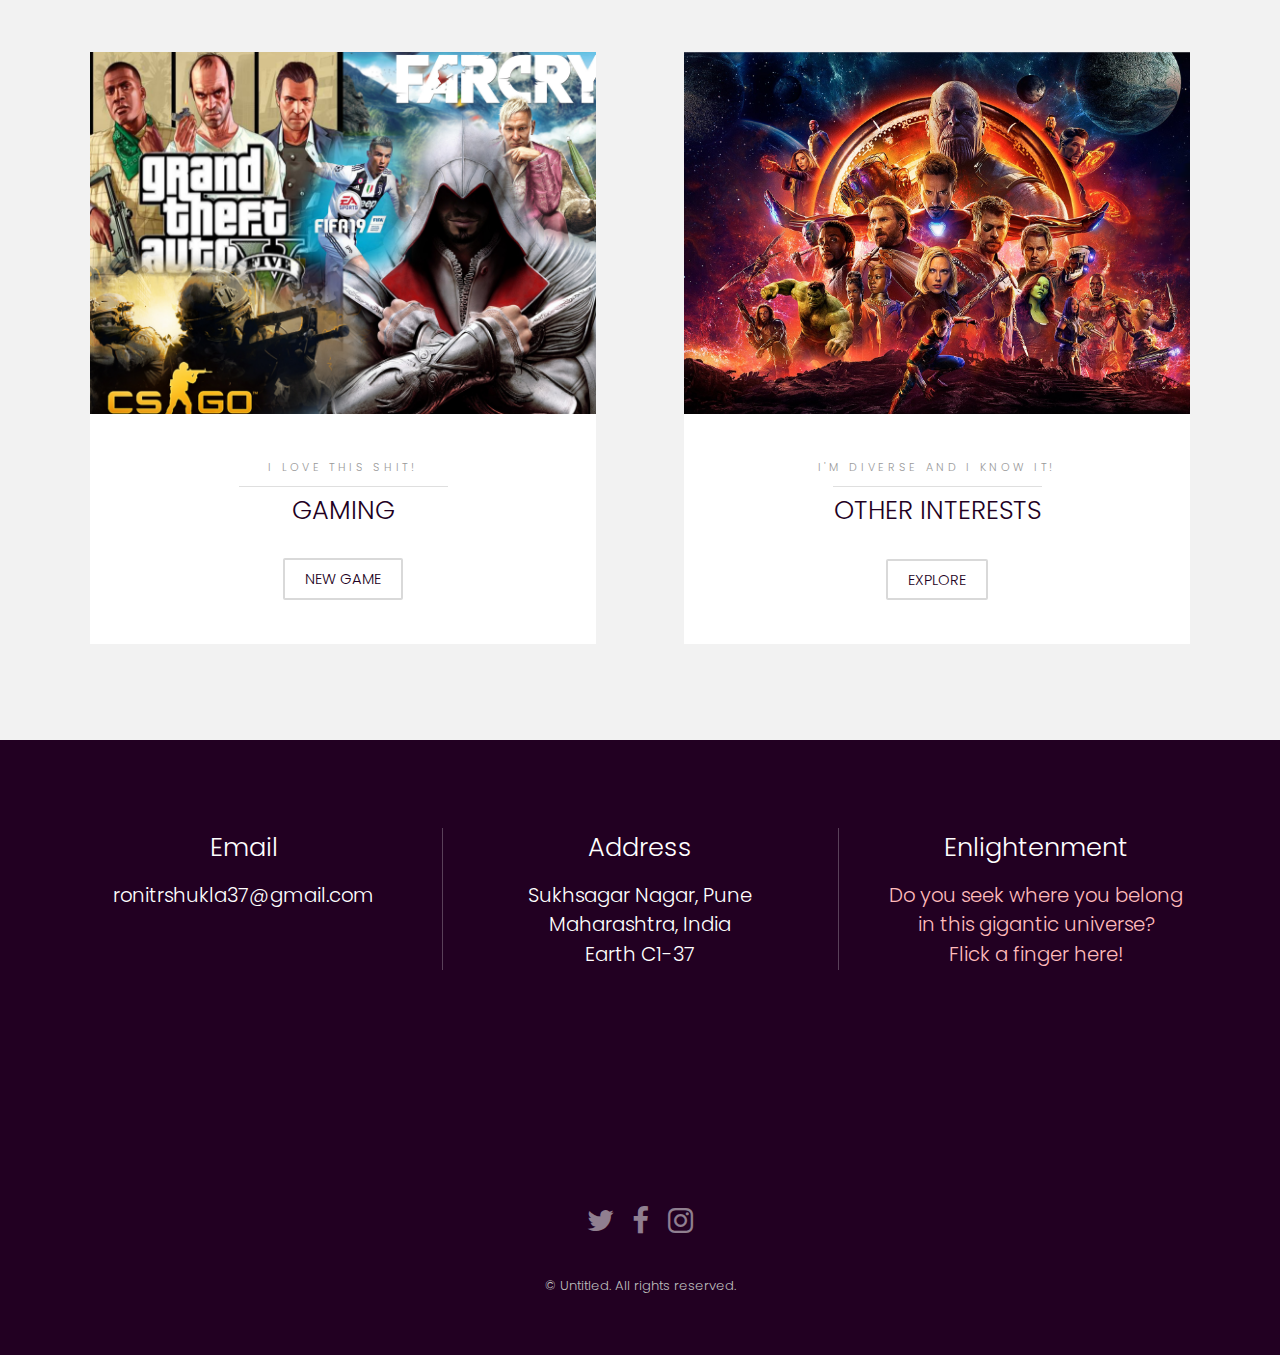
==== commit fffbc0fe: "edit3" ====
--- a/index.html
+++ b/index.html
@@ -87,8 +87,8 @@
 									<div class="content">
 										<header class="align-center">
 											<h3 style="color:black">Hey there! I am Ronit Shukla and I'm currently pursuing Aerospace Engineering in IIT Bombay.
-												<br> There are many activities that drive my attention in general. The phrase "Jack of everything, Master of None"
-												<br>would have written for an individual like me. I love developing new hobbies and exploring the world,
+												<br> There are many activities that drive my attention in general. The phrase 'Jack of everything, Master of None'
+												<br>would have written for an individual like me. I love developing new hobbies, exploring the world,
 												<br>meeting new people which makes me an extrovert. Also being an optimist allows
 												<br>me to be open to all kinds of perspectives and mindsets.
 												</h3>
@@ -214,7 +214,7 @@
 									</header>
 									<p></p>
 									<footer class="align-center">
-										<a href="Other.html" class="button alt">Explore</a>
+										<a href="other.html" class="button alt">Explore</a>
 									</footer>
 								</div>
 							</div>
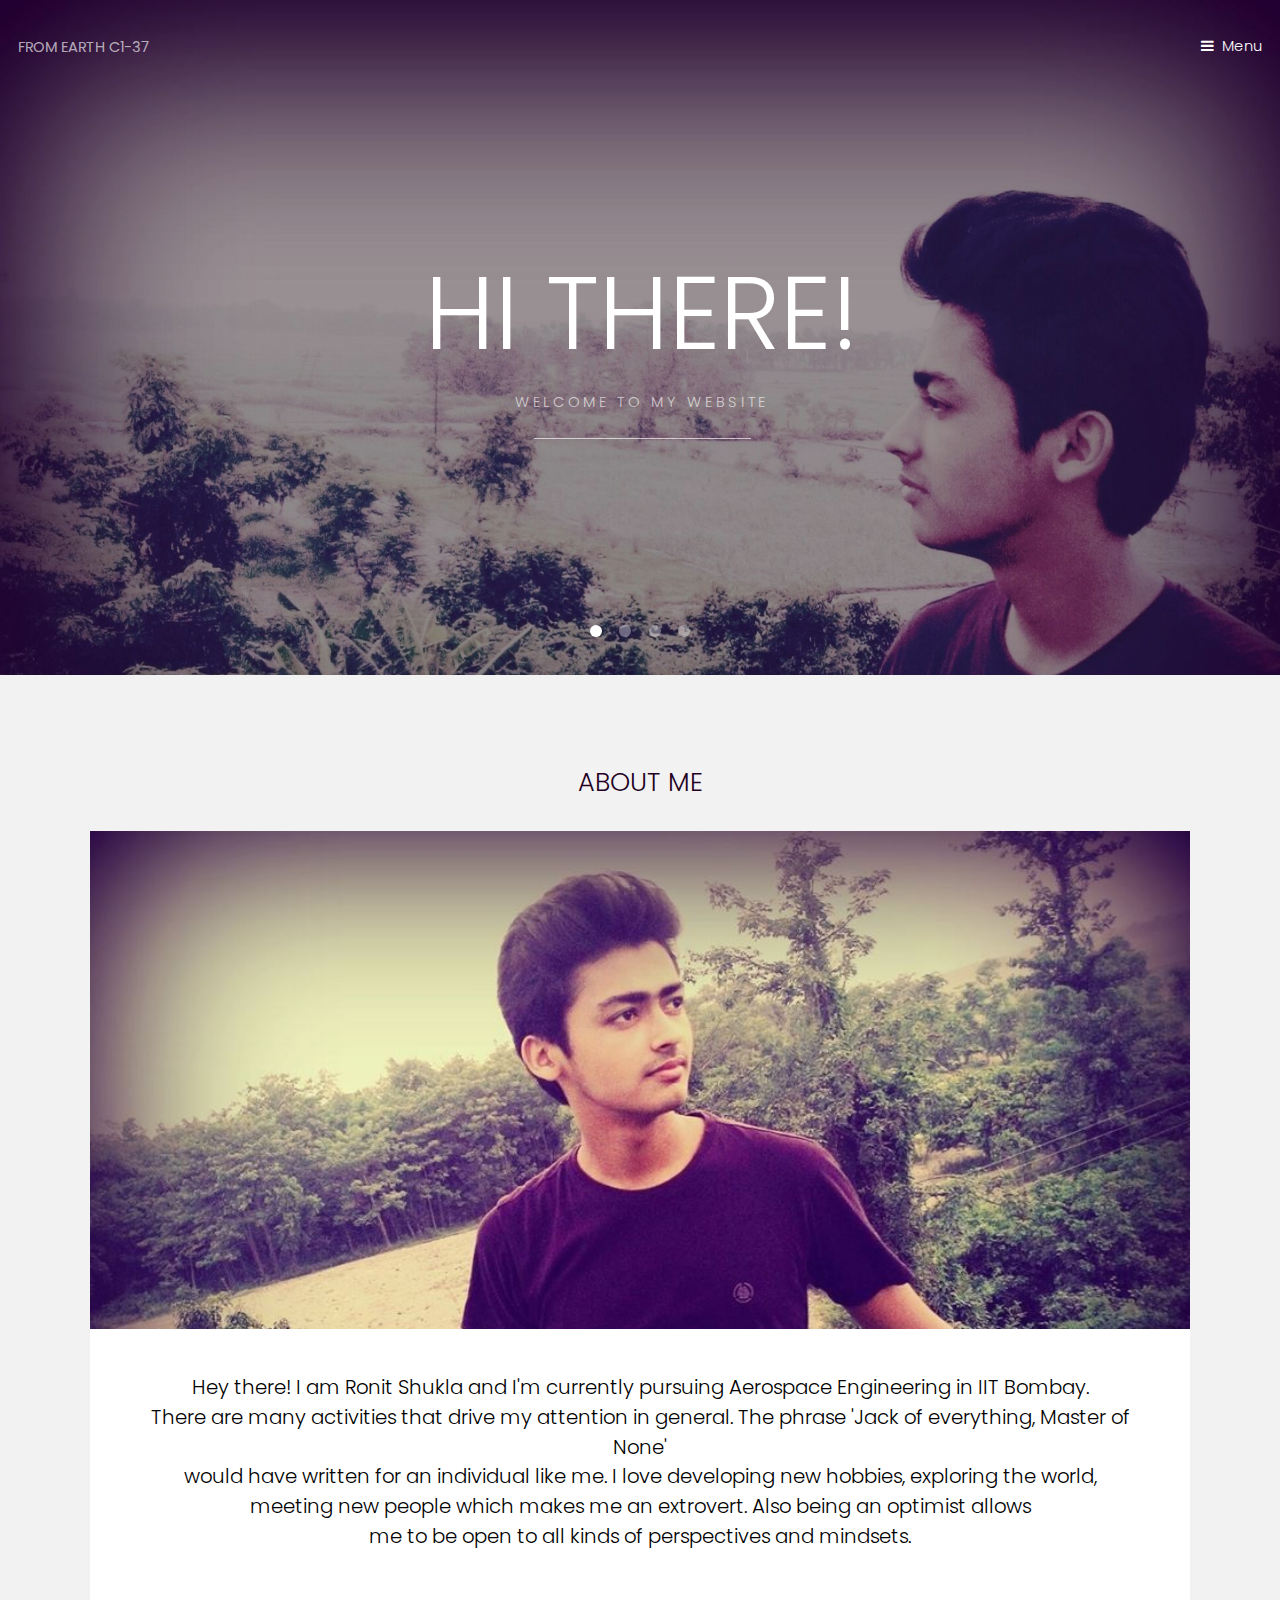
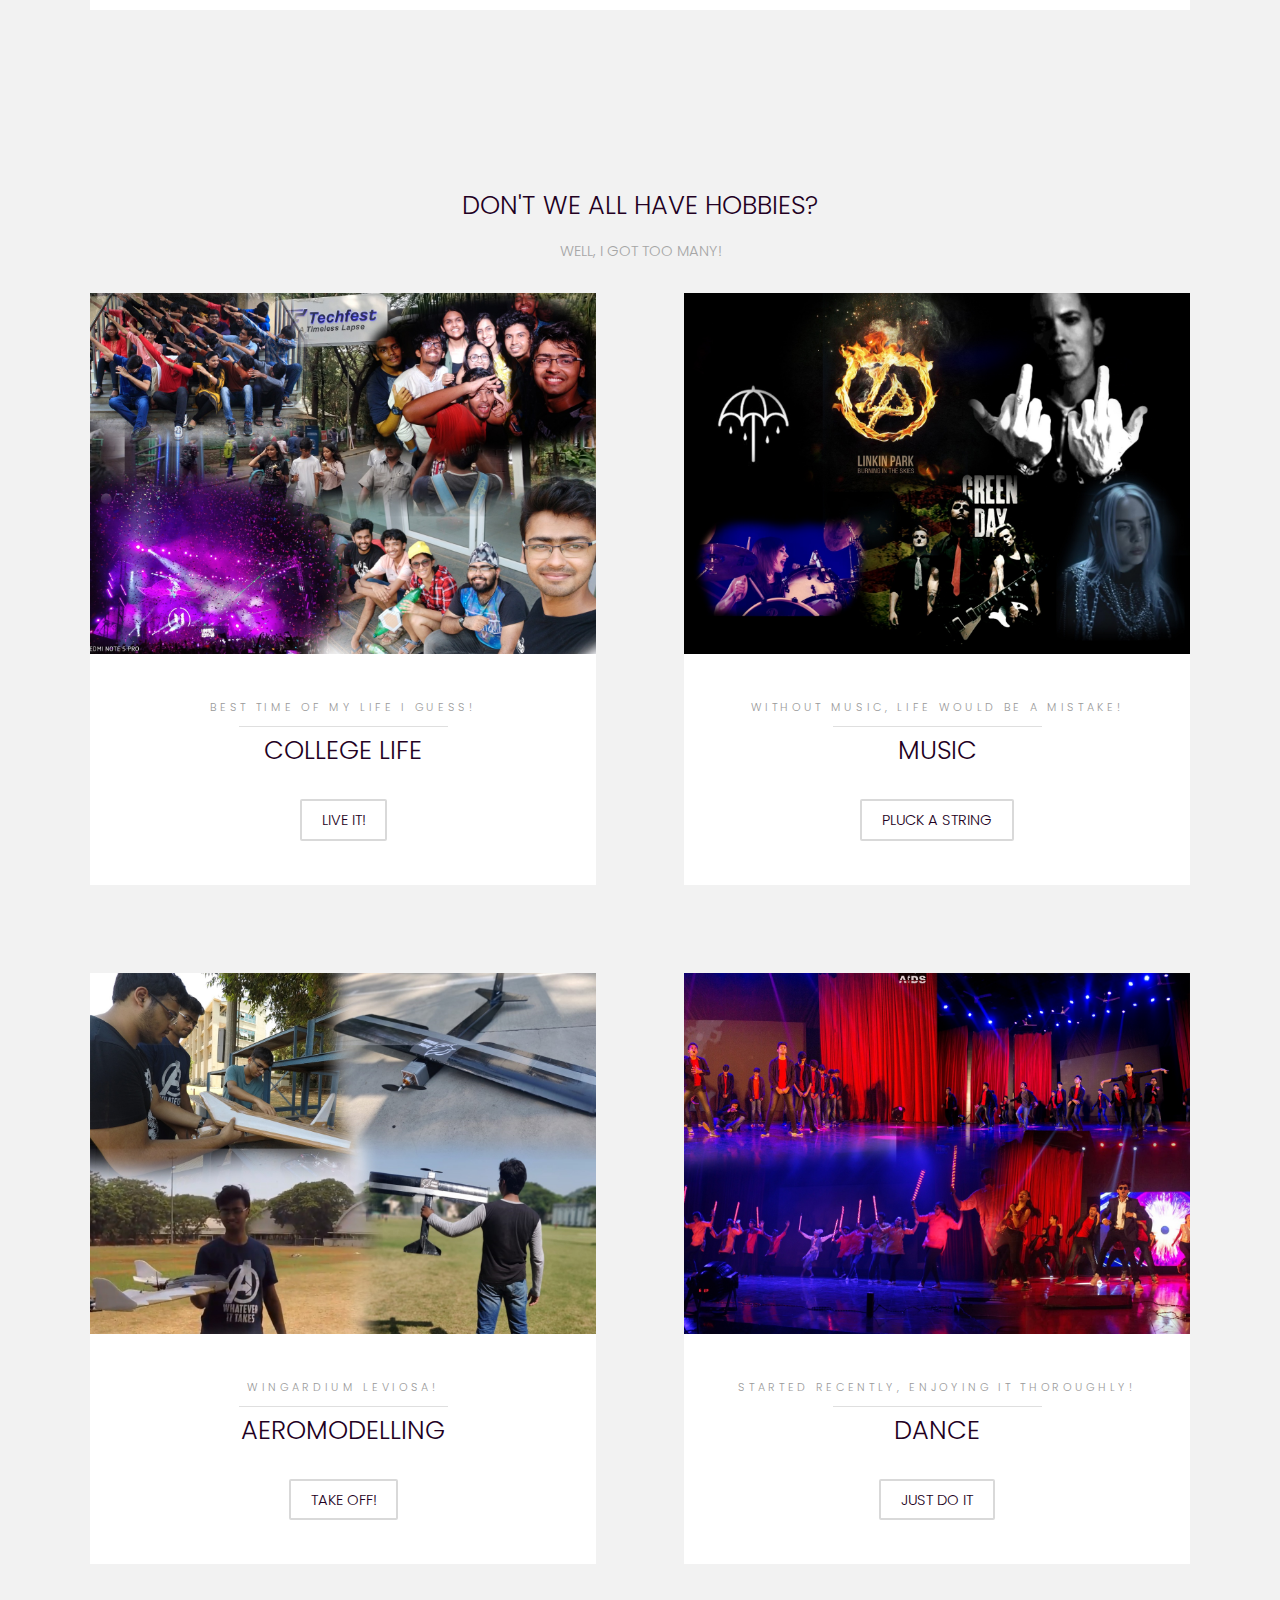
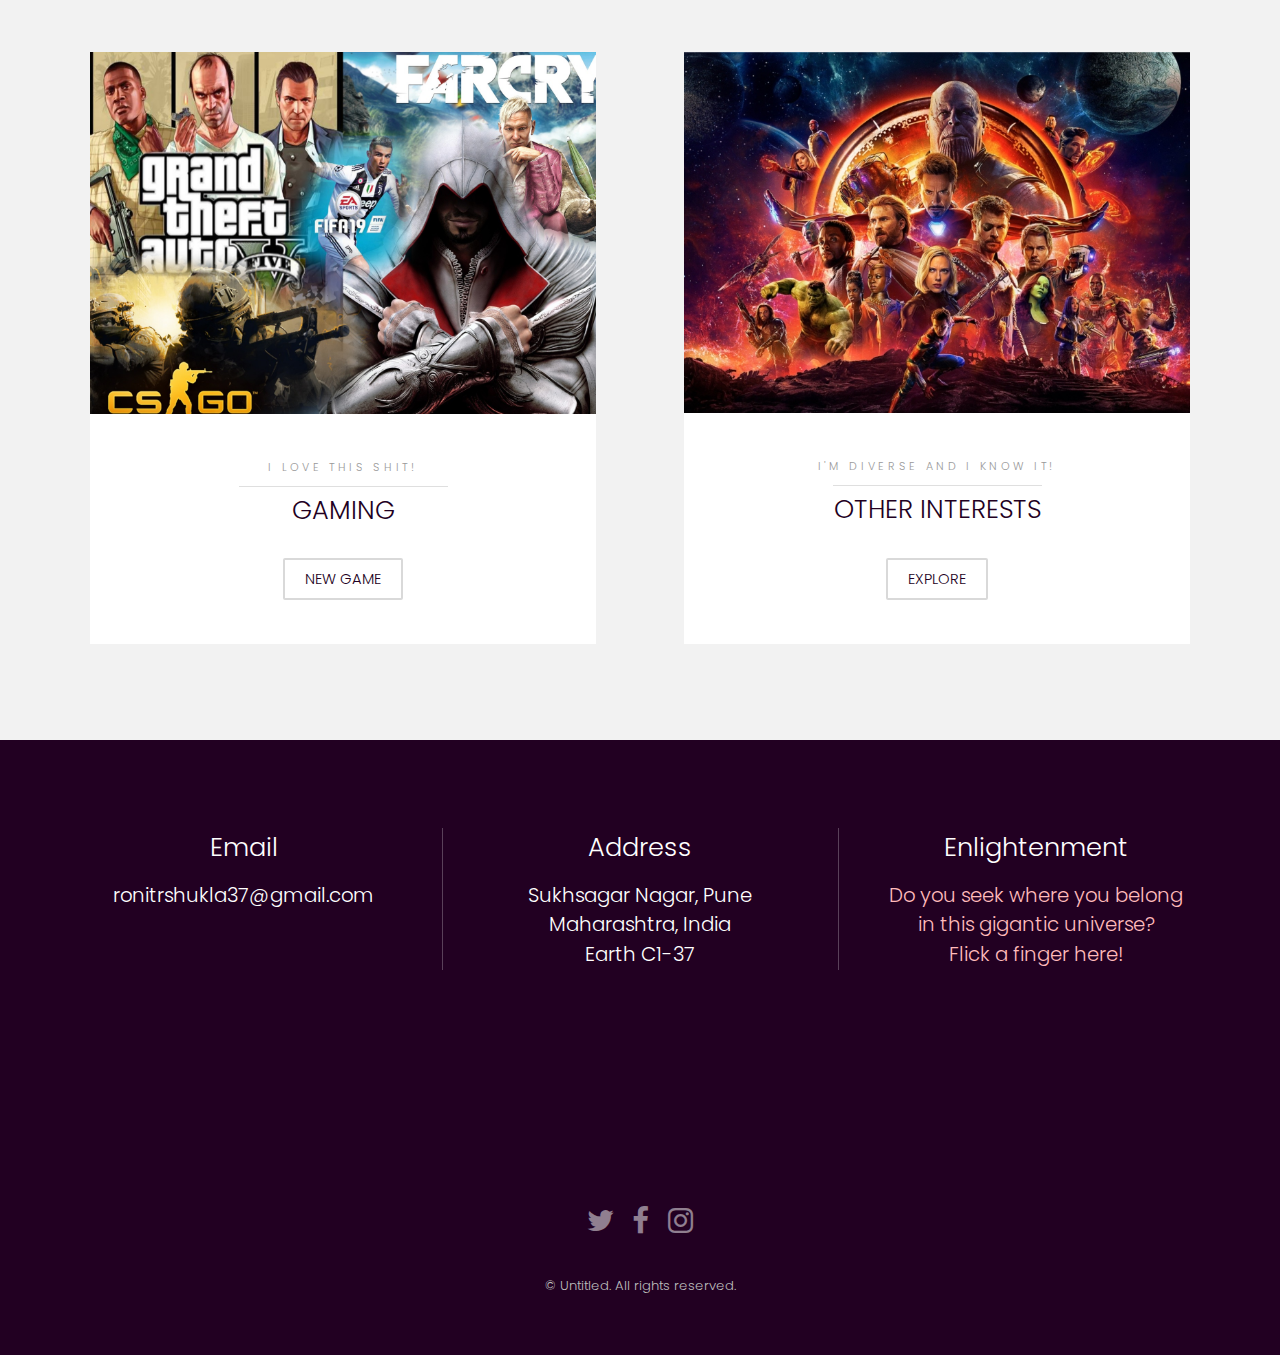
==== commit af2b48d1: "edit 6" ====
--- a/index.html
+++ b/index.html
@@ -137,7 +137,7 @@
 								</div>
 								<div class="content">
 									<header class="align-center">
-										<p>Without music, life woud be a mistake!</p>
+										<p>Without music, life would be a mistake!</p>
 										<h2>MUSIC</h2>
 									</header>
 									<p></p>
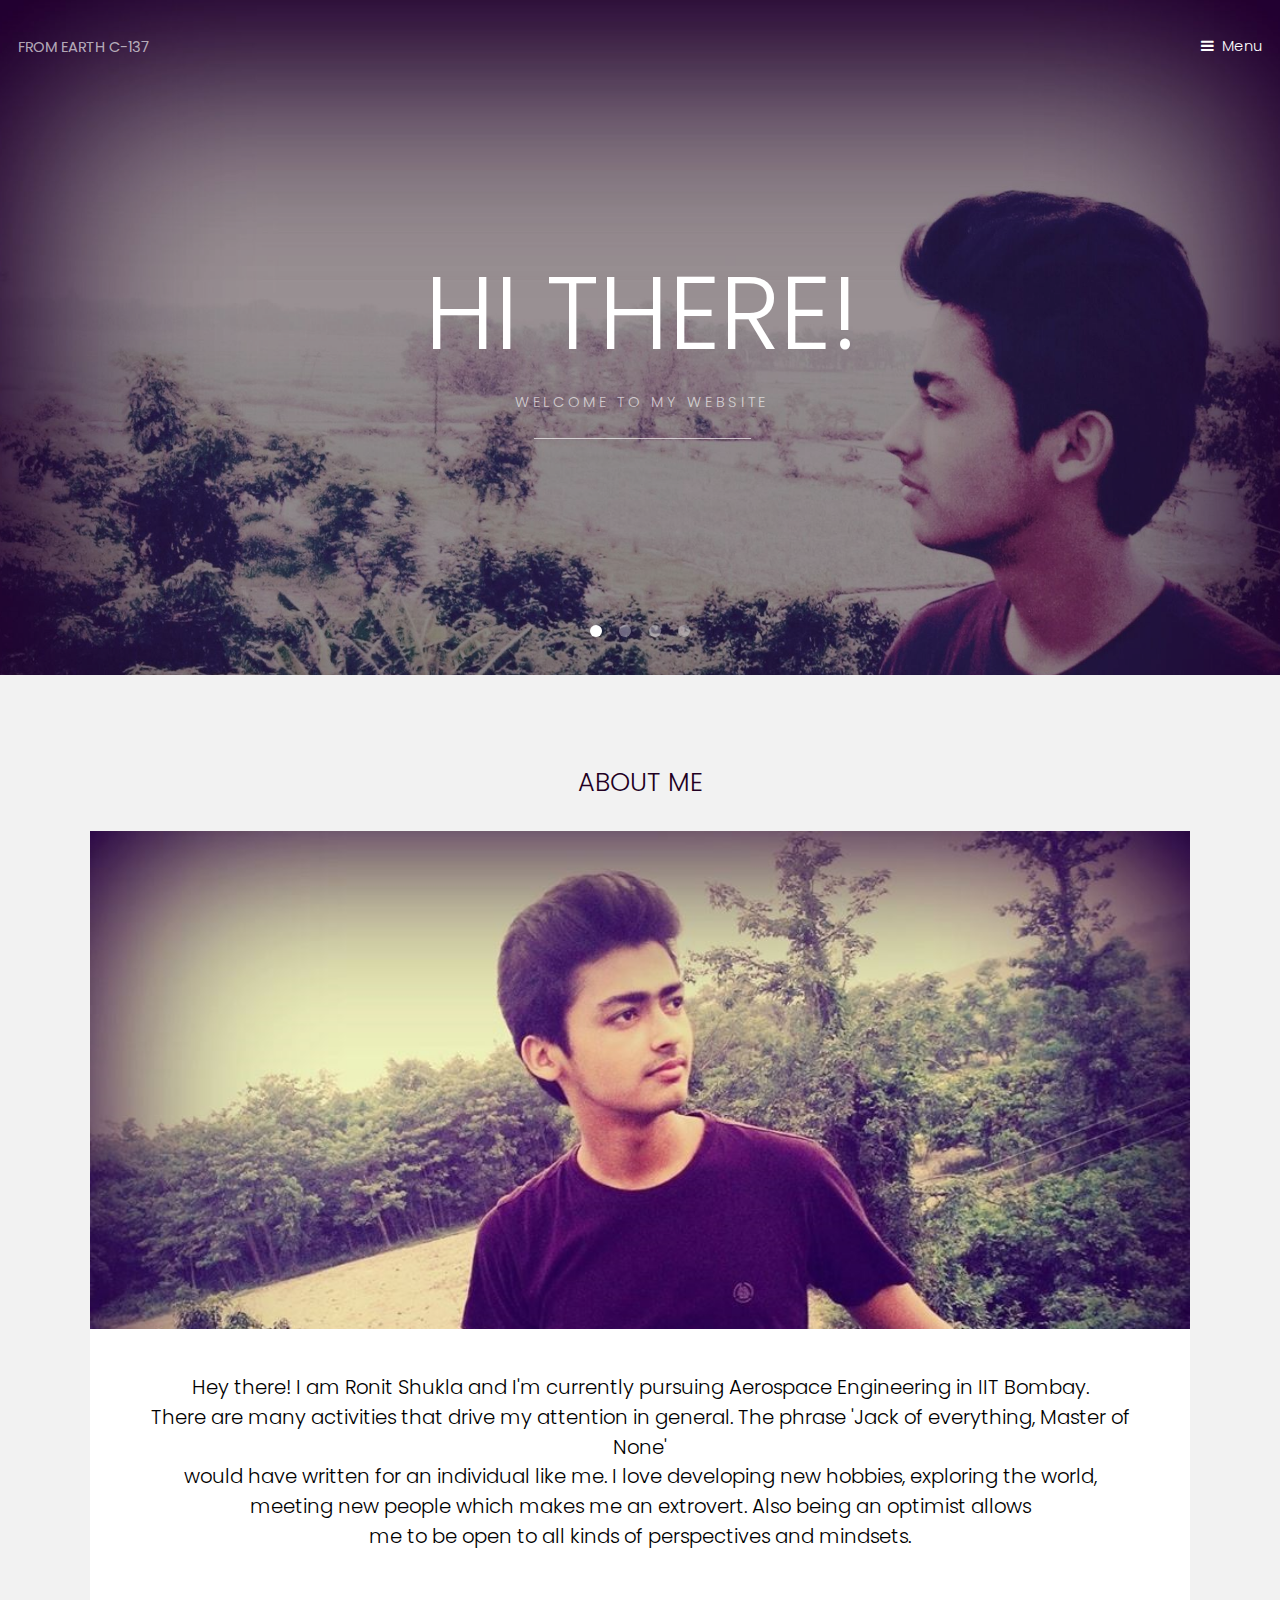
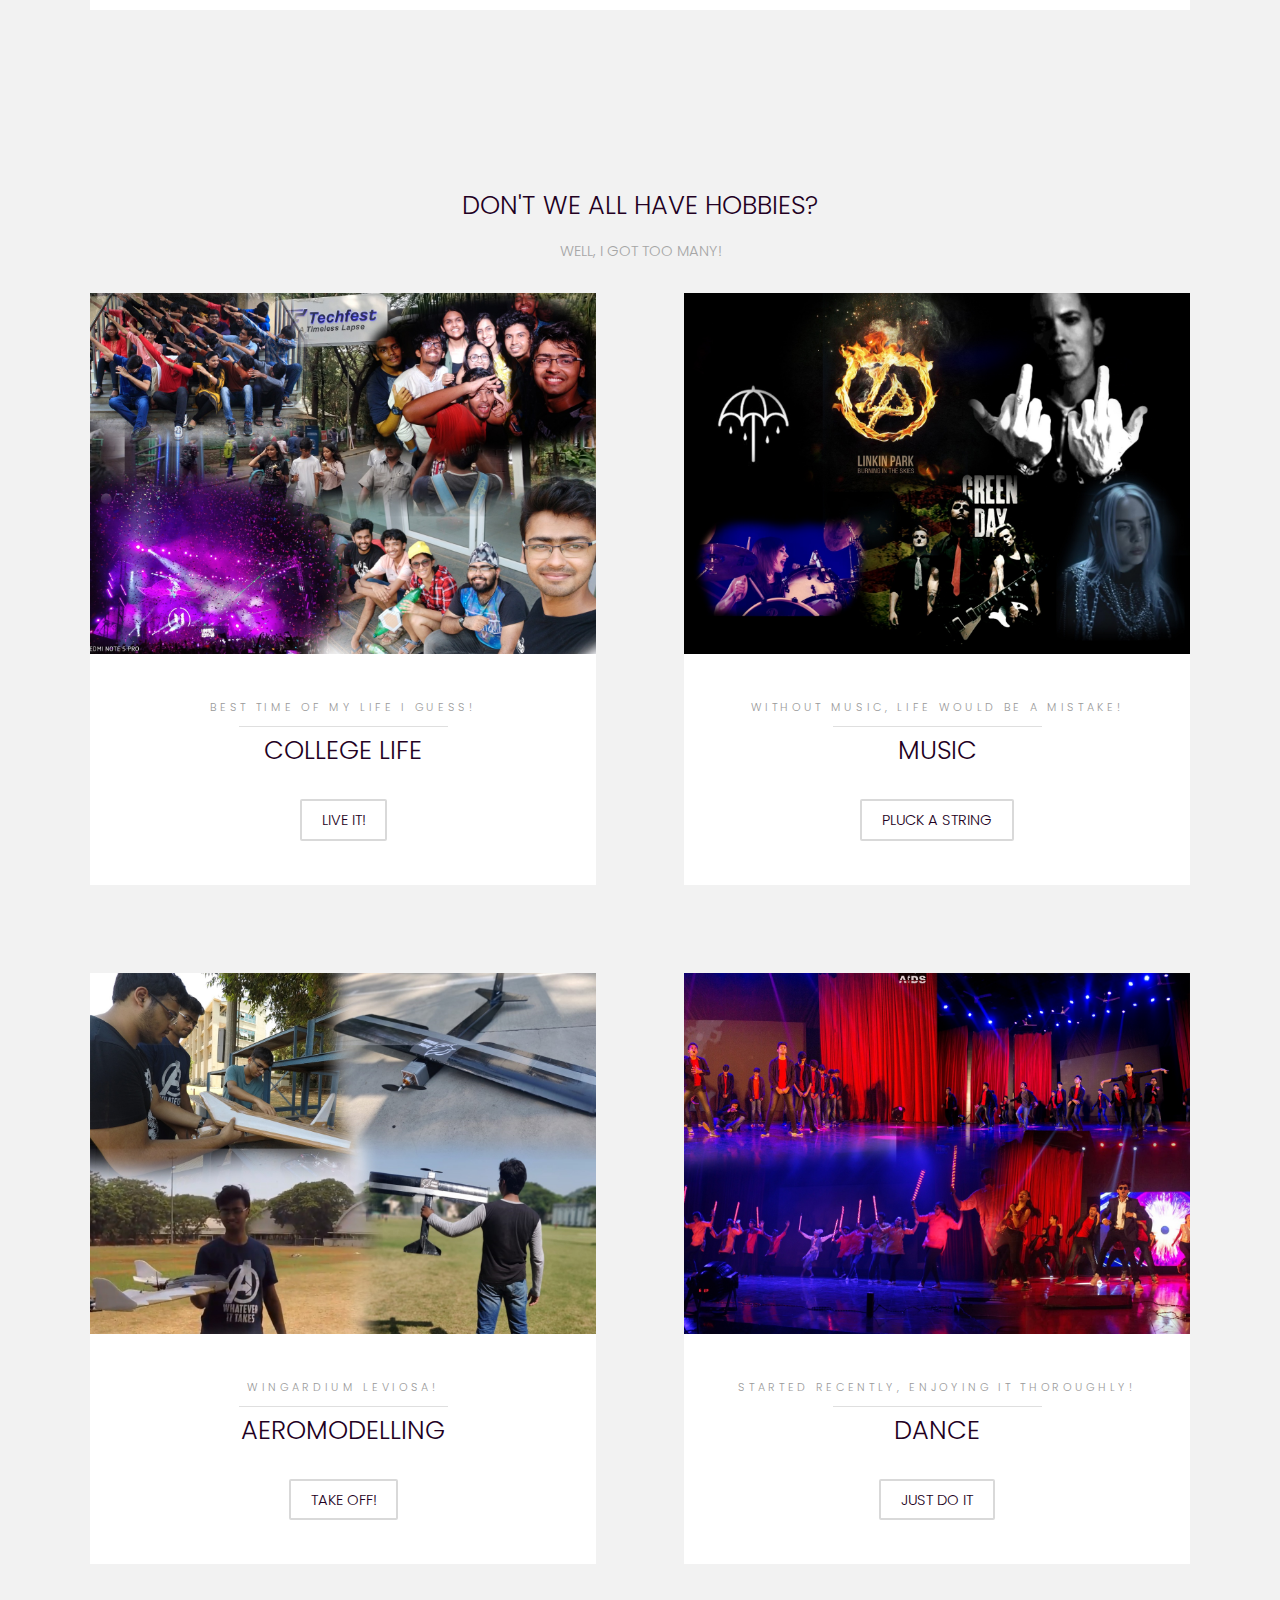
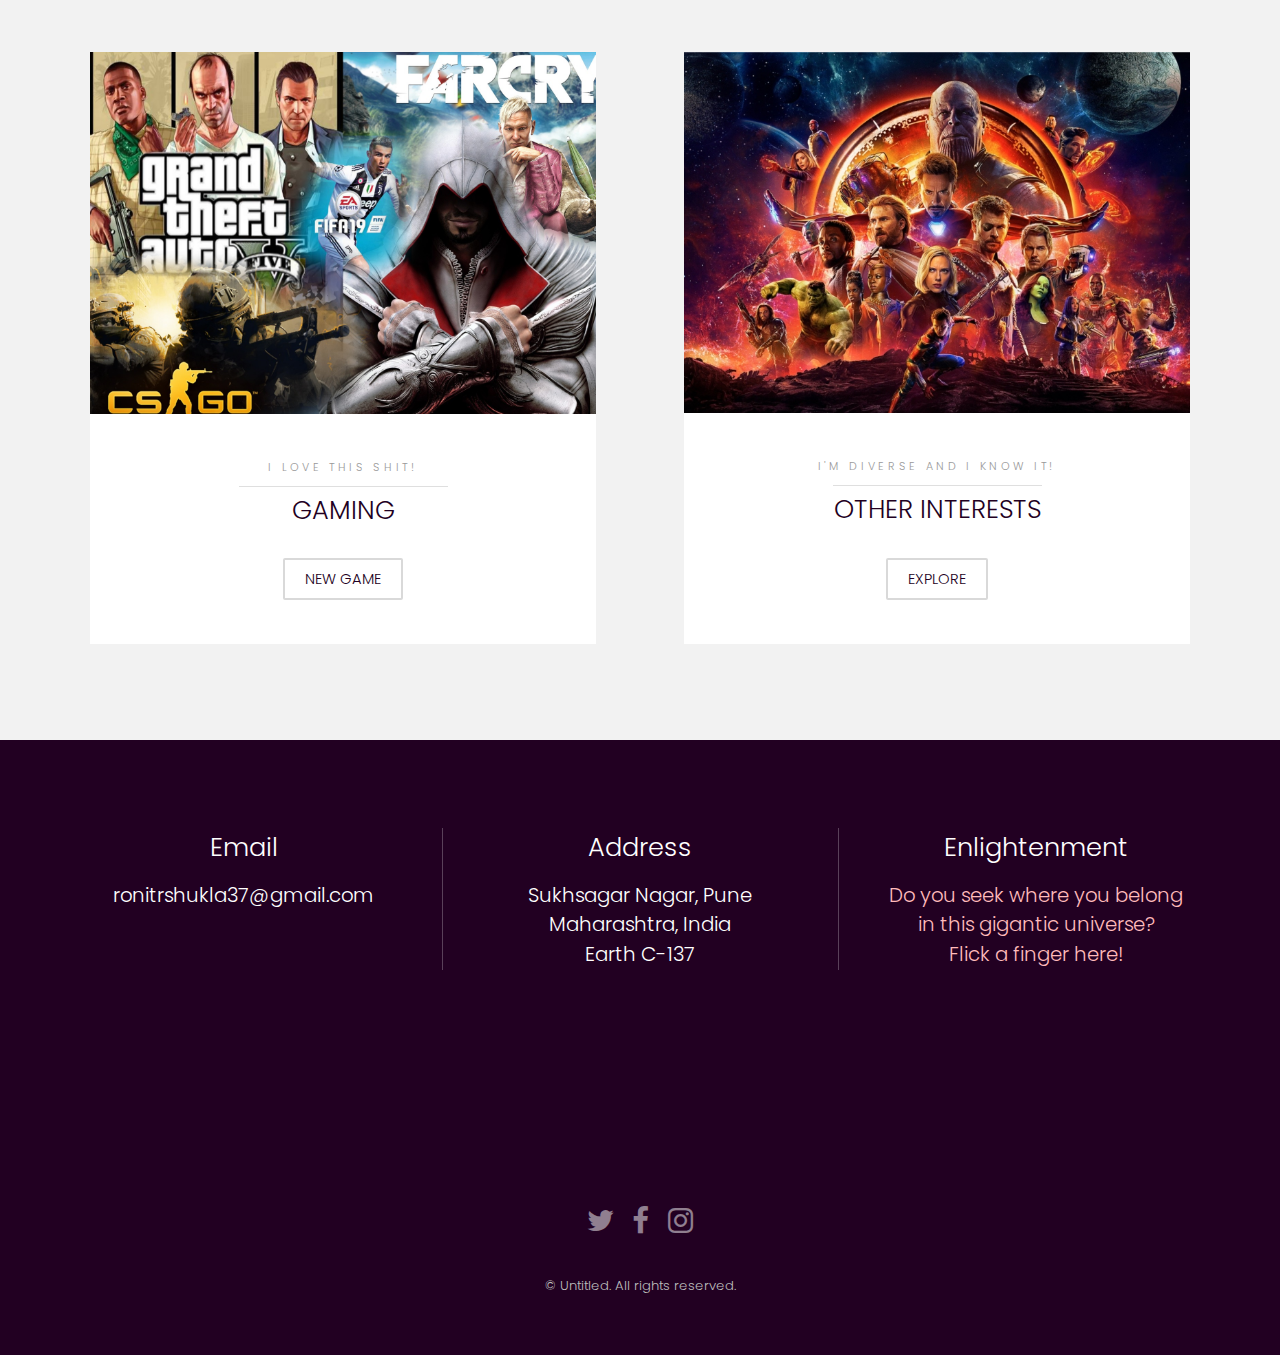
==== commit c5bb5333: "c137" ====
--- a/index.html
+++ b/index.html
@@ -15,7 +15,7 @@
 
 		<!-- Header -->
 			<header id="header" class="alt">
-				<div class="logo"><a href="index.html">  <span>FROM EARTH C1-37</span></a></div>
+				<div class="logo"><a href="index.html">  <span>FROM EARTH C-137</span></a></div>
 				<a href="#menu">Menu</a>
 			</header>
 
@@ -241,7 +241,7 @@
 								<header>
 									<h2>Address</h2>
 								</header>
-								<h3>Sukhsagar Nagar, Pune <br> Maharashtra, India <br>  Earth C1-37 <br></h3>
+								<h3>Sukhsagar Nagar, Pune <br> Maharashtra, India <br>  Earth C-137 <br></h3>
 
 							</div>
 							<div >
